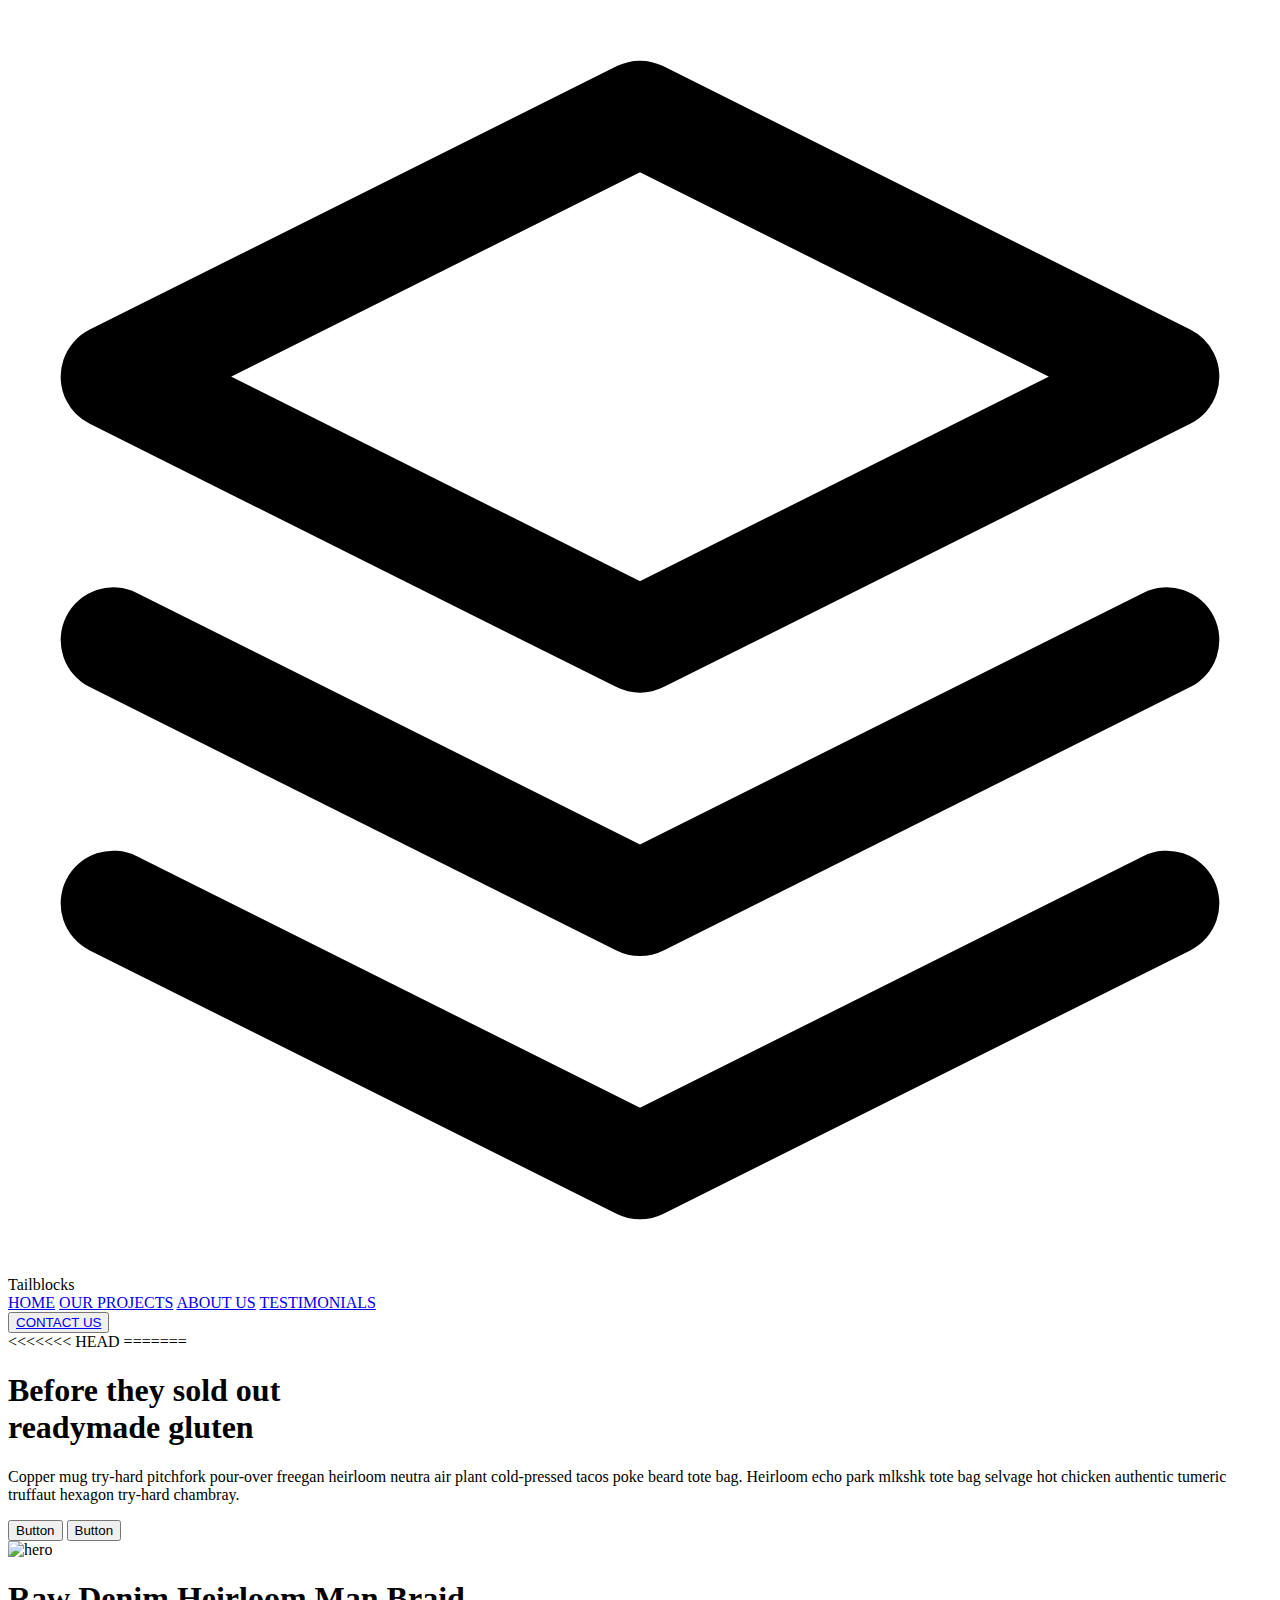
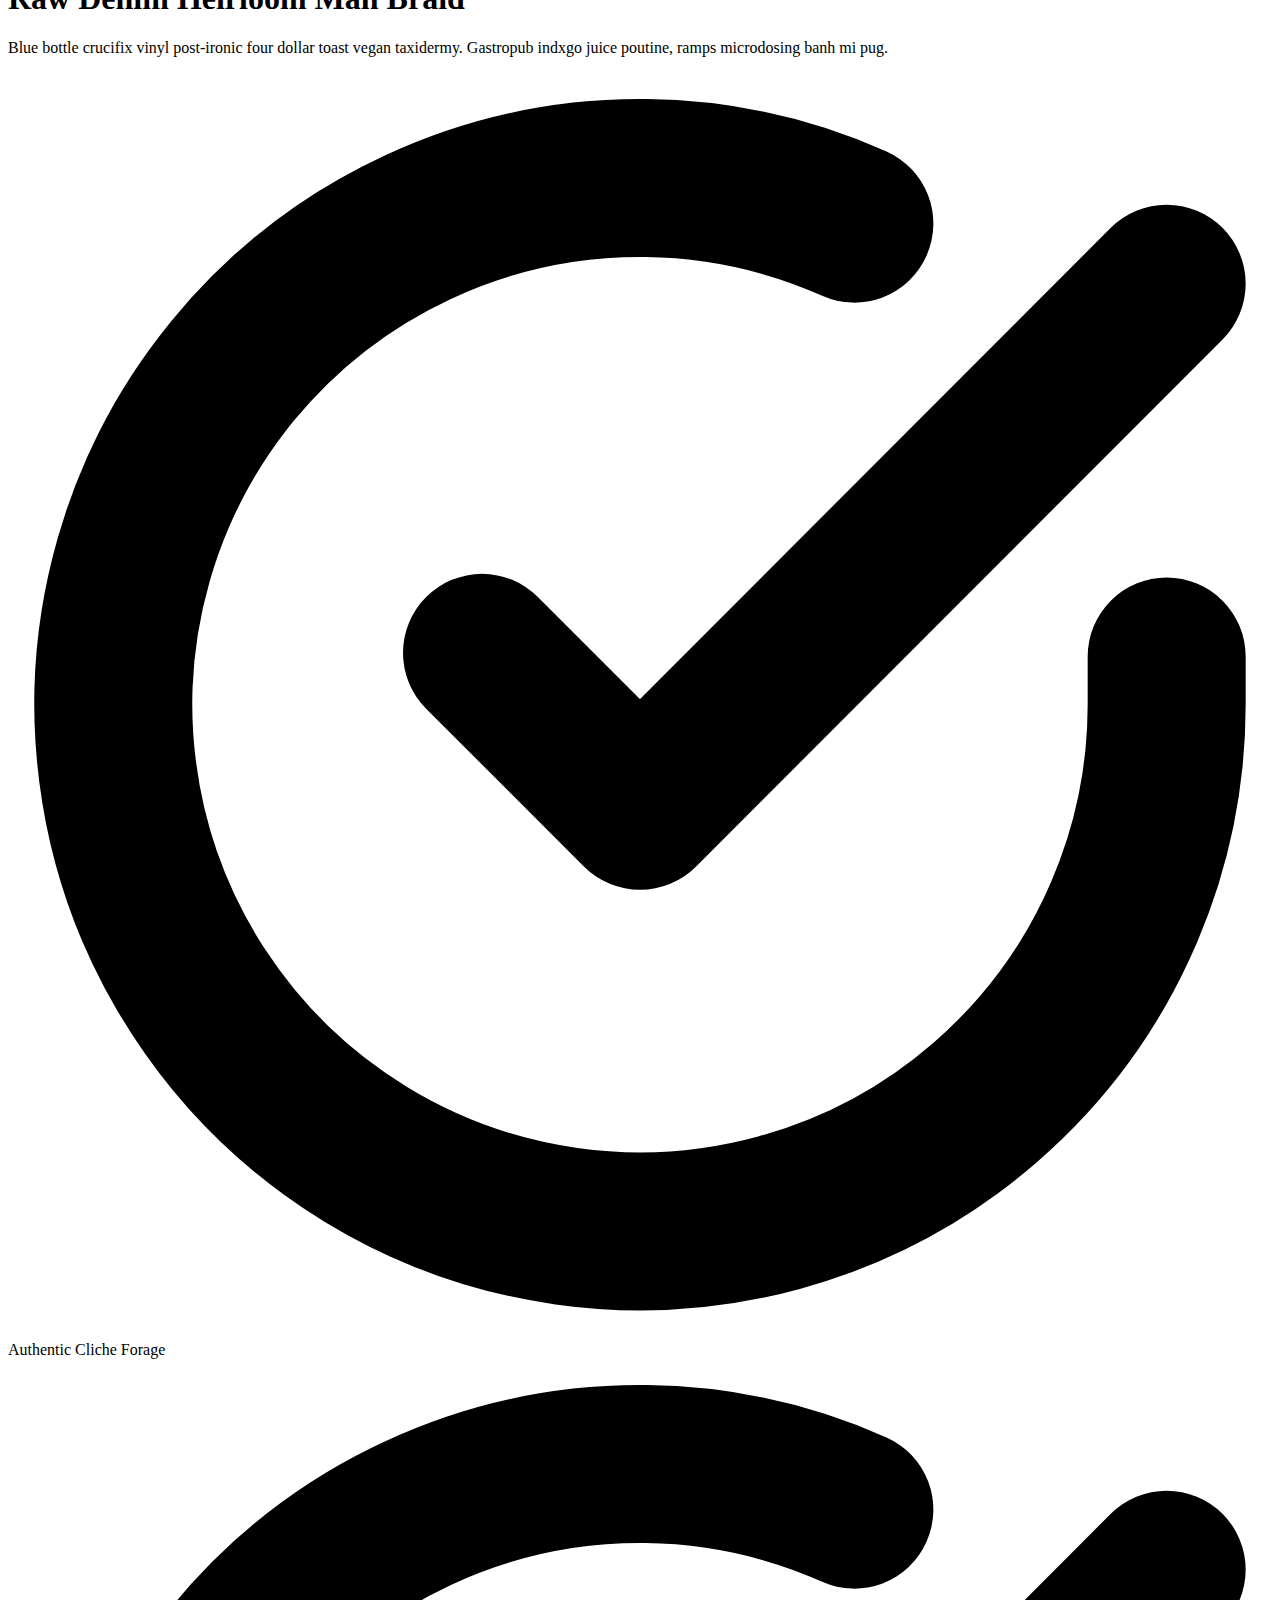
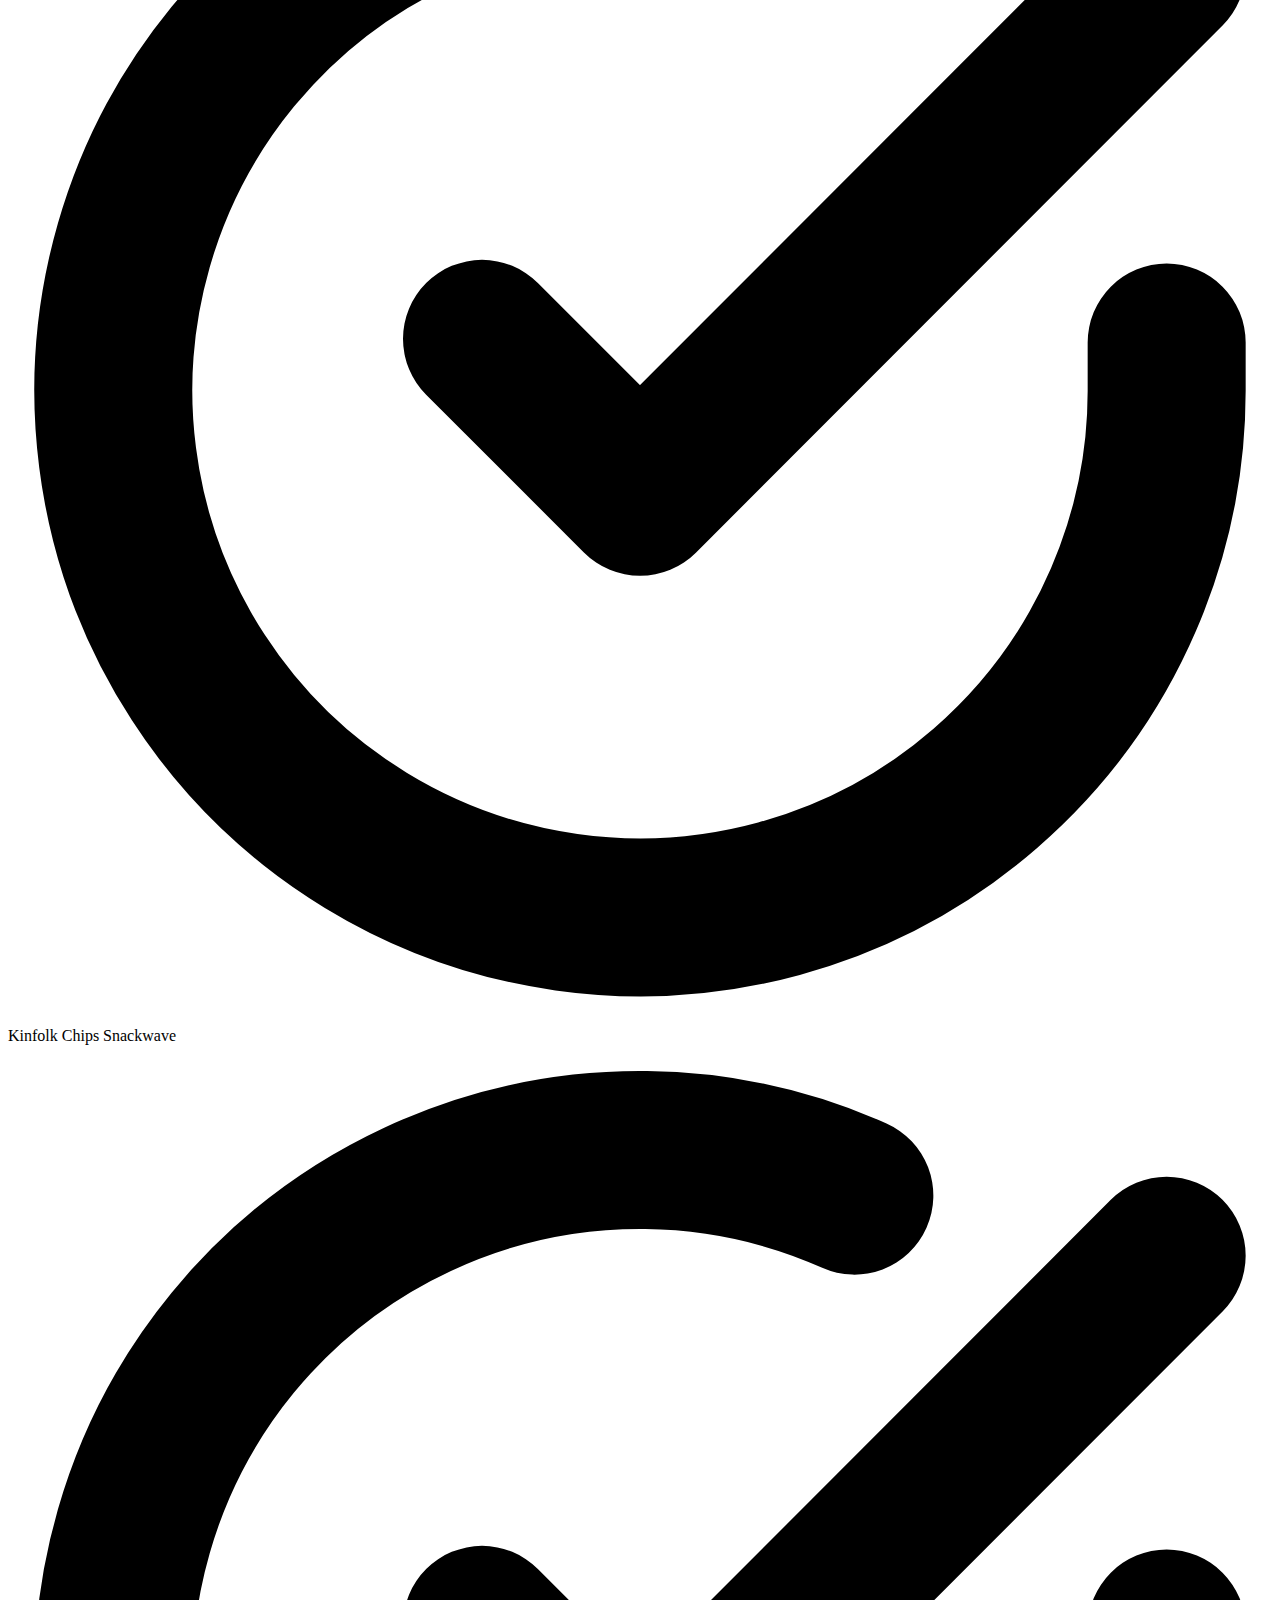
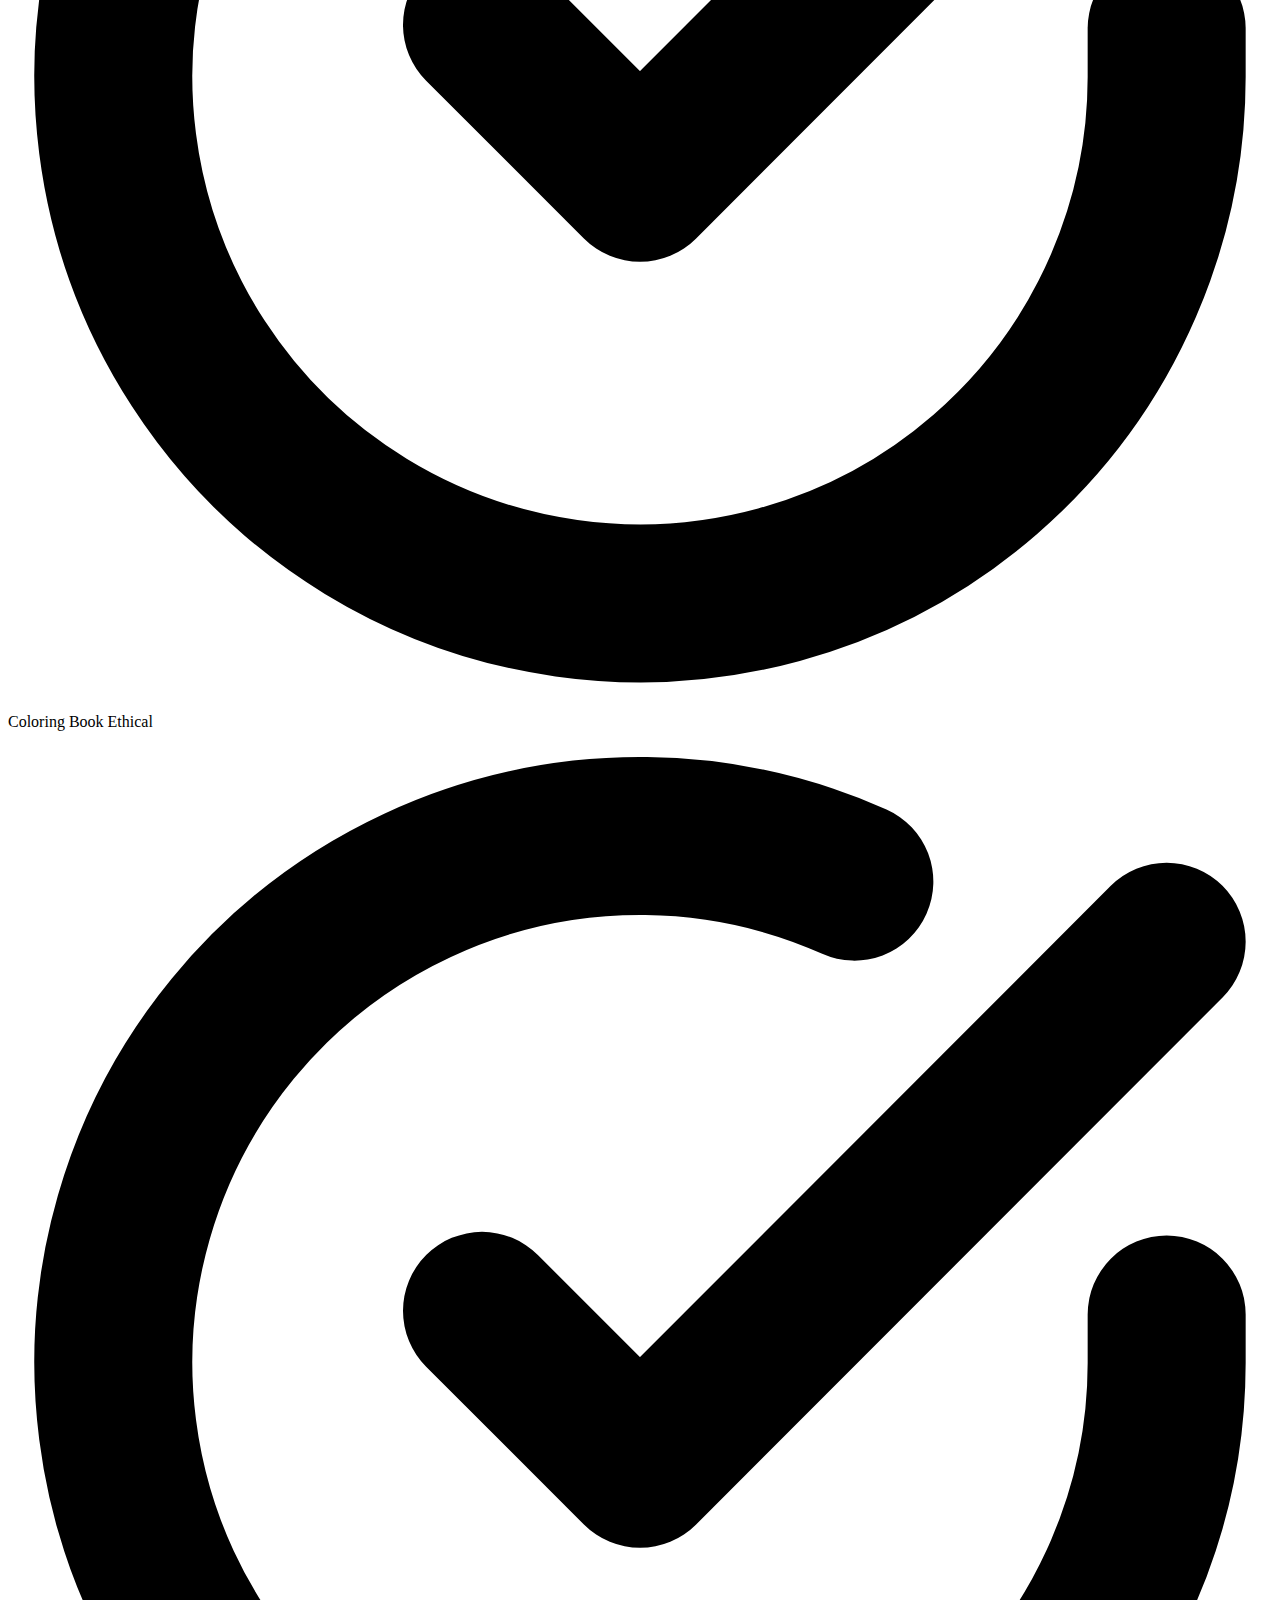
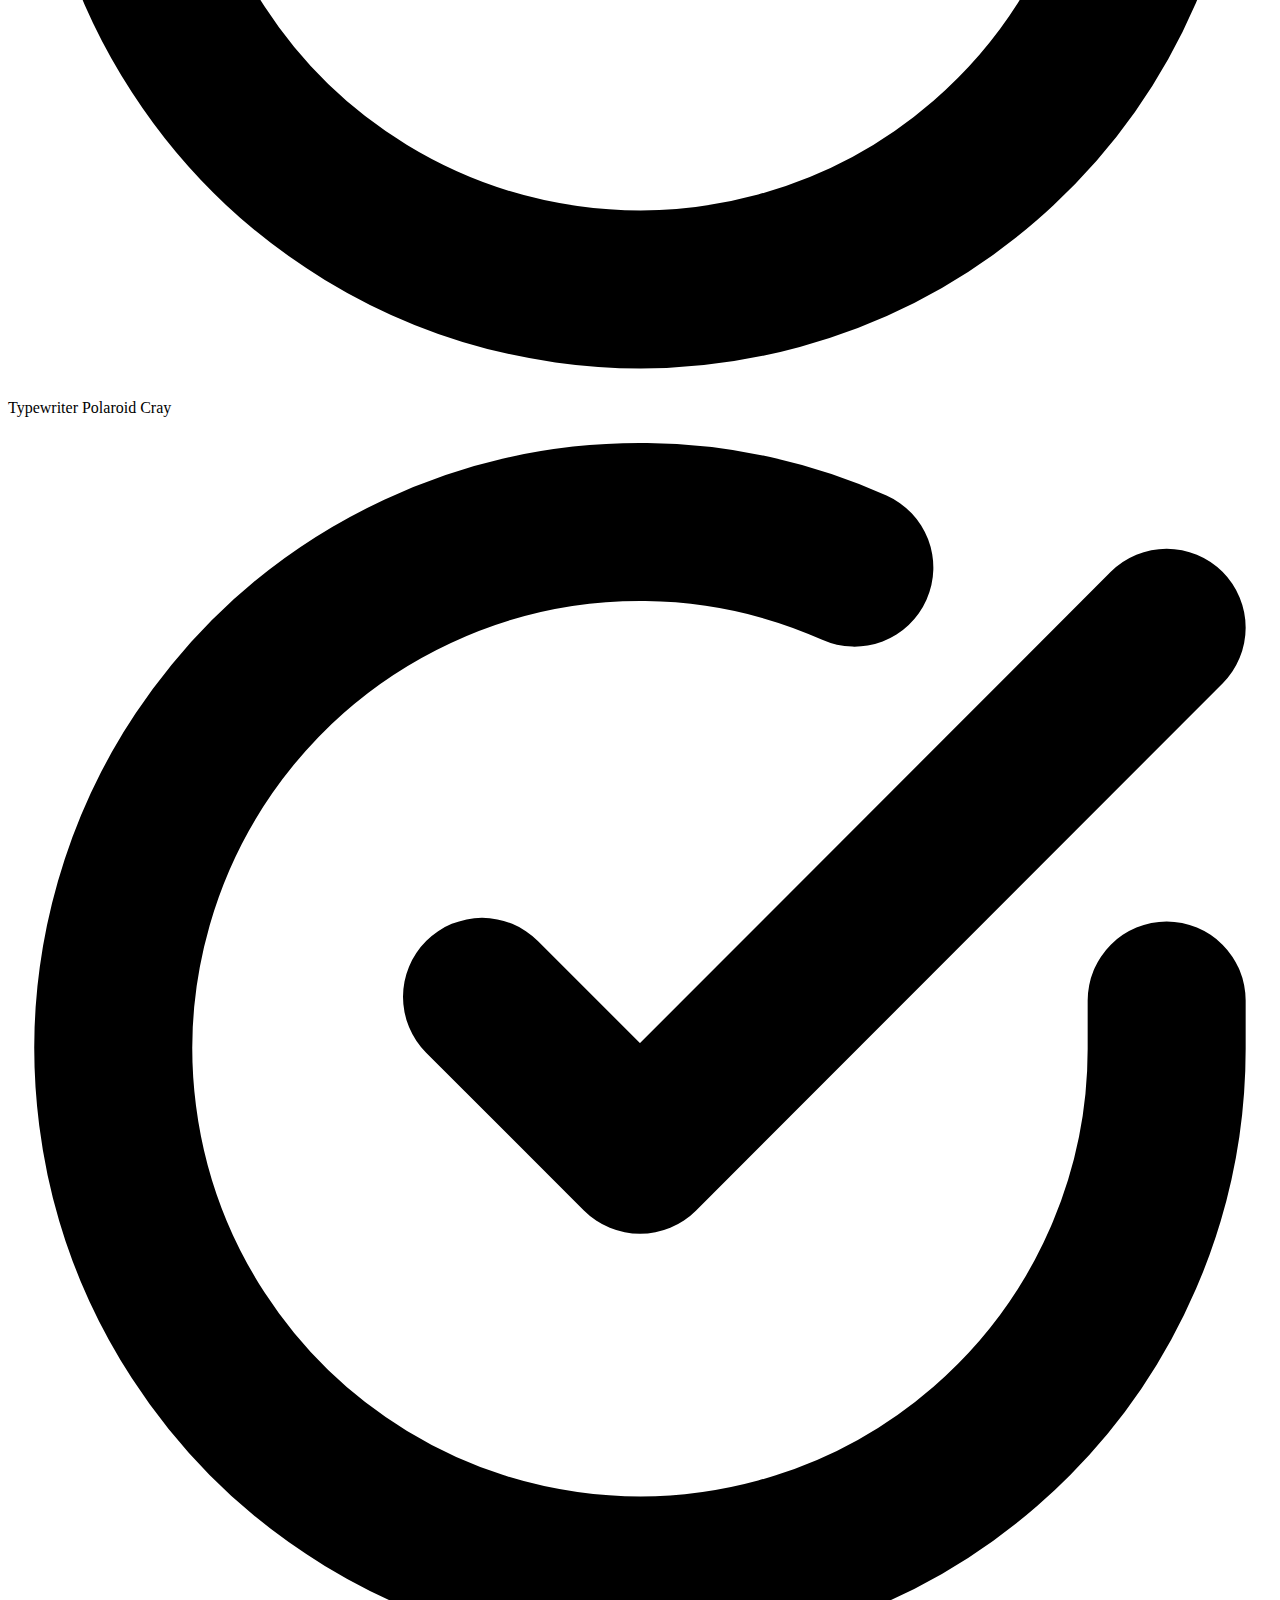
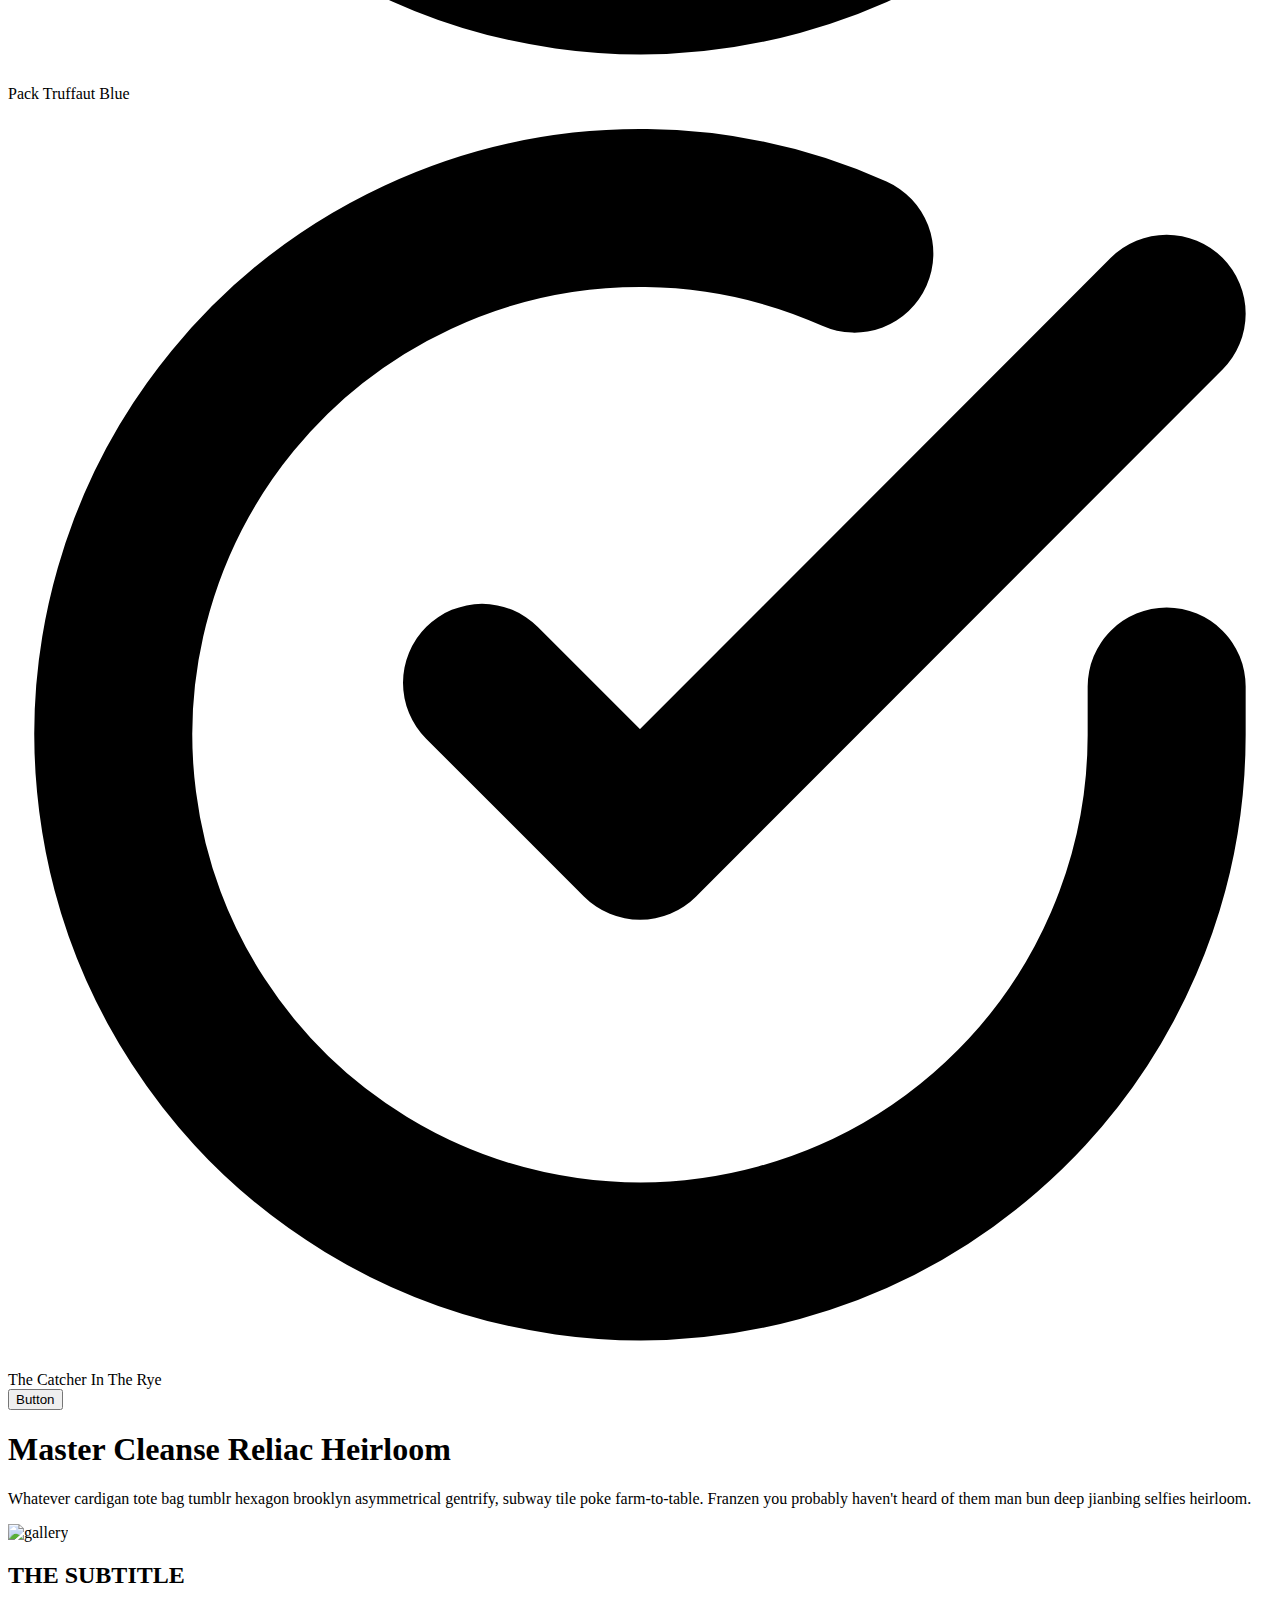
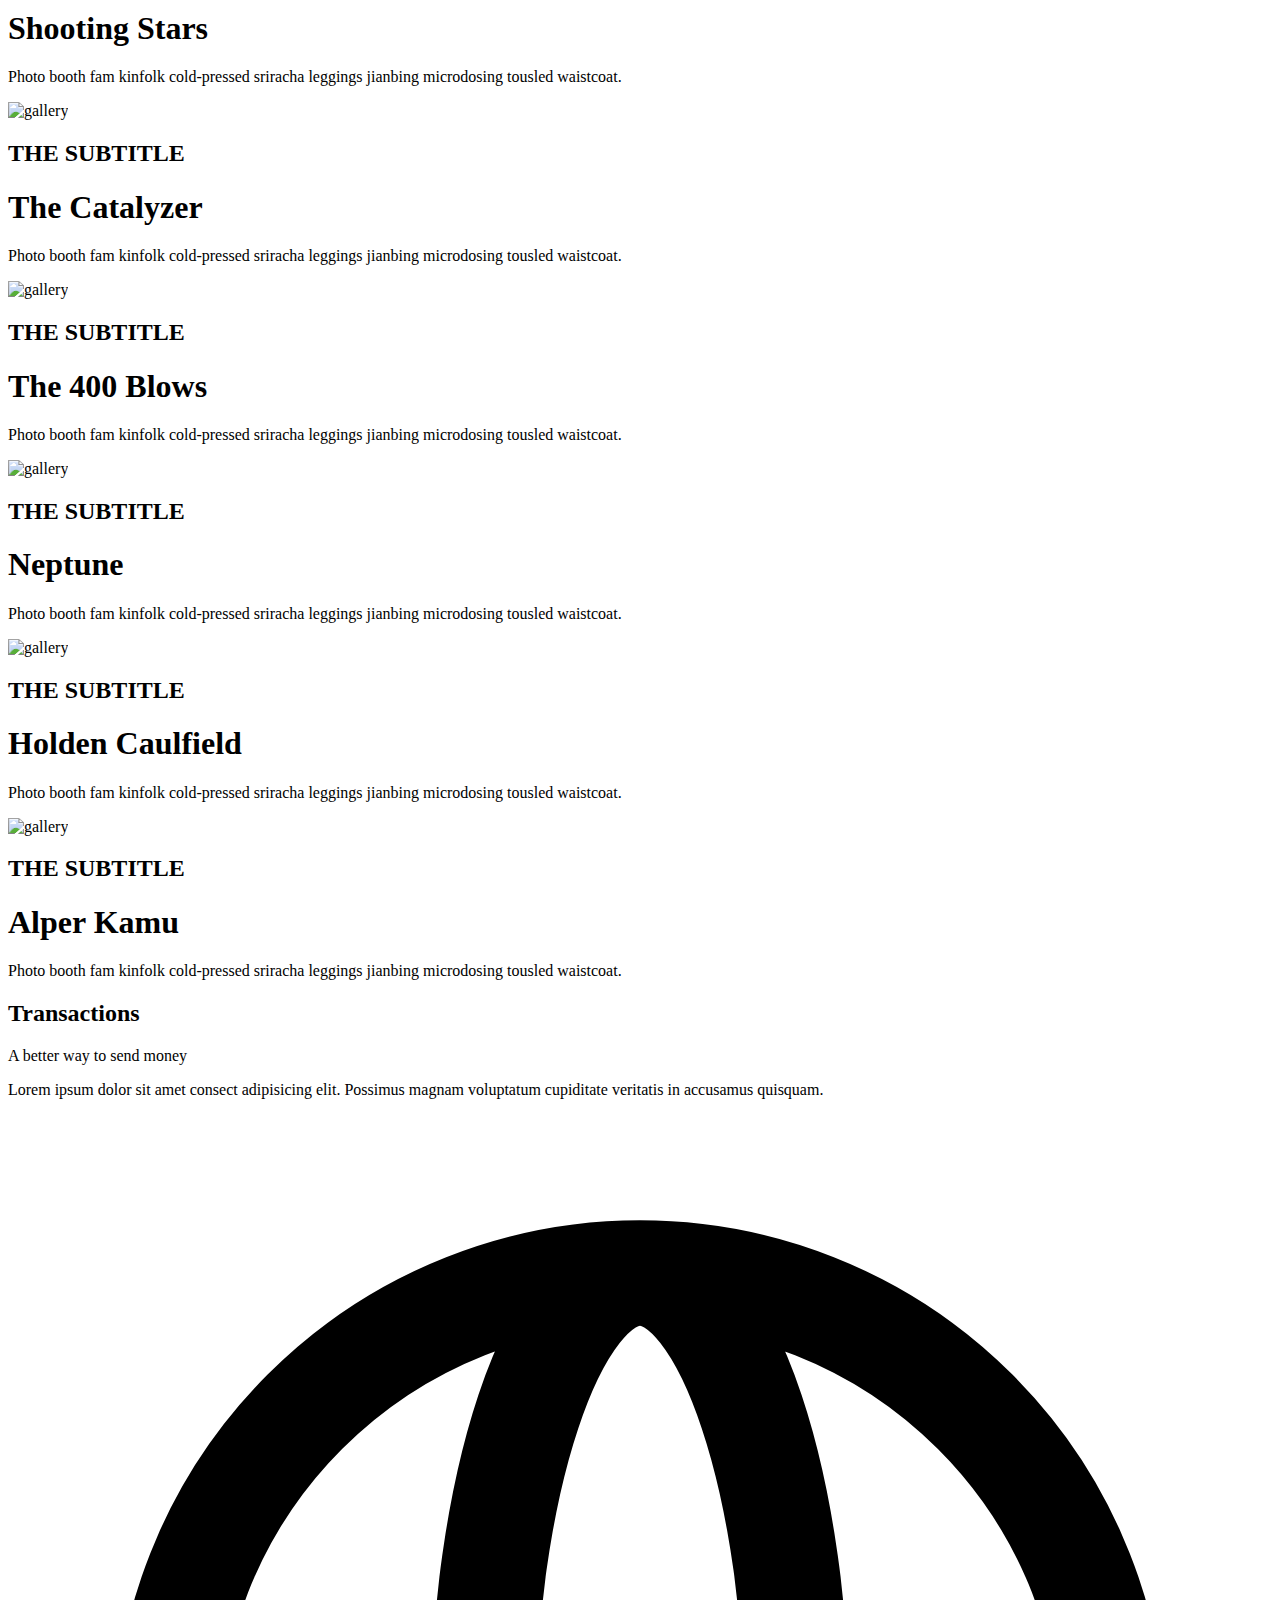
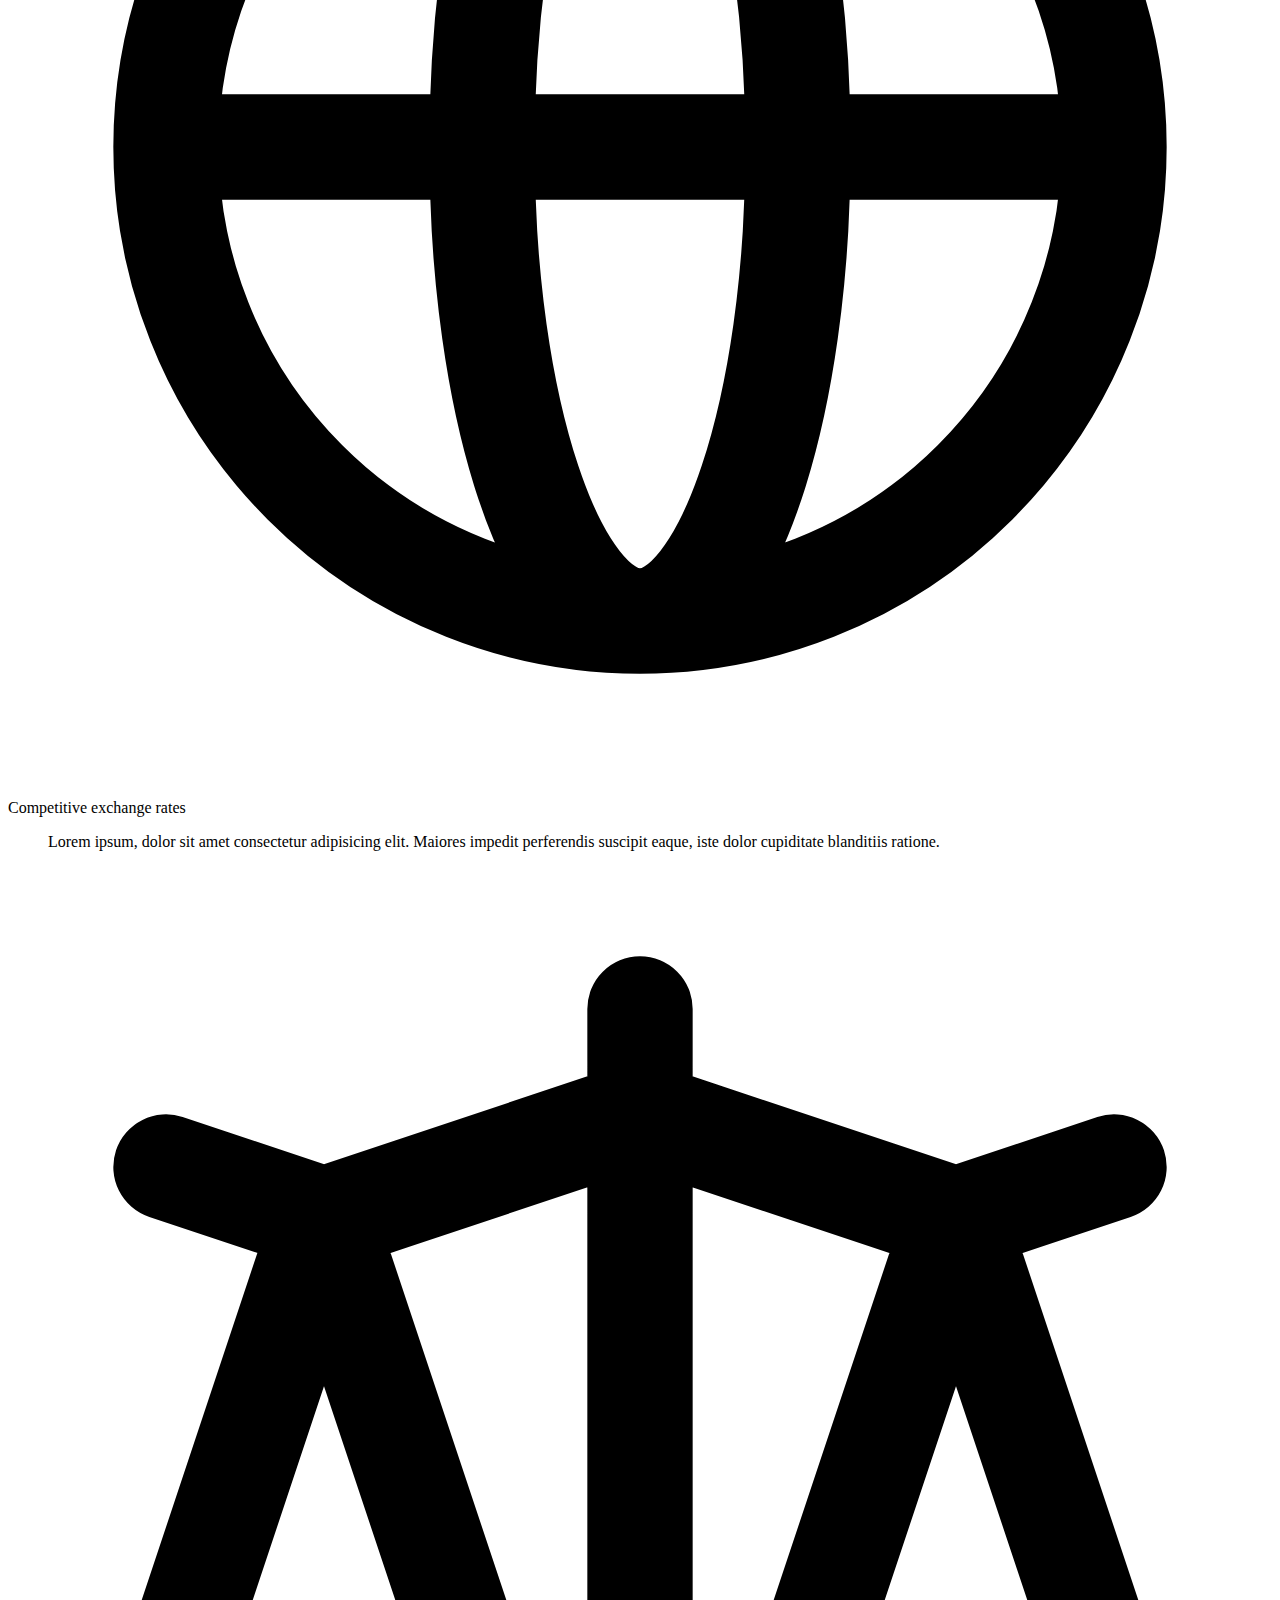
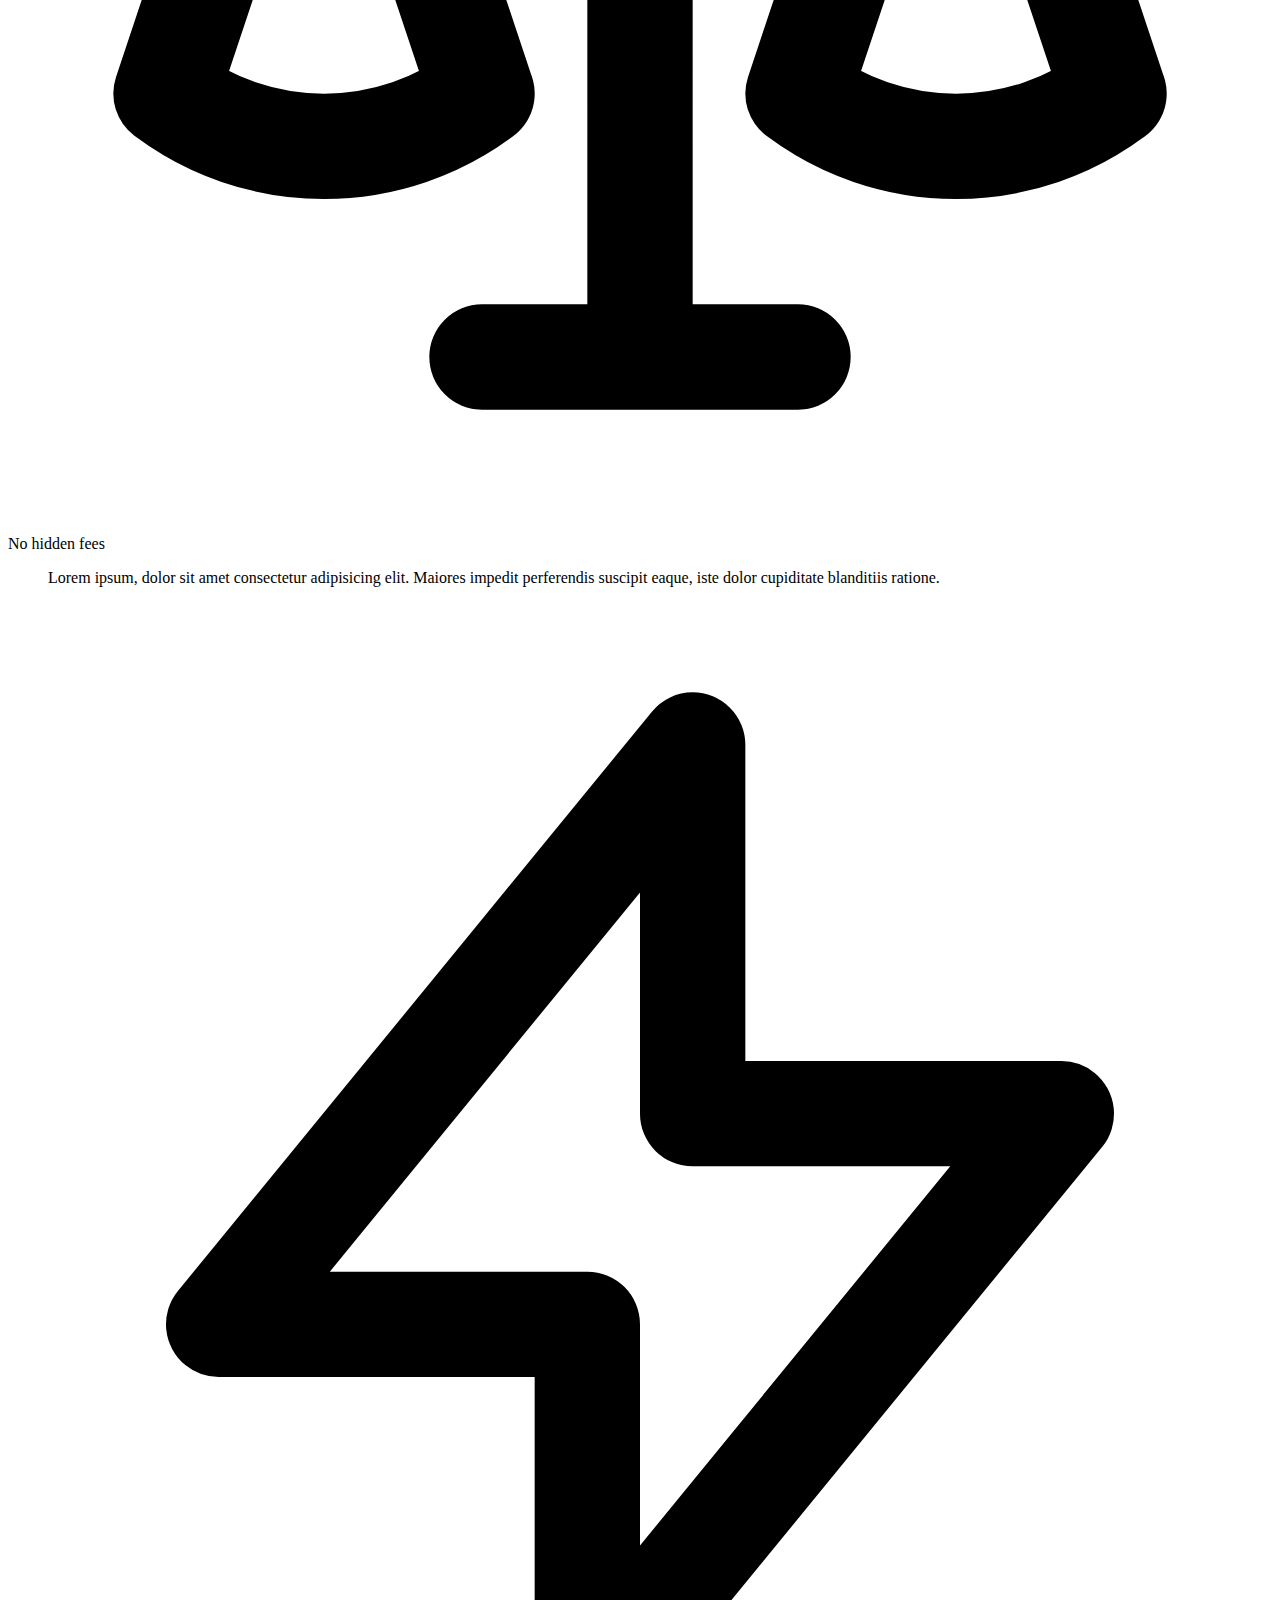
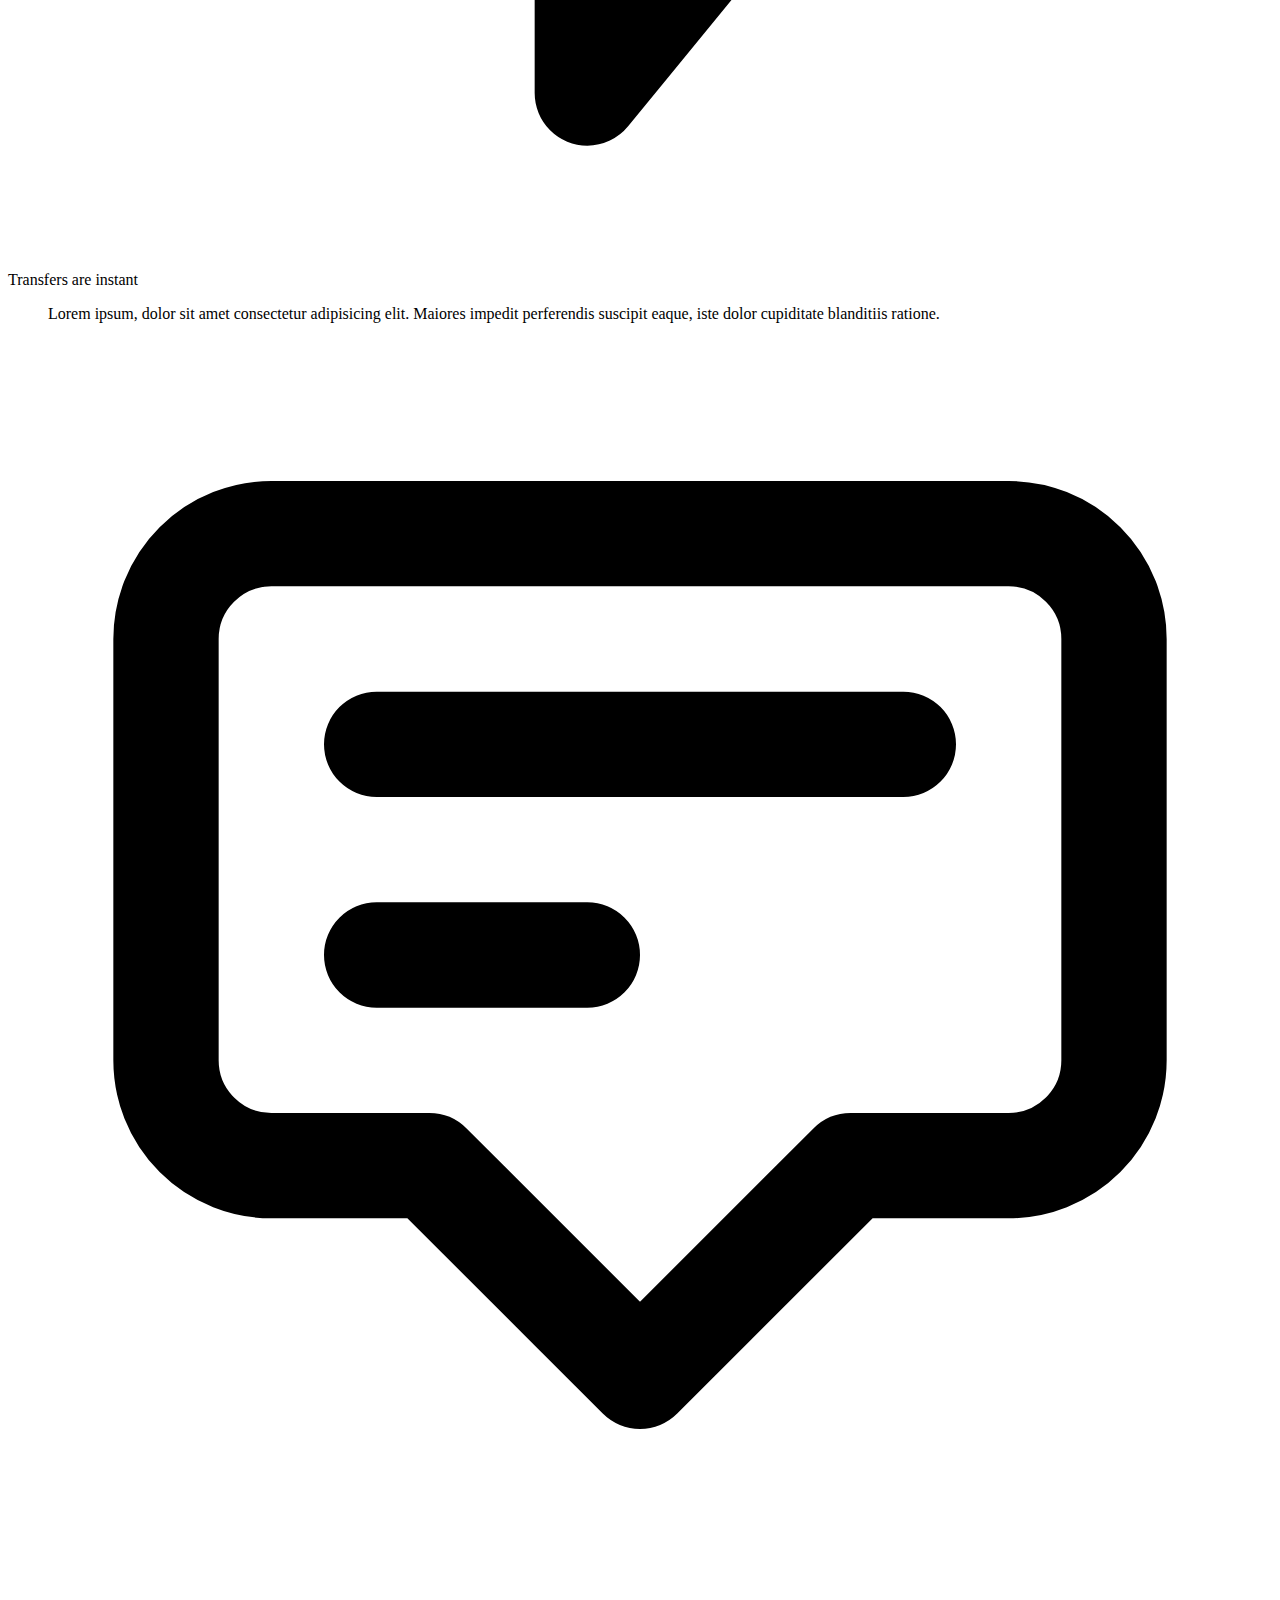
==== index.html @ 27c6a4db "ok" ====
<!DOCTYPE html>
<html lang="en">
<head>
    <meta charset="UTF-8">
    <meta http-equiv="X-UA-Compatible" content="IE=edge">
    <meta name="viewport" content="width=device-width, initial-scale=1.0">
    <script src="https://cdn.tailwindcss.com"></script>
    <title>ADIL MUGHAL</title>
</head>
<body>
    <!-- it is the header for my website  -->
    <header id="home" class="text-gray-600 body-font">
        <div class="container mx-auto flex flex-wrap p-5 flex-col md:flex-row items-center">
          <a class="flex title-font font-medium items-center text-gray-900 mb-4 md:mb-0">
            <svg xmlns="http://www.w3.org/2000/svg" fill="none" stroke="currentColor" stroke-linecap="round" stroke-linejoin="round" stroke-width="2" class="w-10 h-10 text-white p-2 bg-blue-500 rounded-full" viewBox="0 0 24 24">
              <path d="M12 2L2 7l10 5 10-5-10-5zM2 17l10 5 10-5M2 12l10 5 10-5"></path>
            </svg>
            <span class="ml-3 text-xl">Tailblocks</span>
          </a>
          <nav class="md:ml-auto md:mr-auto flex flex-wrap items-center text-base justify-center">
            <a class="mr-5 hover:text-gray-900" href="#home">HOME</a>
            <a class="mr-5 hover:text-gray-900" href="#our-projects">OUR PROJECTS</a>
            <a class="mr-5 hover:text-gray-900" href="#about-us">ABOUT US</a>
            <a class="mr-5 hover:text-gray-900" href="#testimonials">TESTIMONIALS</a>
          </nav>
          <button class="inline-flex items-center bg-gray-100 border-0 py-1 px-3 focus:outline-none hover:bg-blue-500 hover:text-white rounded text-base mt-4 md:mt-0"><a href="#contact-us">CONTACT US</a>
          </button>
        </div>
      </header>
<<<<<<< HEAD
        
=======
      <!-- including first section  -->
      <section class="text-gray-600 body-font">
        <div class="container mx-auto flex px-5 py-24 md:flex-row flex-col items-center">
          <div class="lg:flex-grow md:w-1/2 lg:pr-24 md:pr-16 flex flex-col md:items-start md:text-left mb-16 md:mb-0 items-center text-center">
            <h1 class="title-font sm:text-4xl text-3xl mb-4 font-medium text-gray-900">Before they sold out
              <br class="hidden lg:inline-block">readymade gluten
            </h1>
            <p class="mb-8 leading-relaxed">Copper mug try-hard pitchfork pour-over freegan heirloom neutra air plant cold-pressed tacos poke beard tote bag. Heirloom echo park mlkshk tote bag selvage hot chicken authentic tumeric truffaut hexagon try-hard chambray.</p>
            <div class="flex justify-center">
              <button class="inline-flex text-white bg-blue-500 border-0 py-2 px-6 focus:outline-none hover:bg-blue-600 rounded text-lg">Button</button>
              <button class="ml-4 inline-flex text-gray-700 bg-gray-100 border-0 py-2 px-6 focus:outline-none hover:bg-gray-200 rounded text-lg">Button</button>
            </div>
          </div>
          <div class="lg:max-w-lg lg:w-full md:w-1/2 w-5/6">
            <img class="object-cover object-center rounded" alt="hero" src="https://dummyimage.com/720x600">
          </div>
        </div>
      </section>
      <!-- 2nd Section of the website -->
      <section class="text-gray-600 body-font">
        <div class="container px-5 py-24 mx-auto">
          <div class="text-center mb-20">
            <h1 class="sm:text-3xl text-2xl font-medium text-center title-font text-gray-900 mb-4">Raw Denim Heirloom Man Braid</h1>
            <p class="text-base leading-relaxed xl:w-2/4 lg:w-3/4 mx-auto">Blue bottle crucifix vinyl post-ironic four dollar toast vegan taxidermy. Gastropub indxgo juice poutine, ramps microdosing banh mi pug.</p>
          </div>
          <div class="flex flex-wrap lg:w-4/5 sm:mx-auto sm:mb-2 -mx-2">
            <div class="p-2 sm:w-1/2 w-full">
              <div class="bg-gray-100 rounded flex p-4 h-full items-center">
                <svg fill="none" stroke="currentColor" stroke-linecap="round" stroke-linejoin="round" stroke-width="3" class="text-blue-500 w-6 h-6 flex-shrink-0 mr-4" viewBox="0 0 24 24">
                  <path d="M22 11.08V12a10 10 0 11-5.93-9.14"></path>
                  <path d="M22 4L12 14.01l-3-3"></path>
                </svg>
                <span class="title-font font-medium">Authentic Cliche Forage</span>
              </div>
            </div>
            <div class="p-2 sm:w-1/2 w-full">
              <div class="bg-gray-100 rounded flex p-4 h-full items-center">
                <svg fill="none" stroke="currentColor" stroke-linecap="round" stroke-linejoin="round" stroke-width="3" class="text-blue-500 w-6 h-6 flex-shrink-0 mr-4" viewBox="0 0 24 24">
                  <path d="M22 11.08V12a10 10 0 11-5.93-9.14"></path>
                  <path d="M22 4L12 14.01l-3-3"></path>
                </svg>
                <span class="title-font font-medium">Kinfolk Chips Snackwave</span>
              </div>
            </div>
            <div class="p-2 sm:w-1/2 w-full">
              <div class="bg-gray-100 rounded flex p-4 h-full items-center">
                <svg fill="none" stroke="currentColor" stroke-linecap="round" stroke-linejoin="round" stroke-width="3" class="text-blue-500 w-6 h-6 flex-shrink-0 mr-4" viewBox="0 0 24 24">
                  <path d="M22 11.08V12a10 10 0 11-5.93-9.14"></path>
                  <path d="M22 4L12 14.01l-3-3"></path>
                </svg>
                <span class="title-font font-medium">Coloring Book Ethical</span>
              </div>
            </div>
            <div class="p-2 sm:w-1/2 w-full">
              <div class="bg-gray-100 rounded flex p-4 h-full items-center">
                <svg fill="none" stroke="currentColor" stroke-linecap="round" stroke-linejoin="round" stroke-width="3" class="text-blue-500 w-6 h-6 flex-shrink-0 mr-4" viewBox="0 0 24 24">
                  <path d="M22 11.08V12a10 10 0 11-5.93-9.14"></path>
                  <path d="M22 4L12 14.01l-3-3"></path>
                </svg>
                <span class="title-font font-medium">Typewriter Polaroid Cray</span>
              </div>
            </div>
            <div class="p-2 sm:w-1/2 w-full">
              <div class="bg-gray-100 rounded flex p-4 h-full items-center">
                <svg fill="none" stroke="currentColor" stroke-linecap="round" stroke-linejoin="round" stroke-width="3" class="text-blue-500 w-6 h-6 flex-shrink-0 mr-4" viewBox="0 0 24 24">
                  <path d="M22 11.08V12a10 10 0 11-5.93-9.14"></path>
                  <path d="M22 4L12 14.01l-3-3"></path>
                </svg>
                <span class="title-font font-medium">Pack Truffaut Blue</span>
              </div>
            </div>
            <div class="p-2 sm:w-1/2 w-full">
              <div class="bg-gray-100 rounded flex p-4 h-full items-center">
                <svg fill="none" stroke="currentColor" stroke-linecap="round" stroke-linejoin="round" stroke-width="3" class="text-blue-500 w-6 h-6 flex-shrink-0 mr-4" viewBox="0 0 24 24">
                  <path d="M22 11.08V12a10 10 0 11-5.93-9.14"></path>
                  <path d="M22 4L12 14.01l-3-3"></path>
                </svg>
                <span class="title-font font-medium">The Catcher In The Rye</span>
              </div>
            </div>
          </div>
          <button class="flex mx-auto mt-16 text-white bg-blue-500 border-0 py-2 px-8 focus:outline-none hover:bg-blue-600 rounded text-lg">Button</button>
        </div>
      </section>
      <!-- 3rd Section of the website -->
      <section id="our-projects" class="text-gray-600 body-font">
        <div class="container px-5 py-24 mx-auto">
          <div class="flex flex-col text-center w-full mb-20">
            <h1 class="sm:text-3xl text-2xl font-medium title-font mb-4 text-gray-900">Master Cleanse Reliac Heirloom</h1>
            <p class="lg:w-2/3 mx-auto leading-relaxed text-base">Whatever cardigan tote bag tumblr hexagon brooklyn asymmetrical gentrify, subway tile poke farm-to-table. Franzen you probably haven't heard of them man bun deep jianbing selfies heirloom.</p>
          </div>
          <div class="flex flex-wrap -m-4">
            <div class="lg:w-1/3 sm:w-1/2 p-4">
              <div class="flex relative">
                <img alt="gallery" class="absolute inset-0 w-full h-full object-cover object-center" src="https://dummyimage.com/600x360">
                <div class="px-8 py-10 relative z-10 w-full border-4 border-gray-200 bg-white opacity-0 hover:opacity-100">
                  <h2 class="tracking-widest text-sm title-font font-medium text-blue-500 mb-1">THE SUBTITLE</h2>
                  <h1 class="title-font text-lg font-medium text-gray-900 mb-3">Shooting Stars</h1>
                  <p class="leading-relaxed">Photo booth fam kinfolk cold-pressed sriracha leggings jianbing microdosing tousled waistcoat.</p>
                </div>
              </div>
            </div>
            <div class="lg:w-1/3 sm:w-1/2 p-4">
              <div class="flex relative">
                <img alt="gallery" class="absolute inset-0 w-full h-full object-cover object-center" src="https://dummyimage.com/601x361">
                <div class="px-8 py-10 relative z-10 w-full border-4 border-gray-200 bg-white opacity-0 hover:opacity-100">
                  <h2 class="tracking-widest text-sm title-font font-medium text-blue-500 mb-1">THE SUBTITLE</h2>
                  <h1 class="title-font text-lg font-medium text-gray-900 mb-3">The Catalyzer</h1>
                  <p class="leading-relaxed">Photo booth fam kinfolk cold-pressed sriracha leggings jianbing microdosing tousled waistcoat.</p>
                </div>
              </div>
            </div>
            <div class="lg:w-1/3 sm:w-1/2 p-4">
              <div class="flex relative">
                <img alt="gallery" class="absolute inset-0 w-full h-full object-cover object-center" src="https://dummyimage.com/603x363">
                <div class="px-8 py-10 relative z-10 w-full border-4 border-gray-200 bg-white opacity-0 hover:opacity-100">
                  <h2 class="tracking-widest text-sm title-font font-medium text-blue-500 mb-1">THE SUBTITLE</h2>
                  <h1 class="title-font text-lg font-medium text-gray-900 mb-3">The 400 Blows</h1>
                  <p class="leading-relaxed">Photo booth fam kinfolk cold-pressed sriracha leggings jianbing microdosing tousled waistcoat.</p>
                </div>
              </div>
            </div>
            <div class="lg:w-1/3 sm:w-1/2 p-4">
              <div class="flex relative">
                <img alt="gallery" class="absolute inset-0 w-full h-full object-cover object-center" src="https://dummyimage.com/602x362">
                <div class="px-8 py-10 relative z-10 w-full border-4 border-gray-200 bg-white opacity-0 hover:opacity-100">
                  <h2 class="tracking-widest text-sm title-font font-medium text-blue-500 mb-1">THE SUBTITLE</h2>
                  <h1 class="title-font text-lg font-medium text-gray-900 mb-3">Neptune</h1>
                  <p class="leading-relaxed">Photo booth fam kinfolk cold-pressed sriracha leggings jianbing microdosing tousled waistcoat.</p>
                </div>
              </div>
            </div>
            <div class="lg:w-1/3 sm:w-1/2 p-4">
              <div class="flex relative">
                <img alt="gallery" class="absolute inset-0 w-full h-full object-cover object-center" src="https://dummyimage.com/605x365">
                <div class="px-8 py-10 relative z-10 w-full border-4 border-gray-200 bg-white opacity-0 hover:opacity-100">
                  <h2 class="tracking-widest text-sm title-font font-medium text-blue-500 mb-1">THE SUBTITLE</h2>
                  <h1 class="title-font text-lg font-medium text-gray-900 mb-3">Holden Caulfield</h1>
                  <p class="leading-relaxed">Photo booth fam kinfolk cold-pressed sriracha leggings jianbing microdosing tousled waistcoat.</p>
                </div>
              </div>
            </div>
            <div class="lg:w-1/3 sm:w-1/2 p-4">
              <div class="flex relative">
                <img alt="gallery" class="absolute inset-0 w-full h-full object-cover object-center" src="https://dummyimage.com/606x366">
                <div class="px-8 py-10 relative z-10 w-full border-4 border-gray-200 bg-white opacity-0 hover:opacity-100">
                  <h2 class="tracking-widest text-sm title-font font-medium text-blue-500 mb-1">THE SUBTITLE</h2>
                  <h1 class="title-font text-lg font-medium text-gray-900 mb-3">Alper Kamu</h1>
                  <p class="leading-relaxed">Photo booth fam kinfolk cold-pressed sriracha leggings jianbing microdosing tousled waistcoat.</p>
                </div>
              </div>
            </div>
          </div>
        </div>
      </section>

        <!-- 4th Section of the website (OUR WORK) -->
        <!-- This example requires Tailwind CSS v2.0+ -->
<div class="py-12 bg-white">
    <div class="max-w-7xl mx-auto px-4 sm:px-6 lg:px-8">
      <div class="lg:text-center">
        <h2 class="text-base text-indigo-600 font-semibold tracking-wide uppercase">Transactions</h2>
        <p class="mt-2 text-3xl leading-8 font-extrabold tracking-tight text-gray-900 sm:text-4xl">A better way to send money</p>
        <p class="mt-4 max-w-2xl text-xl text-gray-500 lg:mx-auto">Lorem ipsum dolor sit amet consect adipisicing elit. Possimus magnam voluptatum cupiditate veritatis in accusamus quisquam.</p>
      </div>
  
      <div class="mt-10">
        <dl class="space-y-10 md:space-y-0 md:grid md:grid-cols-2 md:gap-x-8 md:gap-y-10">
          <div class="relative">
            <dt>
              <div class="absolute flex items-center justify-center h-12 w-12 rounded-md bg-indigo-500 text-white">
                <!-- Heroicon name: outline/globe-alt -->
                <svg class="h-6 w-6" xmlns="http://www.w3.org/2000/svg" fill="none" viewBox="0 0 24 24" stroke-width="2" stroke="currentColor" aria-hidden="true">
                  <path stroke-linecap="round" stroke-linejoin="round" d="M21 12a9 9 0 01-9 9m9-9a9 9 0 00-9-9m9 9H3m9 9a9 9 0 01-9-9m9 9c1.657 0 3-4.03 3-9s-1.343-9-3-9m0 18c-1.657 0-3-4.03-3-9s1.343-9 3-9m-9 9a9 9 0 019-9" />
                </svg>
              </div>
              <p class="ml-16 text-lg leading-6 font-medium text-gray-900">Competitive exchange rates</p>
            </dt>
            <dd class="mt-2 ml-16 text-base text-gray-500">Lorem ipsum, dolor sit amet consectetur adipisicing elit. Maiores impedit perferendis suscipit eaque, iste dolor cupiditate blanditiis ratione.</dd>
          </div>
  
          <div class="relative">
            <dt>
              <div class="absolute flex items-center justify-center h-12 w-12 rounded-md bg-indigo-500 text-white">
                <!-- Heroicon name: outline/scale -->
                <svg class="h-6 w-6" xmlns="http://www.w3.org/2000/svg" fill="none" viewBox="0 0 24 24" stroke-width="2" stroke="currentColor" aria-hidden="true">
                  <path stroke-linecap="round" stroke-linejoin="round" d="M3 6l3 1m0 0l-3 9a5.002 5.002 0 006.001 0M6 7l3 9M6 7l6-2m6 2l3-1m-3 1l-3 9a5.002 5.002 0 006.001 0M18 7l3 9m-3-9l-6-2m0-2v2m0 16V5m0 16H9m3 0h3" />
                </svg>
              </div>
              <p class="ml-16 text-lg leading-6 font-medium text-gray-900">No hidden fees</p>
            </dt>
            <dd class="mt-2 ml-16 text-base text-gray-500">Lorem ipsum, dolor sit amet consectetur adipisicing elit. Maiores impedit perferendis suscipit eaque, iste dolor cupiditate blanditiis ratione.</dd>
          </div>
  
          <div class="relative">
            <dt>
              <div class="absolute flex items-center justify-center h-12 w-12 rounded-md bg-indigo-500 text-white">
                <!-- Heroicon name: outline/lightning-bolt -->
                <svg class="h-6 w-6" xmlns="http://www.w3.org/2000/svg" fill="none" viewBox="0 0 24 24" stroke-width="2" stroke="currentColor" aria-hidden="true">
                  <path stroke-linecap="round" stroke-linejoin="round" d="M13 10V3L4 14h7v7l9-11h-7z" />
                </svg>
              </div>
              <p class="ml-16 text-lg leading-6 font-medium text-gray-900">Transfers are instant</p>
            </dt>
            <dd class="mt-2 ml-16 text-base text-gray-500">Lorem ipsum, dolor sit amet consectetur adipisicing elit. Maiores impedit perferendis suscipit eaque, iste dolor cupiditate blanditiis ratione.</dd>
          </div>
  
          <div class="relative">
            <dt>
              <div class="absolute flex items-center justify-center h-12 w-12 rounded-md bg-indigo-500 text-white">
                <!-- Heroicon name: outline/annotation -->
                <svg class="h-6 w-6" xmlns="http://www.w3.org/2000/svg" fill="none" viewBox="0 0 24 24" stroke-width="2" stroke="currentColor" aria-hidden="true">
                  <path stroke-linecap="round" stroke-linejoin="round" d="M7 8h10M7 12h4m1 8l-4-4H5a2 2 0 01-2-2V6a2 2 0 012-2h14a2 2 0 012 2v8a2 2 0 01-2 2h-3l-4 4z" />
                </svg>
              </div>
              <p class="ml-16 text-lg leading-6 font-medium text-gray-900">Mobile notifications</p>
            </dt>
            <dd class="mt-2 ml-16 text-base text-gray-500">Lorem ipsum, dolor sit amet consectetur adipisicing elit. Maiores impedit perferendis suscipit eaque, iste dolor cupiditate blanditiis ratione.</dd>
          </div>
        </dl>
      </div>
    </div>
  </div>
        <!-- 5th Section of the website (OUR TEAM) -->
        <section class="text-gray-600 body-font">
            <div class="container px-5 py-24 mx-auto">
              <div class="flex flex-col text-center w-full mb-20">
                <h1 class="text-2xl font-medium title-font mb-4 text-gray-900">OUR TEAM</h1>
                <p class="lg:w-2/3 mx-auto leading-relaxed text-base">Whatever cardigan tote bag tumblr hexagon brooklyn asymmetrical gentrify, subway tile poke farm-to-table. Franzen you probably haven't heard of them.</p>
              </div>
              <div class="flex flex-wrap -m-4">
                <div class="p-4 lg:w-1/4 md:w-1/2">
                  <div class="h-full flex flex-col items-center text-center">
                    <img alt="team" class="flex-shrink-0 rounded-lg w-full h-56 object-cover object-center mb-4" src="https://dummyimage.com/200x200">
                    <div class="w-full">
                      <h2 class="title-font font-medium text-lg text-gray-900">Alper Kamu</h2>
                      <h3 class="text-gray-500 mb-3">UI Developer</h3>
                      <p class="mb-4">DIY tote bag drinking vinegar cronut adaptogen squid fanny pack vaporware.</p>
                      <span class="inline-flex">
                        <a class="text-gray-500">
                          <svg fill="none" stroke="currentColor" stroke-linecap="round" stroke-linejoin="round" stroke-width="2" class="w-5 h-5" viewBox="0 0 24 24">
                            <path d="M18 2h-3a5 5 0 00-5 5v3H7v4h3v8h4v-8h3l1-4h-4V7a1 1 0 011-1h3z"></path>
                          </svg>
                        </a>
                        <a class="ml-2 text-gray-500">
                          <svg fill="none" stroke="currentColor" stroke-linecap="round" stroke-linejoin="round" stroke-width="2" class="w-5 h-5" viewBox="0 0 24 24">
                            <path d="M23 3a10.9 10.9 0 01-3.14 1.53 4.48 4.48 0 00-7.86 3v1A10.66 10.66 0 013 4s-4 9 5 13a11.64 11.64 0 01-7 2c9 5 20 0 20-11.5a4.5 4.5 0 00-.08-.83A7.72 7.72 0 0023 3z"></path>
                          </svg>
                        </a>
                        <a class="ml-2 text-gray-500">
                          <svg fill="none" stroke="currentColor" stroke-linecap="round" stroke-linejoin="round" stroke-width="2" class="w-5 h-5" viewBox="0 0 24 24">
                            <path d="M21 11.5a8.38 8.38 0 01-.9 3.8 8.5 8.5 0 01-7.6 4.7 8.38 8.38 0 01-3.8-.9L3 21l1.9-5.7a8.38 8.38 0 01-.9-3.8 8.5 8.5 0 014.7-7.6 8.38 8.38 0 013.8-.9h.5a8.48 8.48 0 018 8v.5z"></path>
                          </svg>
                        </a>
                      </span>
                    </div>
                  </div>
                </div>
                <div class="p-4 lg:w-1/4 md:w-1/2">
                  <div class="h-full flex flex-col items-center text-center">
                    <img alt="team" class="flex-shrink-0 rounded-lg w-full h-56 object-cover object-center mb-4" src="https://dummyimage.com/201x201">
                    <div class="w-full">
                      <h2 class="title-font font-medium text-lg text-gray-900">Holden Caulfield</h2>
                      <h3 class="text-gray-500 mb-3">UI Developer</h3>
                      <p class="mb-4">DIY tote bag drinking vinegar cronut adaptogen squid fanny pack vaporware.</p>
                      <span class="inline-flex">
                        <a class="text-gray-500">
                          <svg fill="none" stroke="currentColor" stroke-linecap="round" stroke-linejoin="round" stroke-width="2" class="w-5 h-5" viewBox="0 0 24 24">
                            <path d="M18 2h-3a5 5 0 00-5 5v3H7v4h3v8h4v-8h3l1-4h-4V7a1 1 0 011-1h3z"></path>
                          </svg>
                        </a>
                        <a class="ml-2 text-gray-500">
                          <svg fill="none" stroke="currentColor" stroke-linecap="round" stroke-linejoin="round" stroke-width="2" class="w-5 h-5" viewBox="0 0 24 24">
                            <path d="M23 3a10.9 10.9 0 01-3.14 1.53 4.48 4.48 0 00-7.86 3v1A10.66 10.66 0 013 4s-4 9 5 13a11.64 11.64 0 01-7 2c9 5 20 0 20-11.5a4.5 4.5 0 00-.08-.83A7.72 7.72 0 0023 3z"></path>
                          </svg>
                        </a>
                        <a class="ml-2 text-gray-500">
                          <svg fill="none" stroke="currentColor" stroke-linecap="round" stroke-linejoin="round" stroke-width="2" class="w-5 h-5" viewBox="0 0 24 24">
                            <path d="M21 11.5a8.38 8.38 0 01-.9 3.8 8.5 8.5 0 01-7.6 4.7 8.38 8.38 0 01-3.8-.9L3 21l1.9-5.7a8.38 8.38 0 01-.9-3.8 8.5 8.5 0 014.7-7.6 8.38 8.38 0 013.8-.9h.5a8.48 8.48 0 018 8v.5z"></path>
                          </svg>
                        </a>
                      </span>
                    </div>
                  </div>
                </div>
                <div class="p-4 lg:w-1/4 md:w-1/2">
                  <div class="h-full flex flex-col items-center text-center">
                    <img alt="team" class="flex-shrink-0 rounded-lg w-full h-56 object-cover object-center mb-4" src="https://dummyimage.com/202x202">
                    <div class="w-full">
                      <h2 class="title-font font-medium text-lg text-gray-900">Atticus Finch</h2>
                      <h3 class="text-gray-500 mb-3">UI Developer</h3>
                      <p class="mb-4">DIY tote bag drinking vinegar cronut adaptogen squid fanny pack vaporware.</p>
                      <span class="inline-flex">
                        <a class="text-gray-500">
                          <svg fill="none" stroke="currentColor" stroke-linecap="round" stroke-linejoin="round" stroke-width="2" class="w-5 h-5" viewBox="0 0 24 24">
                            <path d="M18 2h-3a5 5 0 00-5 5v3H7v4h3v8h4v-8h3l1-4h-4V7a1 1 0 011-1h3z"></path>
                          </svg>
                        </a>
                        <a class="ml-2 text-gray-500">
                          <svg fill="none" stroke="currentColor" stroke-linecap="round" stroke-linejoin="round" stroke-width="2" class="w-5 h-5" viewBox="0 0 24 24">
                            <path d="M23 3a10.9 10.9 0 01-3.14 1.53 4.48 4.48 0 00-7.86 3v1A10.66 10.66 0 013 4s-4 9 5 13a11.64 11.64 0 01-7 2c9 5 20 0 20-11.5a4.5 4.5 0 00-.08-.83A7.72 7.72 0 0023 3z"></path>
                          </svg>
                        </a>
                        <a class="ml-2 text-gray-500">
                          <svg fill="none" stroke="currentColor" stroke-linecap="round" stroke-linejoin="round" stroke-width="2" class="w-5 h-5" viewBox="0 0 24 24">
                            <path d="M21 11.5a8.38 8.38 0 01-.9 3.8 8.5 8.5 0 01-7.6 4.7 8.38 8.38 0 01-3.8-.9L3 21l1.9-5.7a8.38 8.38 0 01-.9-3.8 8.5 8.5 0 014.7-7.6 8.38 8.38 0 013.8-.9h.5a8.48 8.48 0 018 8v.5z"></path>
                          </svg>
                        </a>
                      </span>
                    </div>
                  </div>
                </div>
                <div class="p-4 lg:w-1/4 md:w-1/2">
                  <div class="h-full flex flex-col items-center text-center">
                    <img alt="team" class="flex-shrink-0 rounded-lg w-full h-56 object-cover object-center mb-4" src="https://dummyimage.com/203x203">
                    <div class="w-full">
                      <h2 class="title-font font-medium text-lg text-gray-900">Henry Letham</h2>
                      <h3 class="text-gray-500 mb-3">UI Developer</h3>
                      <p class="mb-4">DIY tote bag drinking vinegar cronut adaptogen squid fanny pack vaporware.</p>
                      <span class="inline-flex">
                        <a class="text-gray-500">
                          <svg fill="none" stroke="currentColor" stroke-linecap="round" stroke-linejoin="round" stroke-width="2" class="w-5 h-5" viewBox="0 0 24 24">
                            <path d="M18 2h-3a5 5 0 00-5 5v3H7v4h3v8h4v-8h3l1-4h-4V7a1 1 0 011-1h3z"></path>
                          </svg>
                        </a>
                        <a class="ml-2 text-gray-500">
                          <svg fill="none" stroke="currentColor" stroke-linecap="round" stroke-linejoin="round" stroke-width="2" class="w-5 h-5" viewBox="0 0 24 24">
                            <path d="M23 3a10.9 10.9 0 01-3.14 1.53 4.48 4.48 0 00-7.86 3v1A10.66 10.66 0 013 4s-4 9 5 13a11.64 11.64 0 01-7 2c9 5 20 0 20-11.5a4.5 4.5 0 00-.08-.83A7.72 7.72 0 0023 3z"></path>
                          </svg>
                        </a>
                        <a class="ml-2 text-gray-500">
                          <svg fill="none" stroke="currentColor" stroke-linecap="round" stroke-linejoin="round" stroke-width="2" class="w-5 h-5" viewBox="0 0 24 24">
                            <path d="M21 11.5a8.38 8.38 0 01-.9 3.8 8.5 8.5 0 01-7.6 4.7 8.38 8.38 0 01-3.8-.9L3 21l1.9-5.7a8.38 8.38 0 01-.9-3.8 8.5 8.5 0 014.7-7.6 8.38 8.38 0 013.8-.9h.5a8.48 8.48 0 018 8v.5z"></path>
                          </svg>
                        </a>
                      </span>
                    </div>
                  </div>
                </div>
              </div>
            </div>
        </section>
        <!-- 5th Section of the website (ABOUT US) -->
        <section id="about-us" class="text-gray-600 body-font">
            <div class="container px-5 py-24 mx-auto">
              <div class="xl:w-1/2 lg:w-3/4 w-full mx-auto text-center">
                <svg xmlns="http://www.w3.org/2000/svg" fill="currentColor" class="inline-block w-8 h-8 text-gray-400 mb-8" viewBox="0 0 975.036 975.036">
                  <path d="M925.036 57.197h-304c-27.6 0-50 22.4-50 50v304c0 27.601 22.4 50 50 50h145.5c-1.9 79.601-20.4 143.3-55.4 191.2-27.6 37.8-69.399 69.1-125.3 93.8-25.7 11.3-36.8 41.7-24.8 67.101l36 76c11.6 24.399 40.3 35.1 65.1 24.399 66.2-28.6 122.101-64.8 167.7-108.8 55.601-53.7 93.7-114.3 114.3-181.9 20.601-67.6 30.9-159.8 30.9-276.8v-239c0-27.599-22.401-50-50-50zM106.036 913.497c65.4-28.5 121-64.699 166.9-108.6 56.1-53.7 94.4-114.1 115-181.2 20.6-67.1 30.899-159.6 30.899-277.5v-239c0-27.6-22.399-50-50-50h-304c-27.6 0-50 22.4-50 50v304c0 27.601 22.4 50 50 50h145.5c-1.9 79.601-20.4 143.3-55.4 191.2-27.6 37.8-69.4 69.1-125.3 93.8-25.7 11.3-36.8 41.7-24.8 67.101l35.9 75.8c11.601 24.399 40.501 35.2 65.301 24.399z"></path>
                </svg>
                <p class="leading-relaxed text-lg">Edison bulb retro cloud bread echo park, helvetica stumptown taiyaki taxidermy 90's cronut +1 kinfolk. Single-origin coffee ennui shaman taiyaki vape DIY tote bag drinking vinegar cronut adaptogen squid fanny pack vaporware. Man bun next level coloring book skateboard four loko knausgaard. Kitsch keffiyeh master cleanse direct trade indigo juice before they sold out gentrify plaid gastropub normcore XOXO 90's pickled cindigo jean shorts. Slow-carb next level shoindigoitch ethical authentic, yr scenester sriracha forage franzen organic drinking vinegar.</p>
                <span class="inline-block h-1 w-10 rounded bg-indigo-500 mt-8 mb-6"></span>
                <h2 class="text-gray-900 font-medium title-font tracking-wider text-sm">HOLDEN CAULFIELD</h2>
                <p class="text-gray-500">Senior Product Designer</p>
              </div>
            </div>
          </section>
        <!-- 6th Section of the website (Testimonials) -->
        <section id="testimonials" class="text-gray-600 body-font">
            <div class="container px-5 py-24 mx-auto">
              <h1 class="text-3xl font-medium title-font text-gray-900 mb-12 text-center">Testimonials</h1>
              <div class="flex flex-wrap -m-4">
                <div class="p-4 md:w-1/2 w-full">
                  <div class="h-full bg-gray-100 p-8 rounded">
                    <svg xmlns="http://www.w3.org/2000/svg" fill="currentColor" class="block w-5 h-5 text-gray-400 mb-4" viewBox="0 0 975.036 975.036">
                      <path d="M925.036 57.197h-304c-27.6 0-50 22.4-50 50v304c0 27.601 22.4 50 50 50h145.5c-1.9 79.601-20.4 143.3-55.4 191.2-27.6 37.8-69.399 69.1-125.3 93.8-25.7 11.3-36.8 41.7-24.8 67.101l36 76c11.6 24.399 40.3 35.1 65.1 24.399 66.2-28.6 122.101-64.8 167.7-108.8 55.601-53.7 93.7-114.3 114.3-181.9 20.601-67.6 30.9-159.8 30.9-276.8v-239c0-27.599-22.401-50-50-50zM106.036 913.497c65.4-28.5 121-64.699 166.9-108.6 56.1-53.7 94.4-114.1 115-181.2 20.6-67.1 30.899-159.6 30.899-277.5v-239c0-27.6-22.399-50-50-50h-304c-27.6 0-50 22.4-50 50v304c0 27.601 22.4 50 50 50h145.5c-1.9 79.601-20.4 143.3-55.4 191.2-27.6 37.8-69.4 69.1-125.3 93.8-25.7 11.3-36.8 41.7-24.8 67.101l35.9 75.8c11.601 24.399 40.501 35.2 65.301 24.399z"></path>
                    </svg>
                    <p class="leading-relaxed mb-6">Synth chartreuse iPhone lomo cray raw denim brunch everyday carry neutra before they sold out fixie 90's microdosing. Tacos pinterest fanny pack venmo, post-ironic heirloom try-hard pabst authentic iceland.</p>
                    <a class="inline-flex items-center">
                      <img alt="testimonial" src="https://dummyimage.com/106x106" class="w-12 h-12 rounded-full flex-shrink-0 object-cover object-center">
                      <span class="flex-grow flex flex-col pl-4">
                        <span class="title-font font-medium text-gray-900">Holden Caulfield</span>
                        <span class="text-gray-500 text-sm">UI DEVELOPER</span>
                      </span>
                    </a>
                  </div>
                </div>
                <div class="p-4 md:w-1/2 w-full">
                  <div class="h-full bg-gray-100 p-8 rounded">
                    <svg xmlns="http://www.w3.org/2000/svg" fill="currentColor" class="block w-5 h-5 text-gray-400 mb-4" viewBox="0 0 975.036 975.036">
                      <path d="M925.036 57.197h-304c-27.6 0-50 22.4-50 50v304c0 27.601 22.4 50 50 50h145.5c-1.9 79.601-20.4 143.3-55.4 191.2-27.6 37.8-69.399 69.1-125.3 93.8-25.7 11.3-36.8 41.7-24.8 67.101l36 76c11.6 24.399 40.3 35.1 65.1 24.399 66.2-28.6 122.101-64.8 167.7-108.8 55.601-53.7 93.7-114.3 114.3-181.9 20.601-67.6 30.9-159.8 30.9-276.8v-239c0-27.599-22.401-50-50-50zM106.036 913.497c65.4-28.5 121-64.699 166.9-108.6 56.1-53.7 94.4-114.1 115-181.2 20.6-67.1 30.899-159.6 30.899-277.5v-239c0-27.6-22.399-50-50-50h-304c-27.6 0-50 22.4-50 50v304c0 27.601 22.4 50 50 50h145.5c-1.9 79.601-20.4 143.3-55.4 191.2-27.6 37.8-69.4 69.1-125.3 93.8-25.7 11.3-36.8 41.7-24.8 67.101l35.9 75.8c11.601 24.399 40.501 35.2 65.301 24.399z"></path>
                    </svg>
                    <p class="leading-relaxed mb-6">Synth chartreuse iPhone lomo cray raw denim brunch everyday carry neutra before they sold out fixie 90's microdosing. Tacos pinterest fanny pack venmo, post-ironic heirloom try-hard pabst authentic iceland.</p>
                    <a class="inline-flex items-center">
                      <img alt="testimonial" src="https://dummyimage.com/107x107" class="w-12 h-12 rounded-full flex-shrink-0 object-cover object-center">
                      <span class="flex-grow flex flex-col pl-4">
                        <span class="title-font font-medium text-gray-900">Alper Kamu</span>
                        <span class="text-gray-500 text-sm">DESIGNER</span>
                      </span>
                    </a>
                  </div>
                </div>
              </div>
            </div>
          </section>
        <!-- 6th Section of the website (CONTACT US) -->
        <section id="contact-us" class="text-gray-600 body-font relative">
            <div class="container px-5 py-24 mx-auto flex sm:flex-nowrap flex-wrap">
              <div class="lg:w-2/3 md:w-1/2 bg-gray-300 rounded-lg overflow-hidden sm:mr-10 p-10 flex items-end justify-start relative">
                <iframe width="100%" height="100%" class="absolute inset-0" frameborder="0" title="map" marginheight="0" marginwidth="0" scrolling="no" src="https://maps.google.com/maps?width=100%&height=600&hl=en&q=%C4%B0zmir+(My%20Business%20Name)&ie=UTF8&t=&z=14&iwloc=B&output=embed" style="filter: grayscale(1) contrast(1.2) opacity(0.4);"></iframe>
                <div class="bg-white relative flex flex-wrap py-6 rounded shadow-md">
                  <div class="lg:w-1/2 px-6">
                    <h2 class="title-font font-semibold text-gray-900 tracking-widest text-xs">ADDRESS</h2>
                    <p class="mt-1">Photo booth tattooed prism, portland taiyaki hoodie neutra typewriter</p>
                  </div>
                  <div class="lg:w-1/2 px-6 mt-4 lg:mt-0">
                    <h2 class="title-font font-semibold text-gray-900 tracking-widest text-xs">EMAIL</h2>
                    <a class="text-indigo-500 leading-relaxed">example@email.com</a>
                    <h2 class="title-font font-semibold text-gray-900 tracking-widest text-xs mt-4">PHONE</h2>
                    <p class="leading-relaxed">123-456-7890</p>
                  </div>
                </div>
              </div>
              <div class="lg:w-1/3 md:w-1/2 bg-white flex flex-col md:ml-auto w-full md:py-8 mt-8 md:mt-0">
                <h2 class="text-gray-900 text-lg mb-1 font-medium title-font">Feedback</h2>
                <p class="leading-relaxed mb-5 text-gray-600">Post-ironic portland shabby chic echo park, banjo fashion axe</p>
                <div class="relative mb-4">
                  <label for="name" class="leading-7 text-sm text-gray-600">Name</label>
                  <input type="text" id="name" name="name" class="w-full bg-white rounded border border-gray-300 focus:border-indigo-500 focus:ring-2 focus:ring-indigo-200 text-base outline-none text-gray-700 py-1 px-3 leading-8 transition-colors duration-200 ease-in-out">
                </div>
                <div class="relative mb-4">
                  <label for="email" class="leading-7 text-sm text-gray-600">Email</label>
                  <input type="email" id="email" name="email" class="w-full bg-white rounded border border-gray-300 focus:border-indigo-500 focus:ring-2 focus:ring-indigo-200 text-base outline-none text-gray-700 py-1 px-3 leading-8 transition-colors duration-200 ease-in-out">
                </div>
                <div class="relative mb-4">
                  <label for="message" class="leading-7 text-sm text-gray-600">Message</label>
                  <textarea id="message" name="message" class="w-full bg-white rounded border border-gray-300 focus:border-indigo-500 focus:ring-2 focus:ring-indigo-200 h-32 text-base outline-none text-gray-700 py-1 px-3 resize-none leading-6 transition-colors duration-200 ease-in-out"></textarea>
                </div>
                <button class="text-white bg-indigo-500 border-0 py-2 px-6 focus:outline-none hover:bg-indigo-600 rounded text-lg">Button</button>
                <p class="text-xs text-gray-500 mt-3">Chicharrones blog helvetica normcore iceland tousled brook viral artisan.</p>
              </div>
            </div>
          </section>
      <!-- Footer of the website -->
      <footer class="text-gray-600 body-font">
        <div class="container px-5 py-24 mx-auto flex md:items-center lg:items-start md:flex-row md:flex-nowrap flex-wrap flex-col">
          <div class="w-64 flex-shrink-0 md:mx-0 mx-auto text-center md:text-left">
            <a class="flex title-font font-medium items-center md:justify-start justify-center text-gray-900">
              <svg xmlns="http://www.w3.org/2000/svg" fill="none" stroke="currentColor" stroke-linecap="round" stroke-linejoin="round" stroke-width="2" class="w-10 h-10 text-white p-2 bg-blue-500 rounded-full" viewBox="0 0 24 24">
                <path d="M12 2L2 7l10 5 10-5-10-5zM2 17l10 5 10-5M2 12l10 5 10-5"></path>
              </svg>
              <span class="ml-3 text-xl">Tailblocks</span>
            </a>
            <p class="mt-2 text-sm text-gray-500">Air plant banjo lyft occupy retro adaptogen indego</p>
          </div>
          <div class="flex-grow flex flex-wrap md:pl-20 -mb-10 md:mt-0 mt-10 md:text-left text-center">
            <div class="lg:w-1/4 md:w-1/2 w-full px-4">
              <h2 class="title-font font-medium text-gray-900 tracking-widest text-sm mb-3">CATEGORIES</h2>
              <nav class="list-none mb-10">
                <li>
                  <a class="text-gray-600 hover:text-gray-800">First Link</a>
                </li>
                <li>
                  <a class="text-gray-600 hover:text-gray-800">Second Link</a>
                </li>
                <li>
                  <a class="text-gray-600 hover:text-gray-800">Third Link</a>
                </li>
                <li>
                  <a class="text-gray-600 hover:text-gray-800">Fourth Link</a>
                </li>
              </nav>
            </div>
            <div class="lg:w-1/4 md:w-1/2 w-full px-4">
              <h2 class="title-font font-medium text-gray-900 tracking-widest text-sm mb-3">CATEGORIES</h2>
              <nav class="list-none mb-10">
                <li>
                  <a class="text-gray-600 hover:text-gray-800">First Link</a>
                </li>
                <li>
                  <a class="text-gray-600 hover:text-gray-800">Second Link</a>
                </li>
                <li>
                  <a class="text-gray-600 hover:text-gray-800">Third Link</a>
                </li>
                <li>
                  <a class="text-gray-600 hover:text-gray-800">Fourth Link</a>
                </li>
              </nav>
            </div>
            <div class="lg:w-1/4 md:w-1/2 w-full px-4">
              <h2 class="title-font font-medium text-gray-900 tracking-widest text-sm mb-3">CATEGORIES</h2>
              <nav class="list-none mb-10">
                <li>
                  <a class="text-gray-600 hover:text-gray-800">First Link</a>
                </li>
                <li>
                  <a class="text-gray-600 hover:text-gray-800">Second Link</a>
                </li>
                <li>
                  <a class="text-gray-600 hover:text-gray-800">Third Link</a>
                </li>
                <li>
                  <a class="text-gray-600 hover:text-gray-800">Fourth Link</a>
                </li>
              </nav>
            </div>
            <div class="lg:w-1/4 md:w-1/2 w-full px-4">
              <h2 class="title-font font-medium text-gray-900 tracking-widest text-sm mb-3">CATEGORIES</h2>
              <nav class="list-none mb-10">
                <li>
                  <a class="text-gray-600 hover:text-gray-800">First Link</a>
                </li>
                <li>
                  <a class="text-gray-600 hover:text-gray-800">Second Link</a>
                </li>
                <li>
                  <a class="text-gray-600 hover:text-gray-800">Third Link</a>
                </li>
                <li>
                  <a class="text-gray-600 hover:text-gray-800">Fourth Link</a>
                </li>
              </nav>
            </div>
          </div>
        </div>
        <div class="bg-gray-100">
          <div class="container mx-auto py-4 px-5 flex flex-wrap flex-col sm:flex-row">
            <p class="text-gray-500 text-sm text-center sm:text-left">© 2020 Tailblocks —
              <a href="https://twitter.com/knyttneve" rel="noopener noreferrer" class="text-gray-600 ml-1" target="_blank">@knyttneve</a>
            </p>
            <span class="inline-flex sm:ml-auto sm:mt-0 mt-2 justify-center sm:justify-start">
              <a class="text-gray-500">
                <svg fill="currentColor" stroke-linecap="round" stroke-linejoin="round" stroke-width="2" class="w-5 h-5" viewBox="0 0 24 24">
                  <path d="M18 2h-3a5 5 0 00-5 5v3H7v4h3v8h4v-8h3l1-4h-4V7a1 1 0 011-1h3z"></path>
                </svg>
              </a>
              <a class="ml-3 text-gray-500">
                <svg fill="currentColor" stroke-linecap="round" stroke-linejoin="round" stroke-width="2" class="w-5 h-5" viewBox="0 0 24 24">
                  <path d="M23 3a10.9 10.9 0 01-3.14 1.53 4.48 4.48 0 00-7.86 3v1A10.66 10.66 0 013 4s-4 9 5 13a11.64 11.64 0 01-7 2c9 5 20 0 20-11.5a4.5 4.5 0 00-.08-.83A7.72 7.72 0 0023 3z"></path>
                </svg>
              </a>
              <a class="ml-3 text-gray-500">
                <svg fill="none" stroke="currentColor" stroke-linecap="round" stroke-linejoin="round" stroke-width="2" class="w-5 h-5" viewBox="0 0 24 24">
                  <rect width="20" height="20" x="2" y="2" rx="5" ry="5"></rect>
                  <path d="M16 11.37A4 4 0 1112.63 8 4 4 0 0116 11.37zm1.5-4.87h.01"></path>
                </svg>
              </a>
              <a class="ml-3 text-gray-500">
                <svg fill="currentColor" stroke="currentColor" stroke-linecap="round" stroke-linejoin="round" stroke-width="0" class="w-5 h-5" viewBox="0 0 24 24">
                  <path stroke="none" d="M16 8a6 6 0 016 6v7h-4v-7a2 2 0 00-2-2 2 2 0 00-2 2v7h-4v-7a6 6 0 016-6zM2 9h4v12H2z"></path>
                  <circle cx="4" cy="4" r="2" stroke="none"></circle>
                </svg>
              </a>
            </span>
          </div>
        </div>
      </footer>
>>>>>>> 920c12bd88f4c4a65fdb3b7d703b813df38d2ac3
</body>
</html>
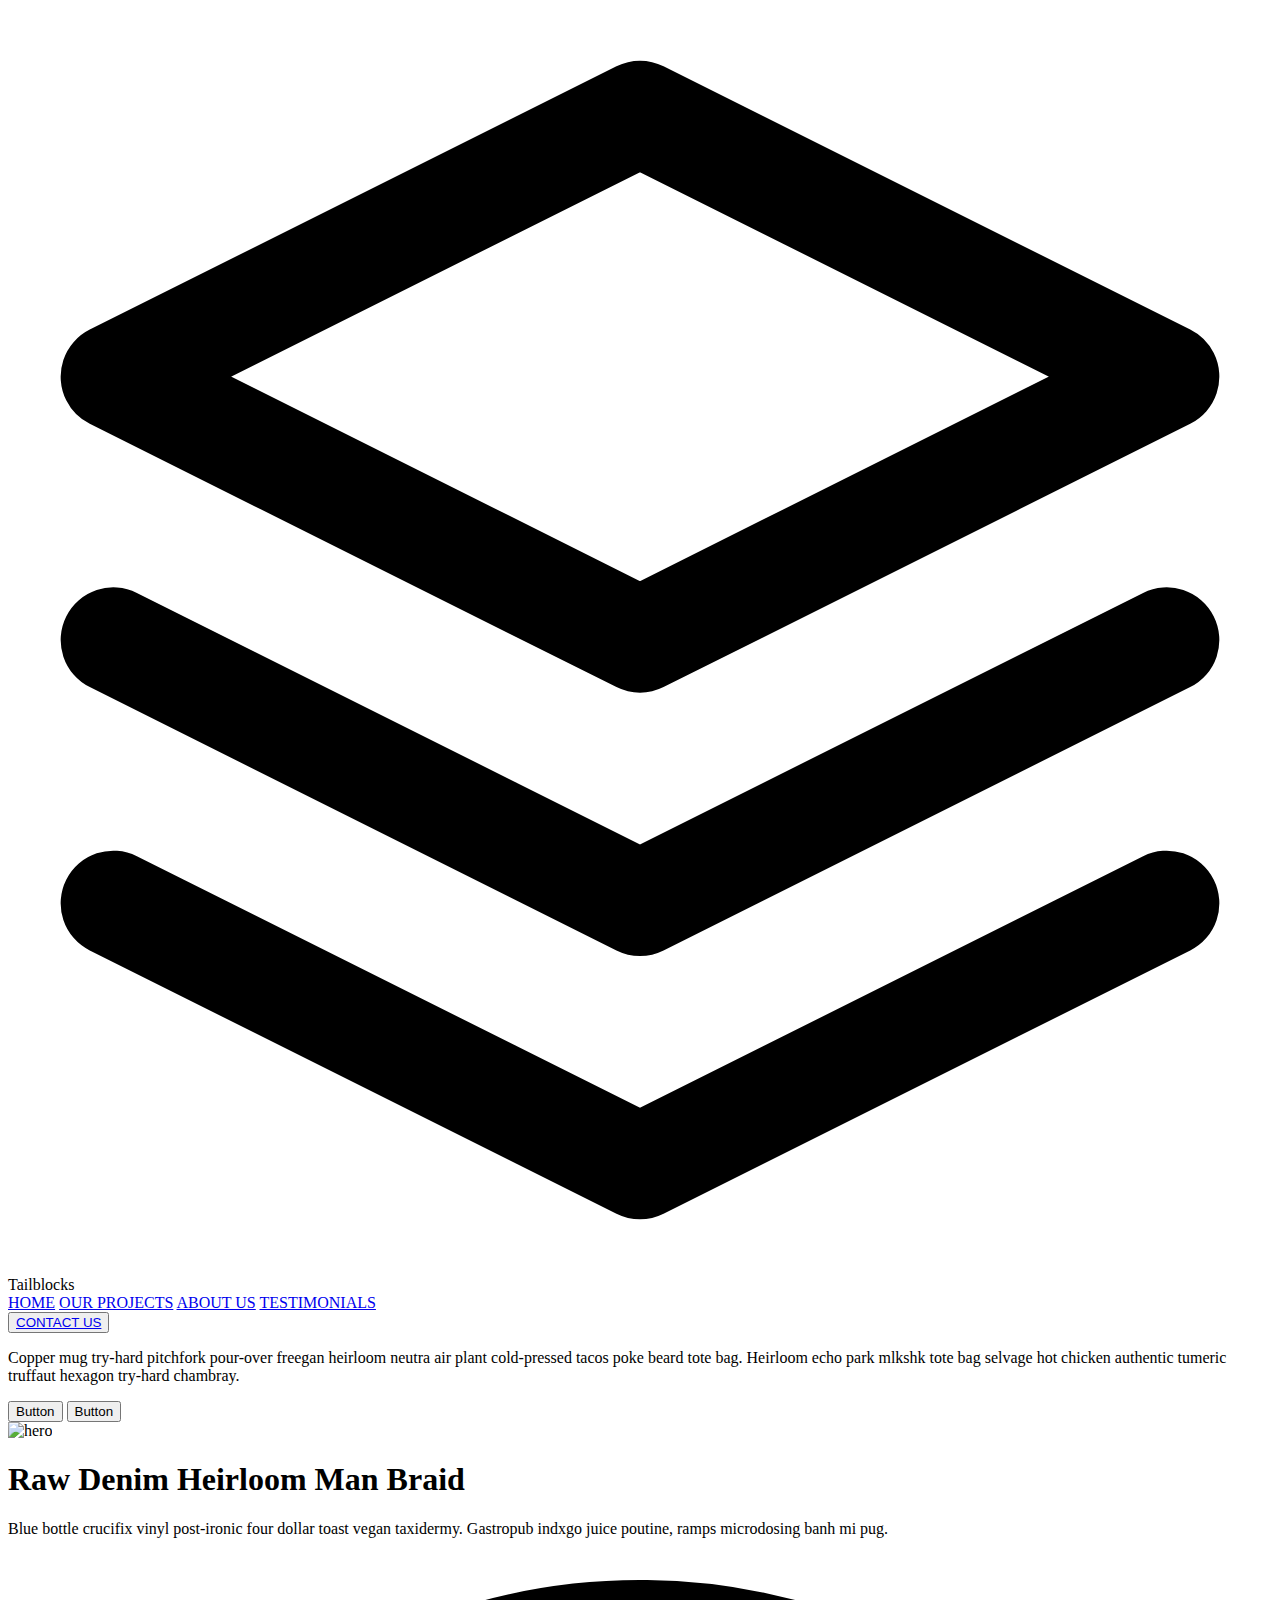
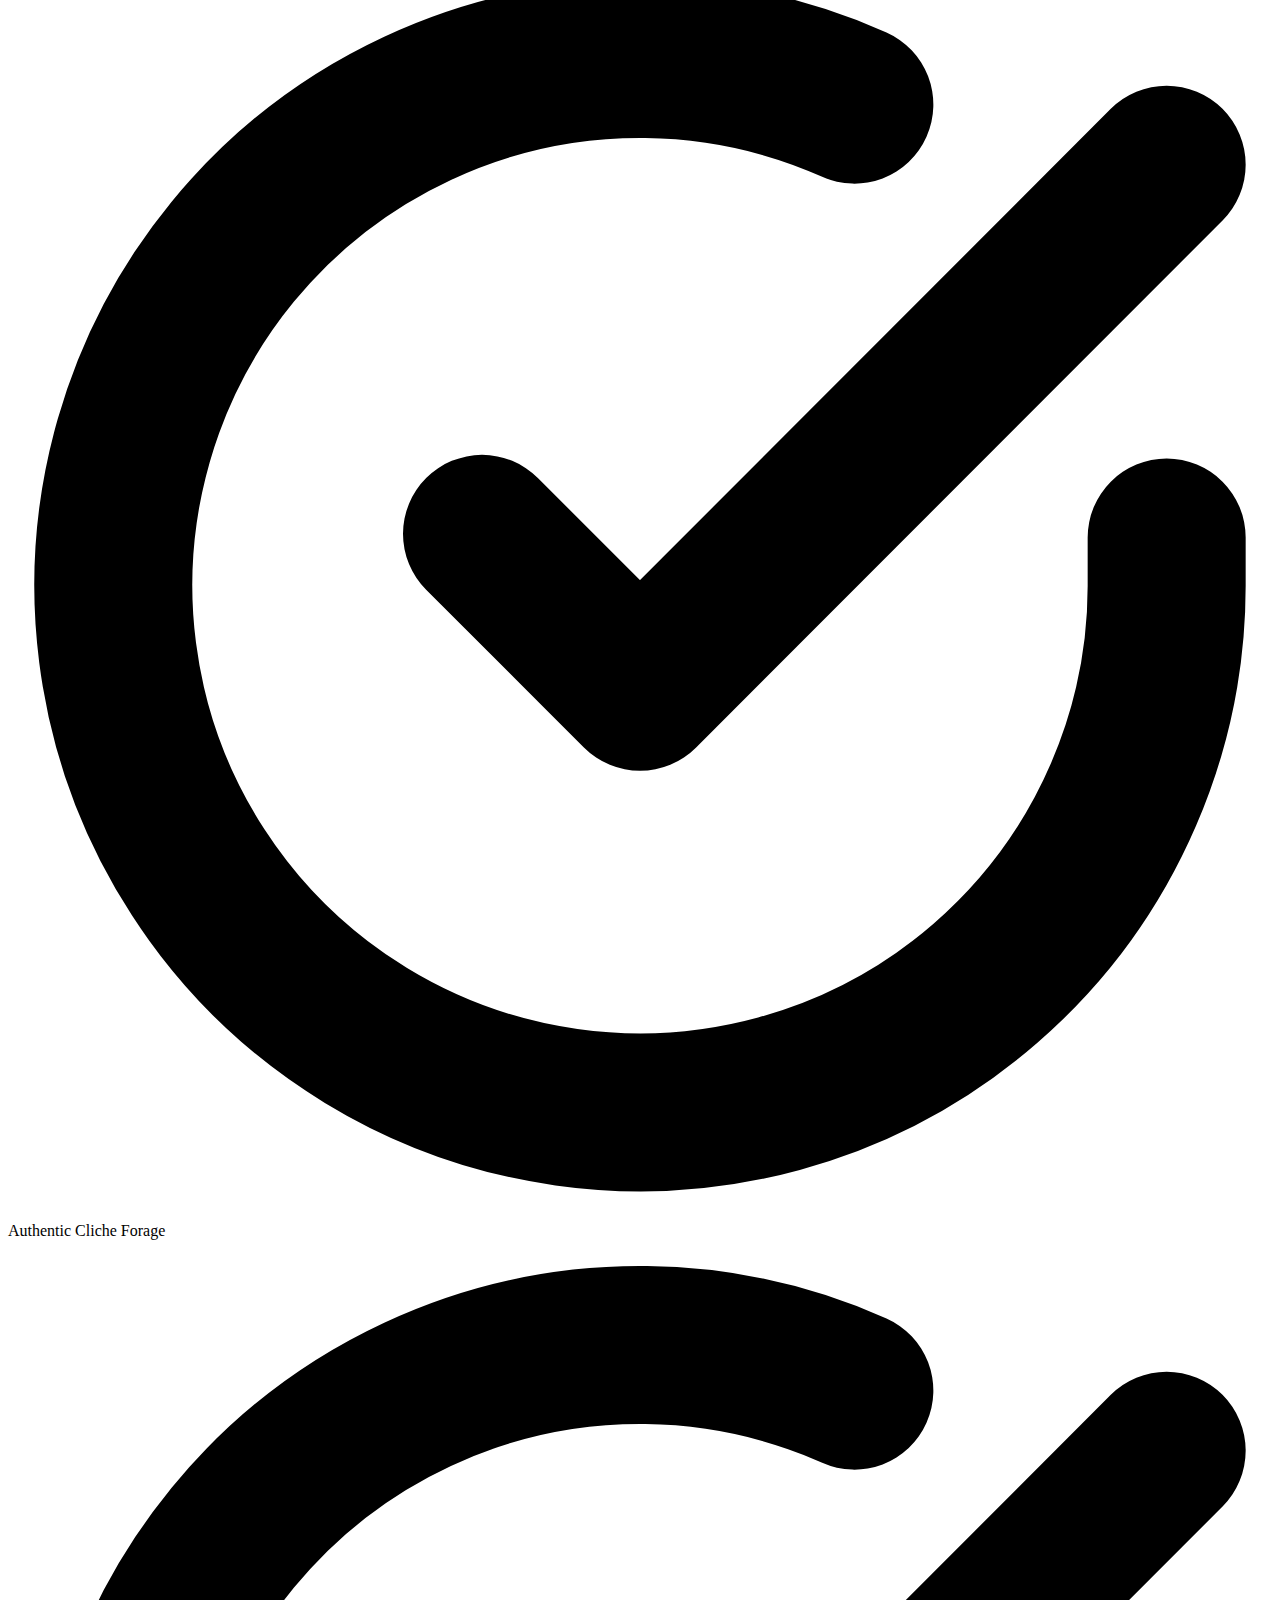
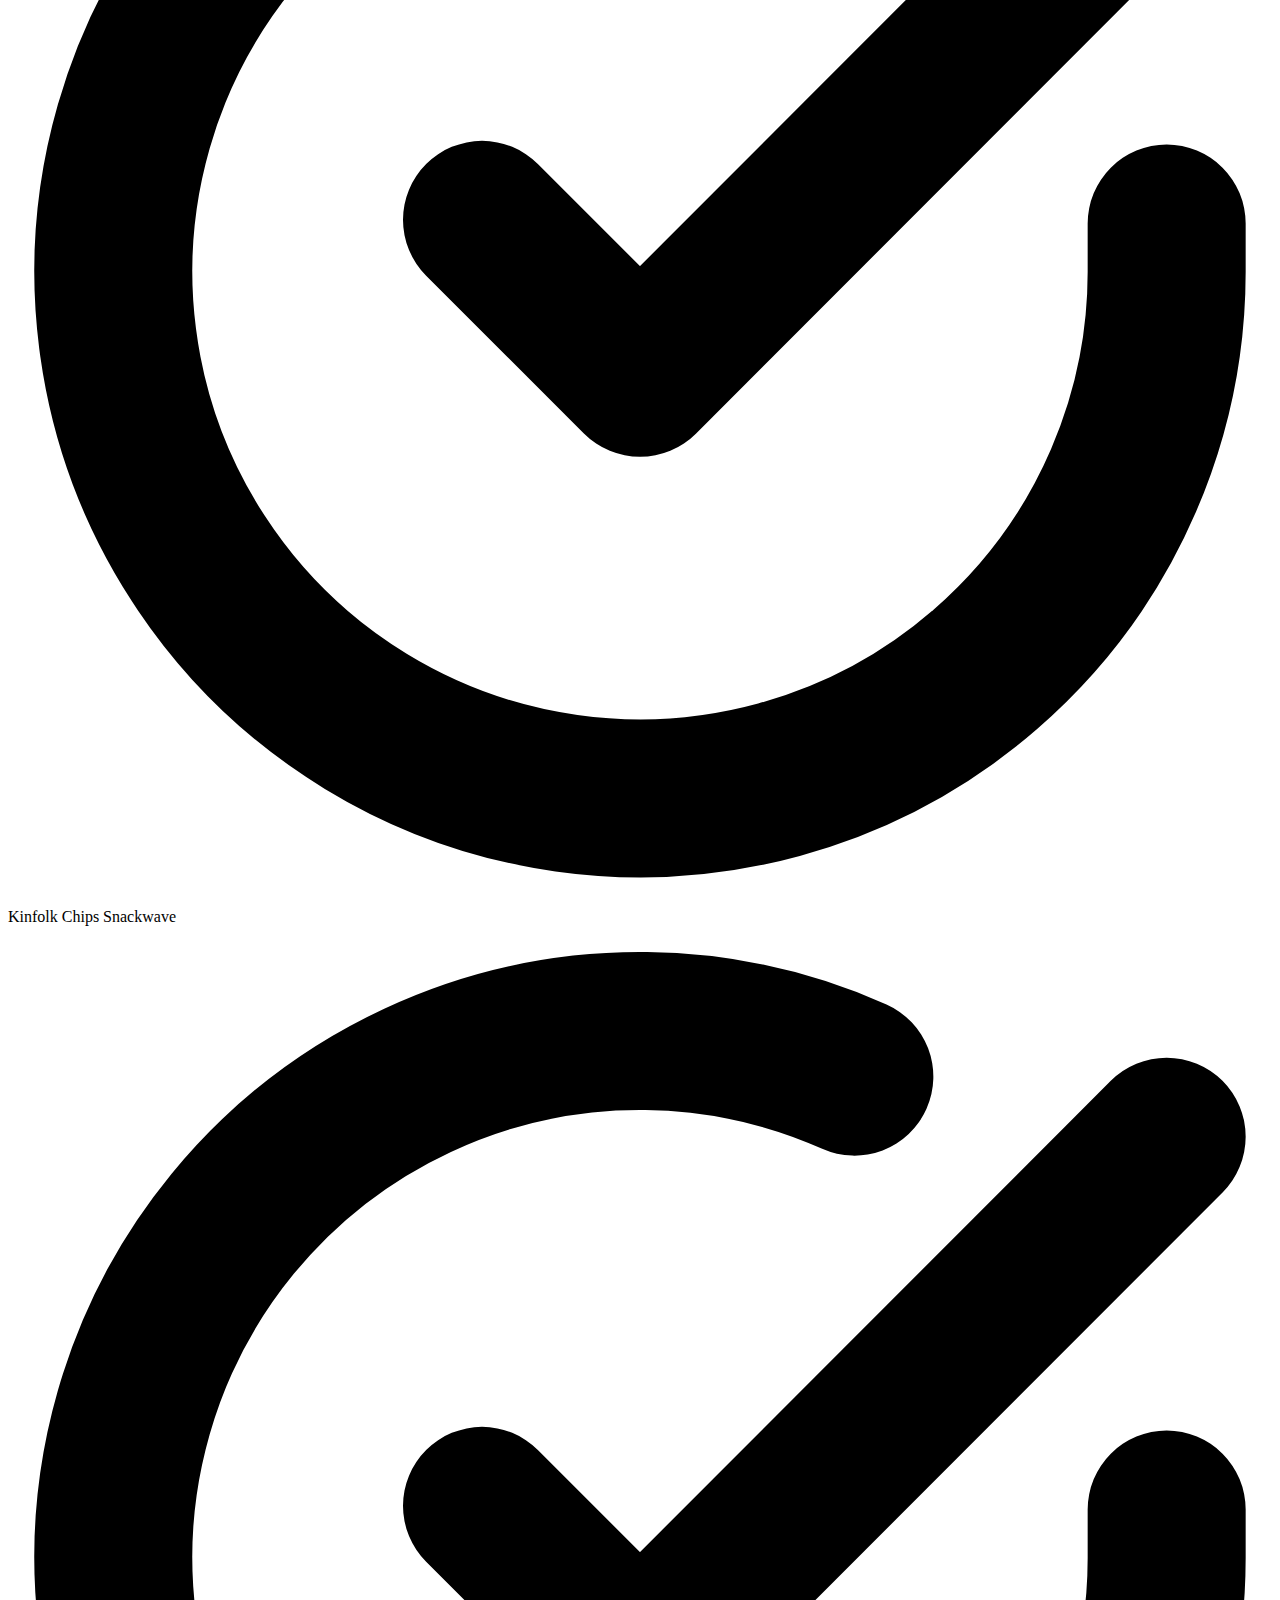
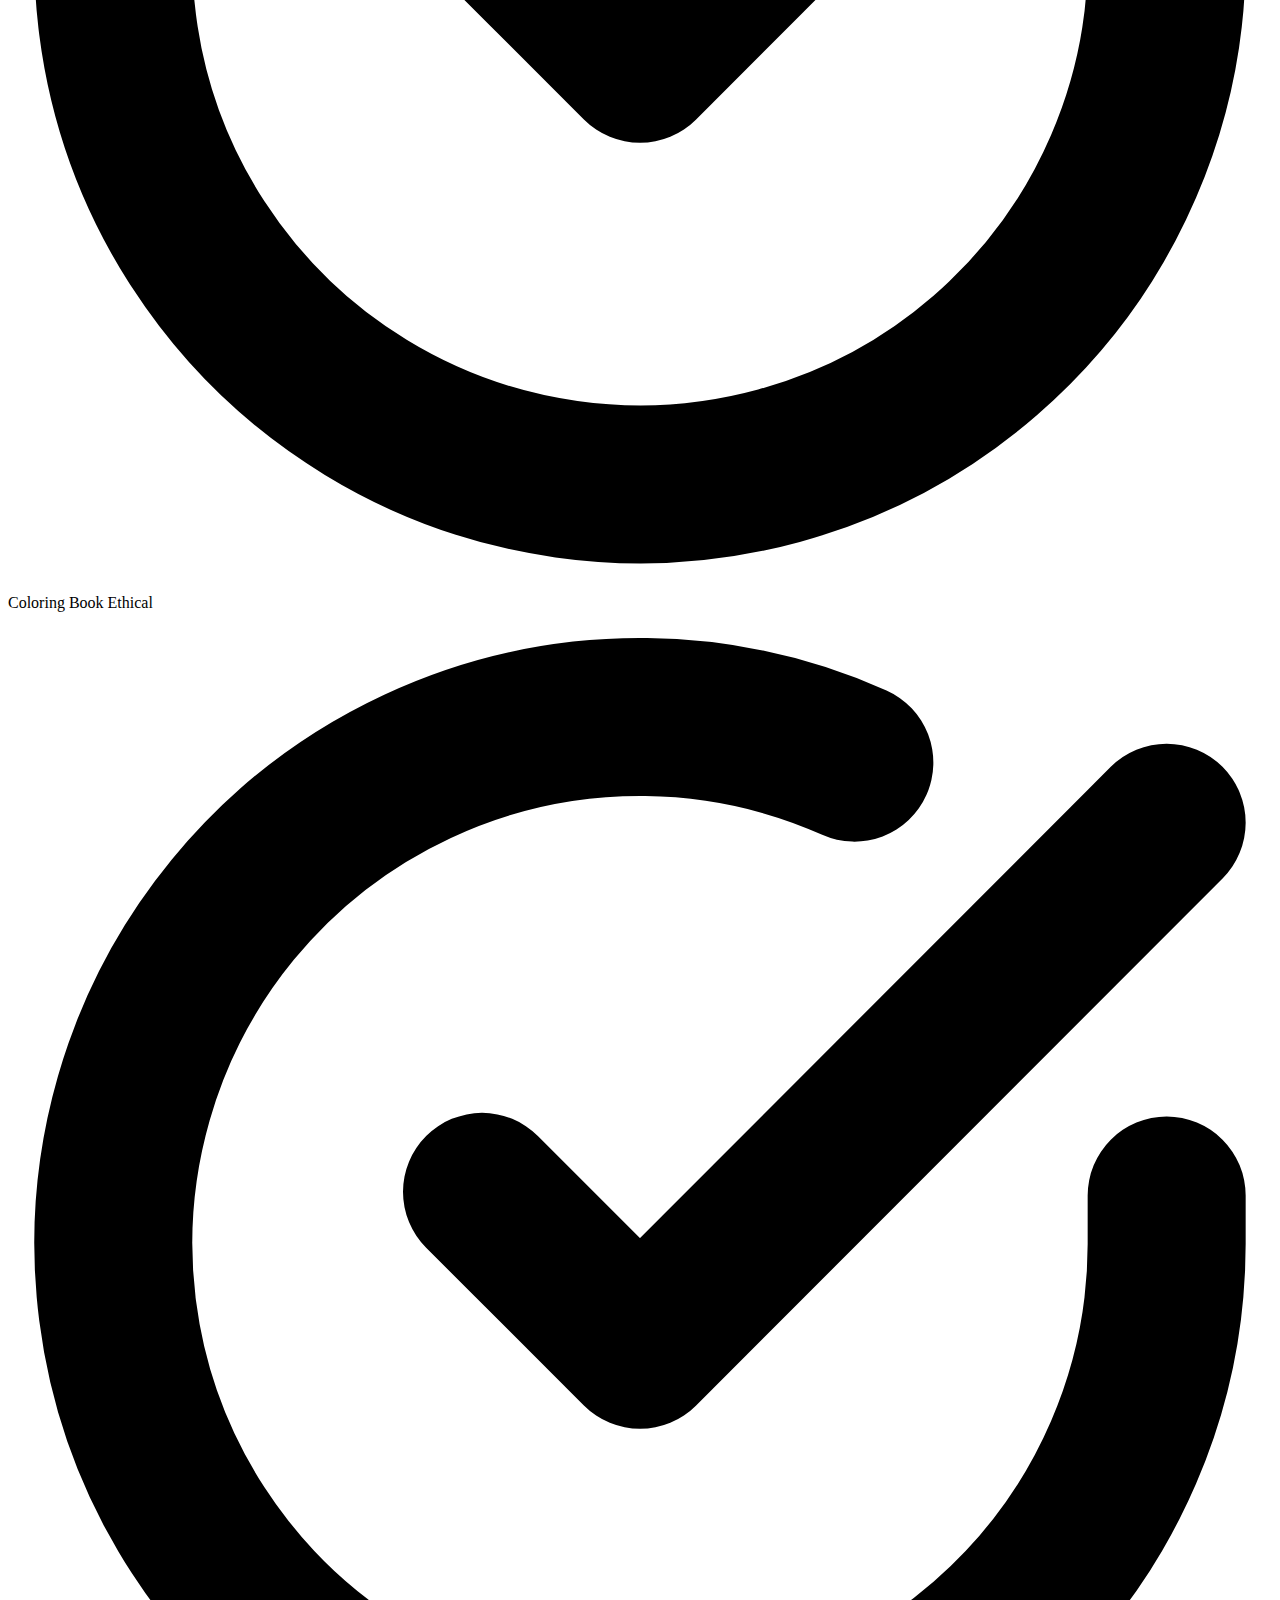
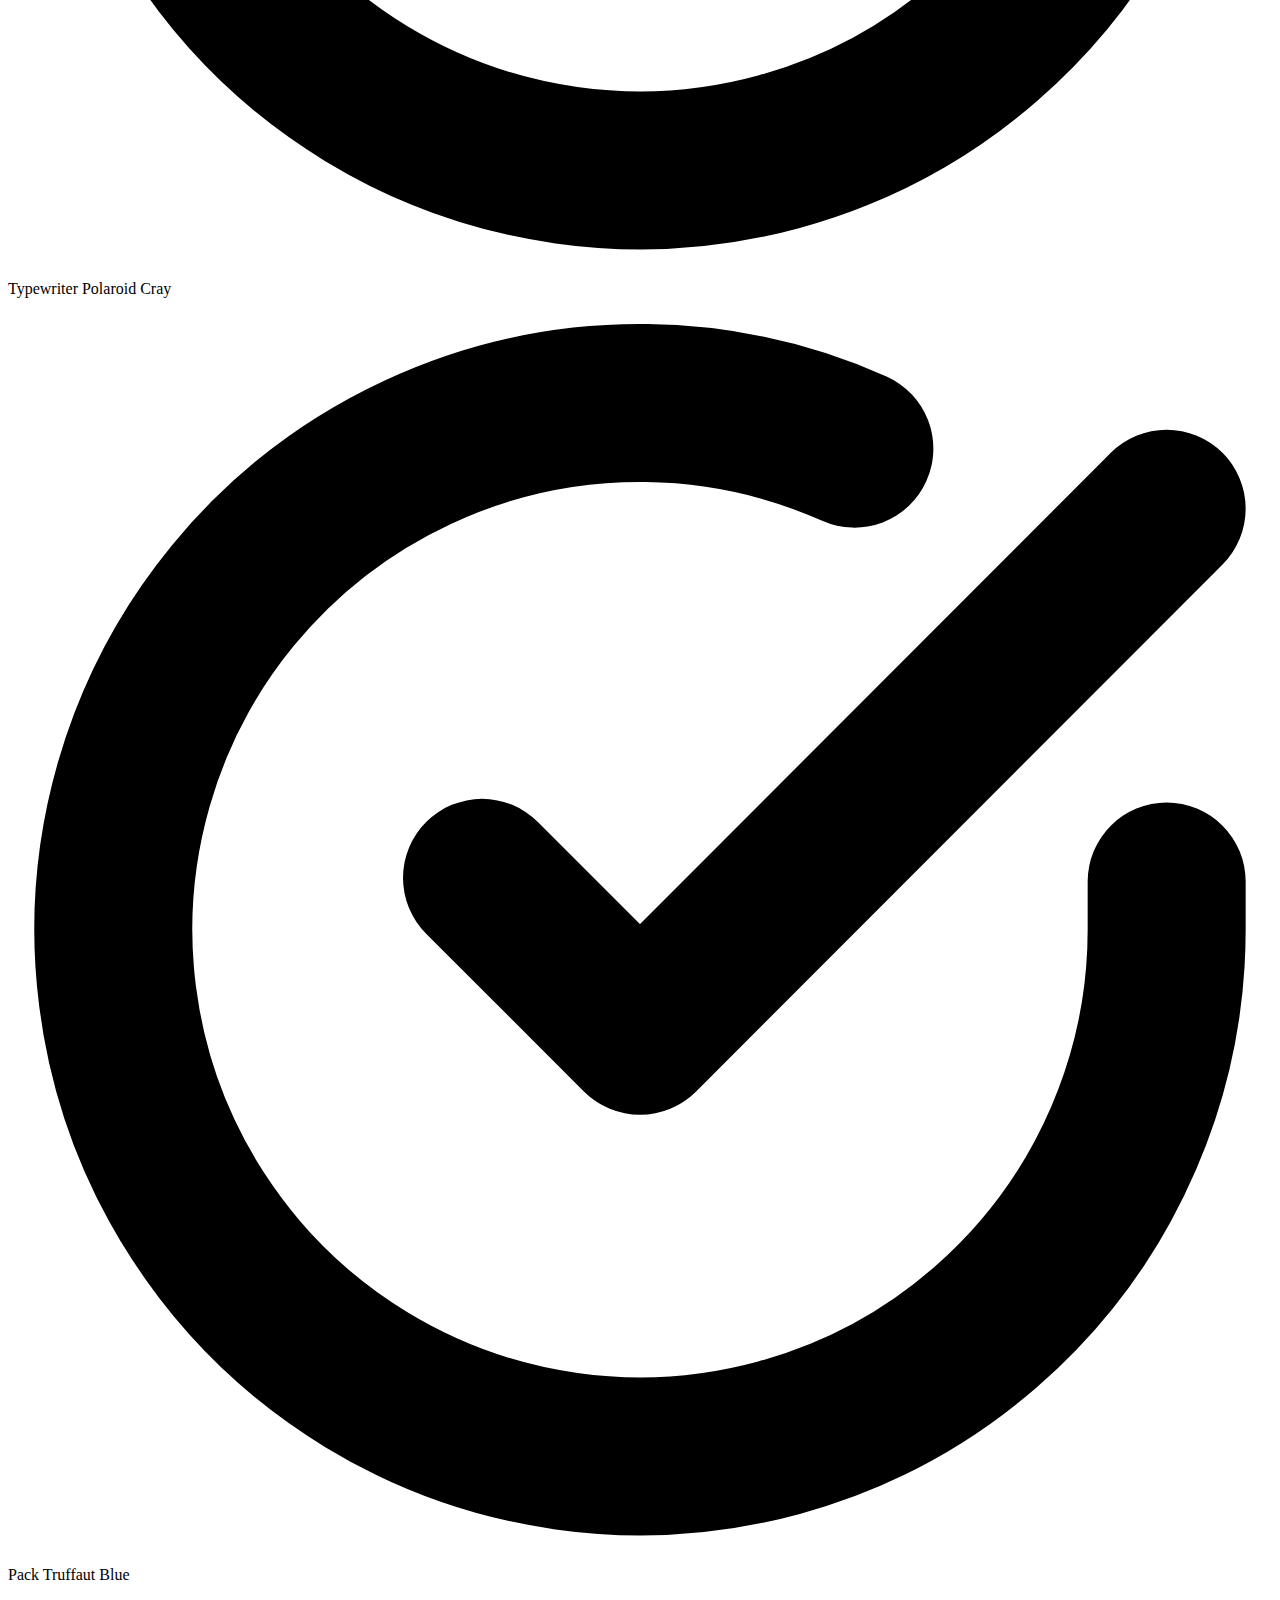
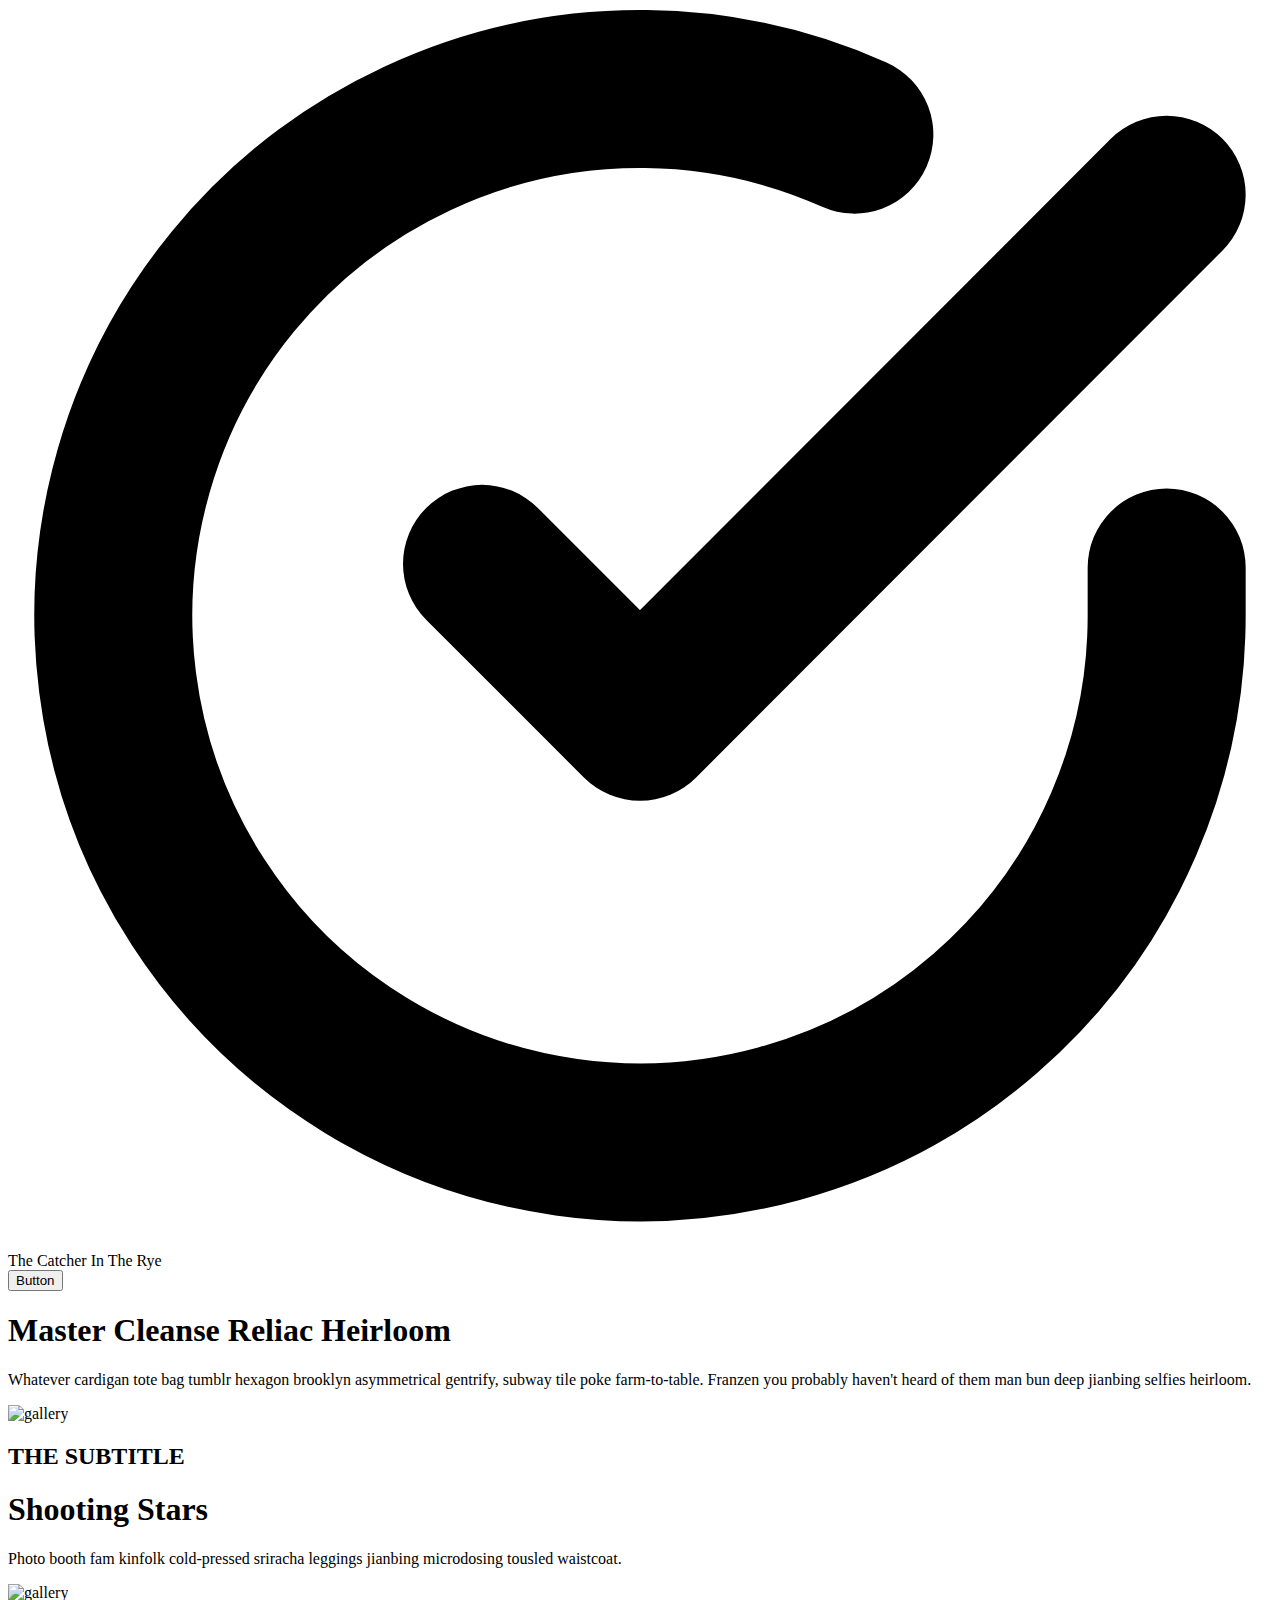
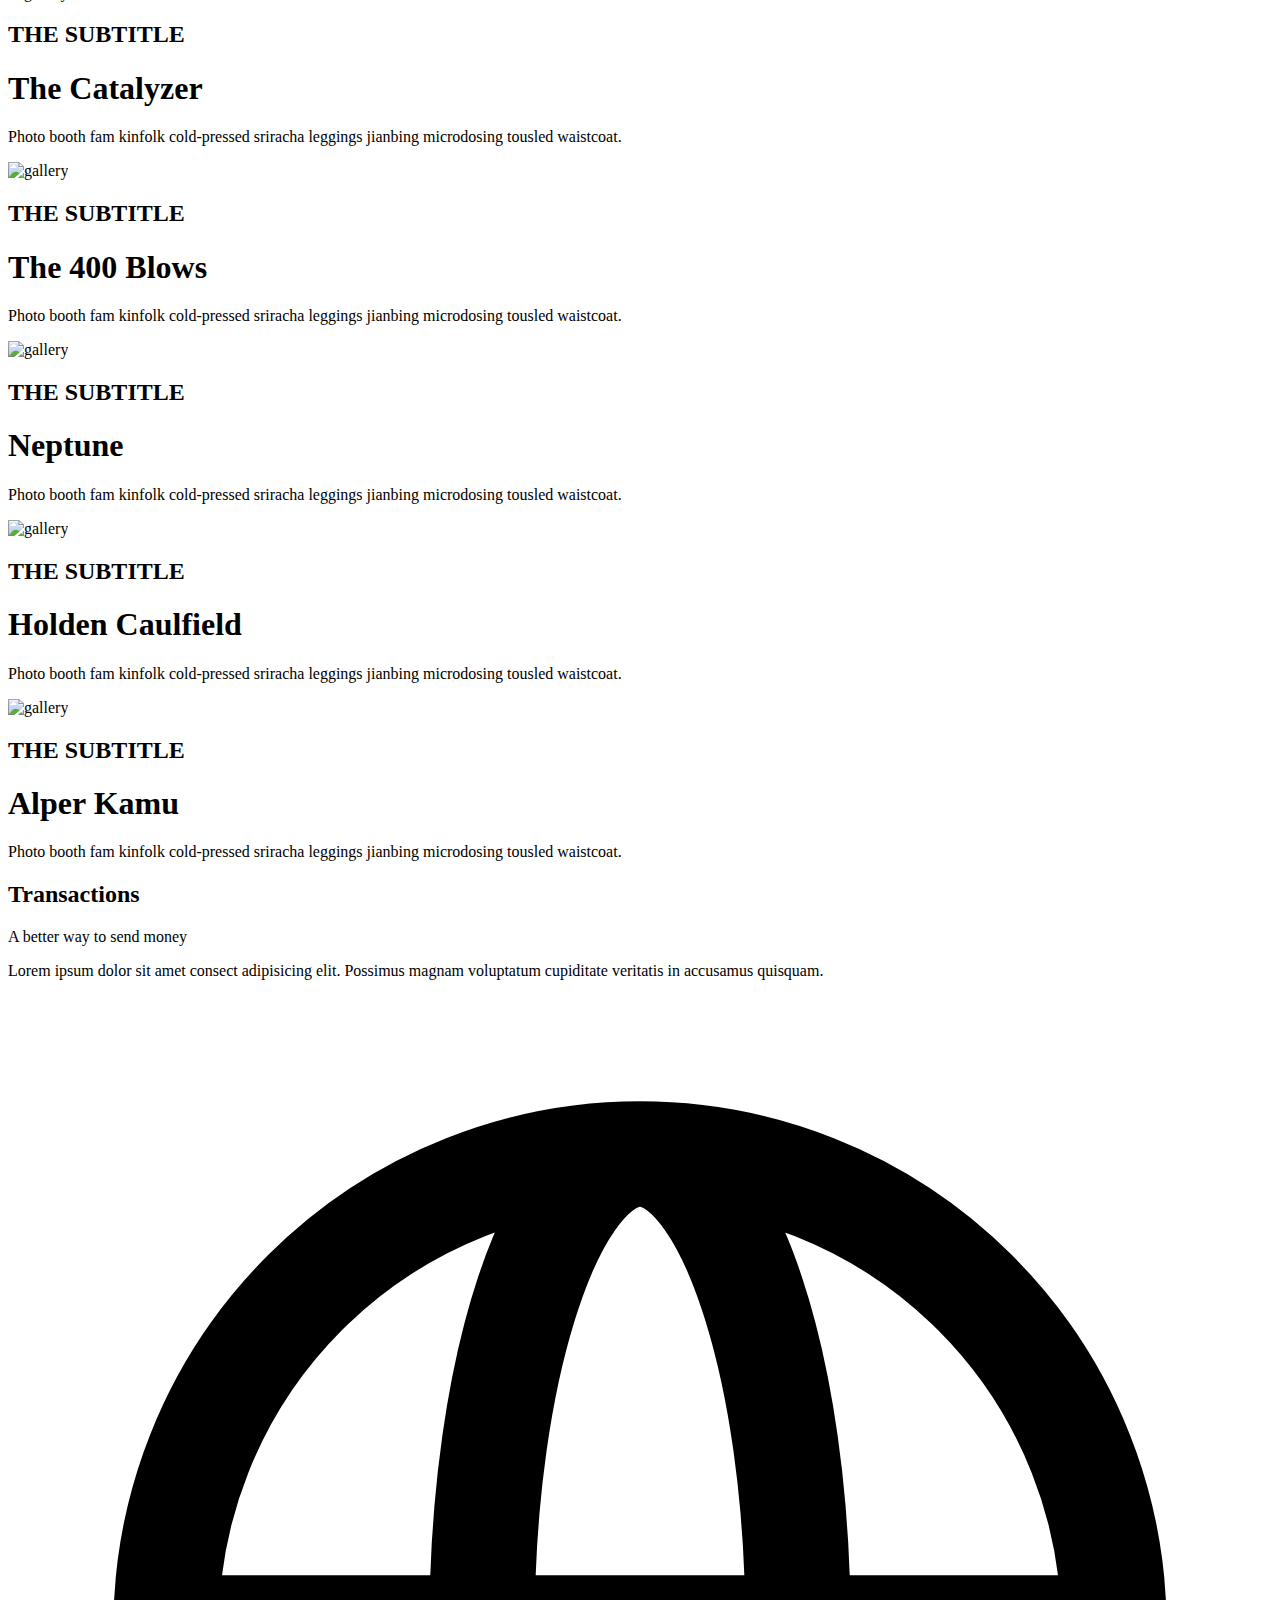
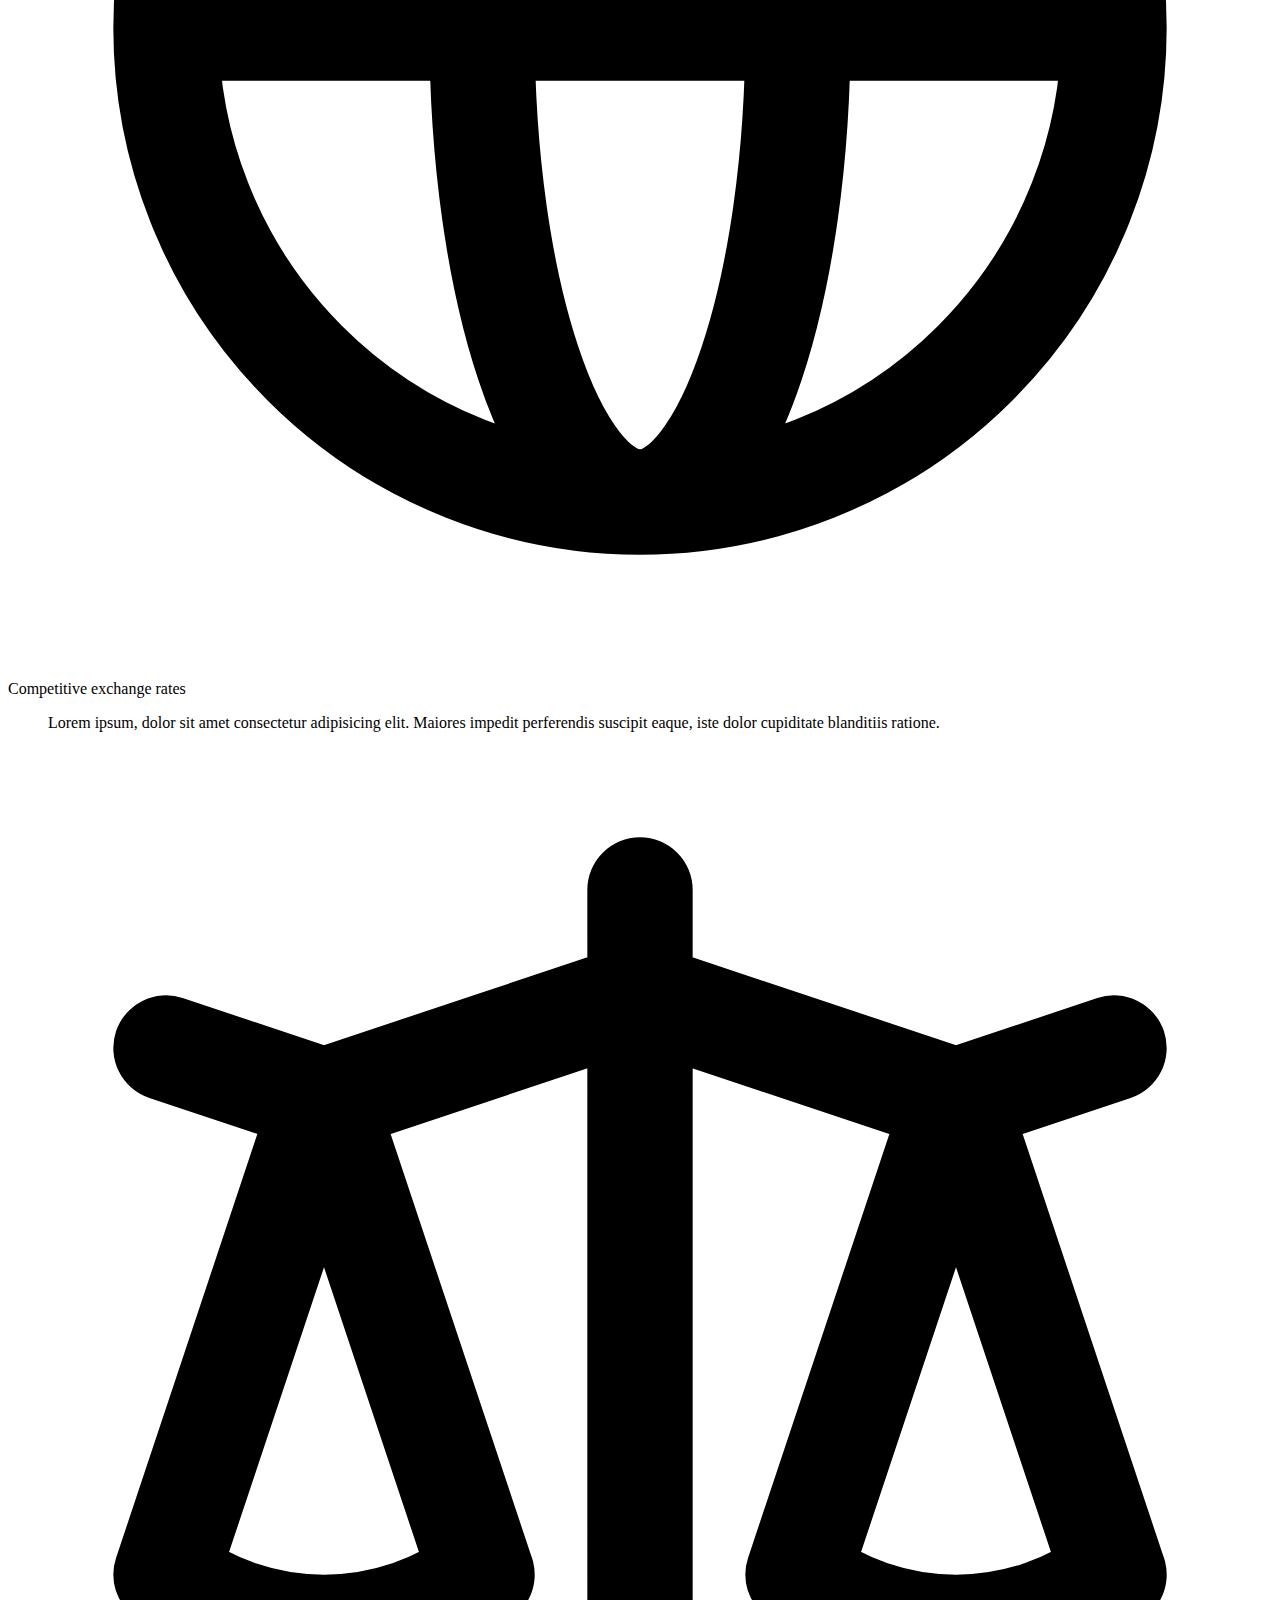
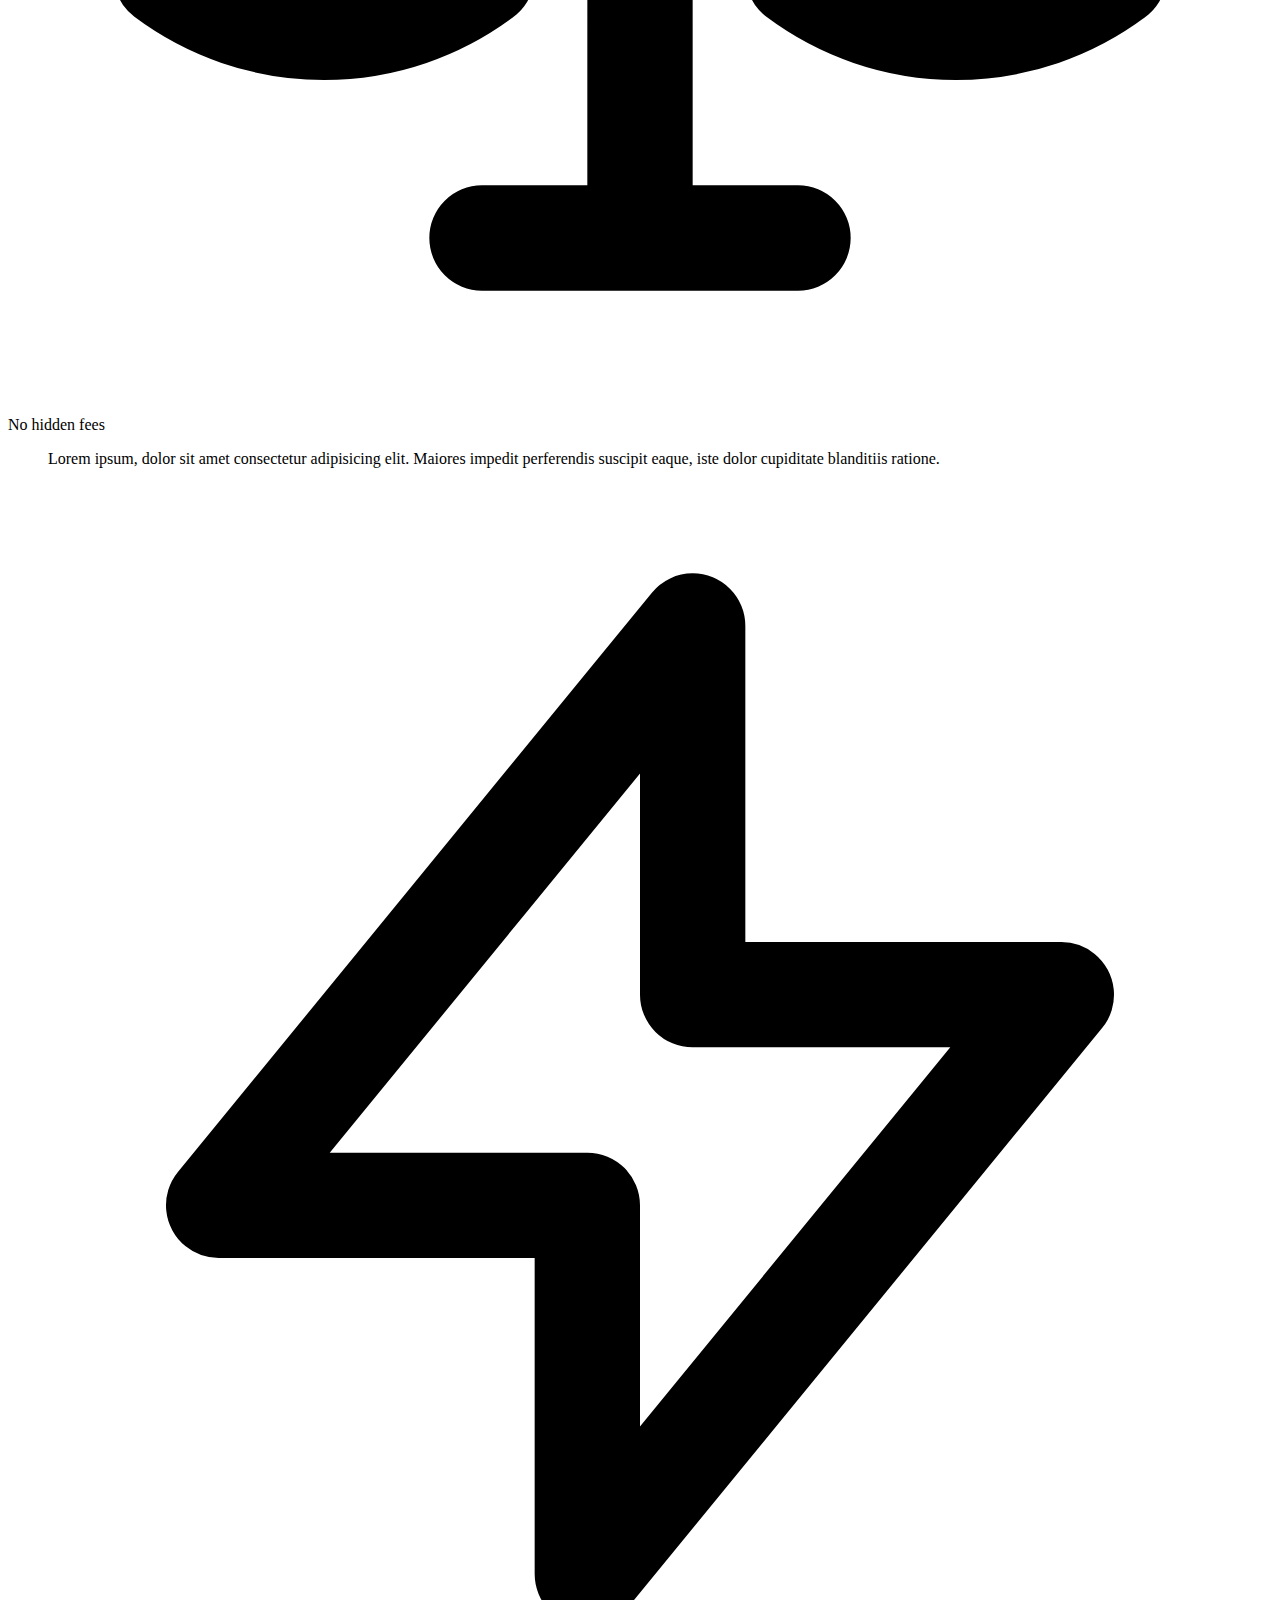
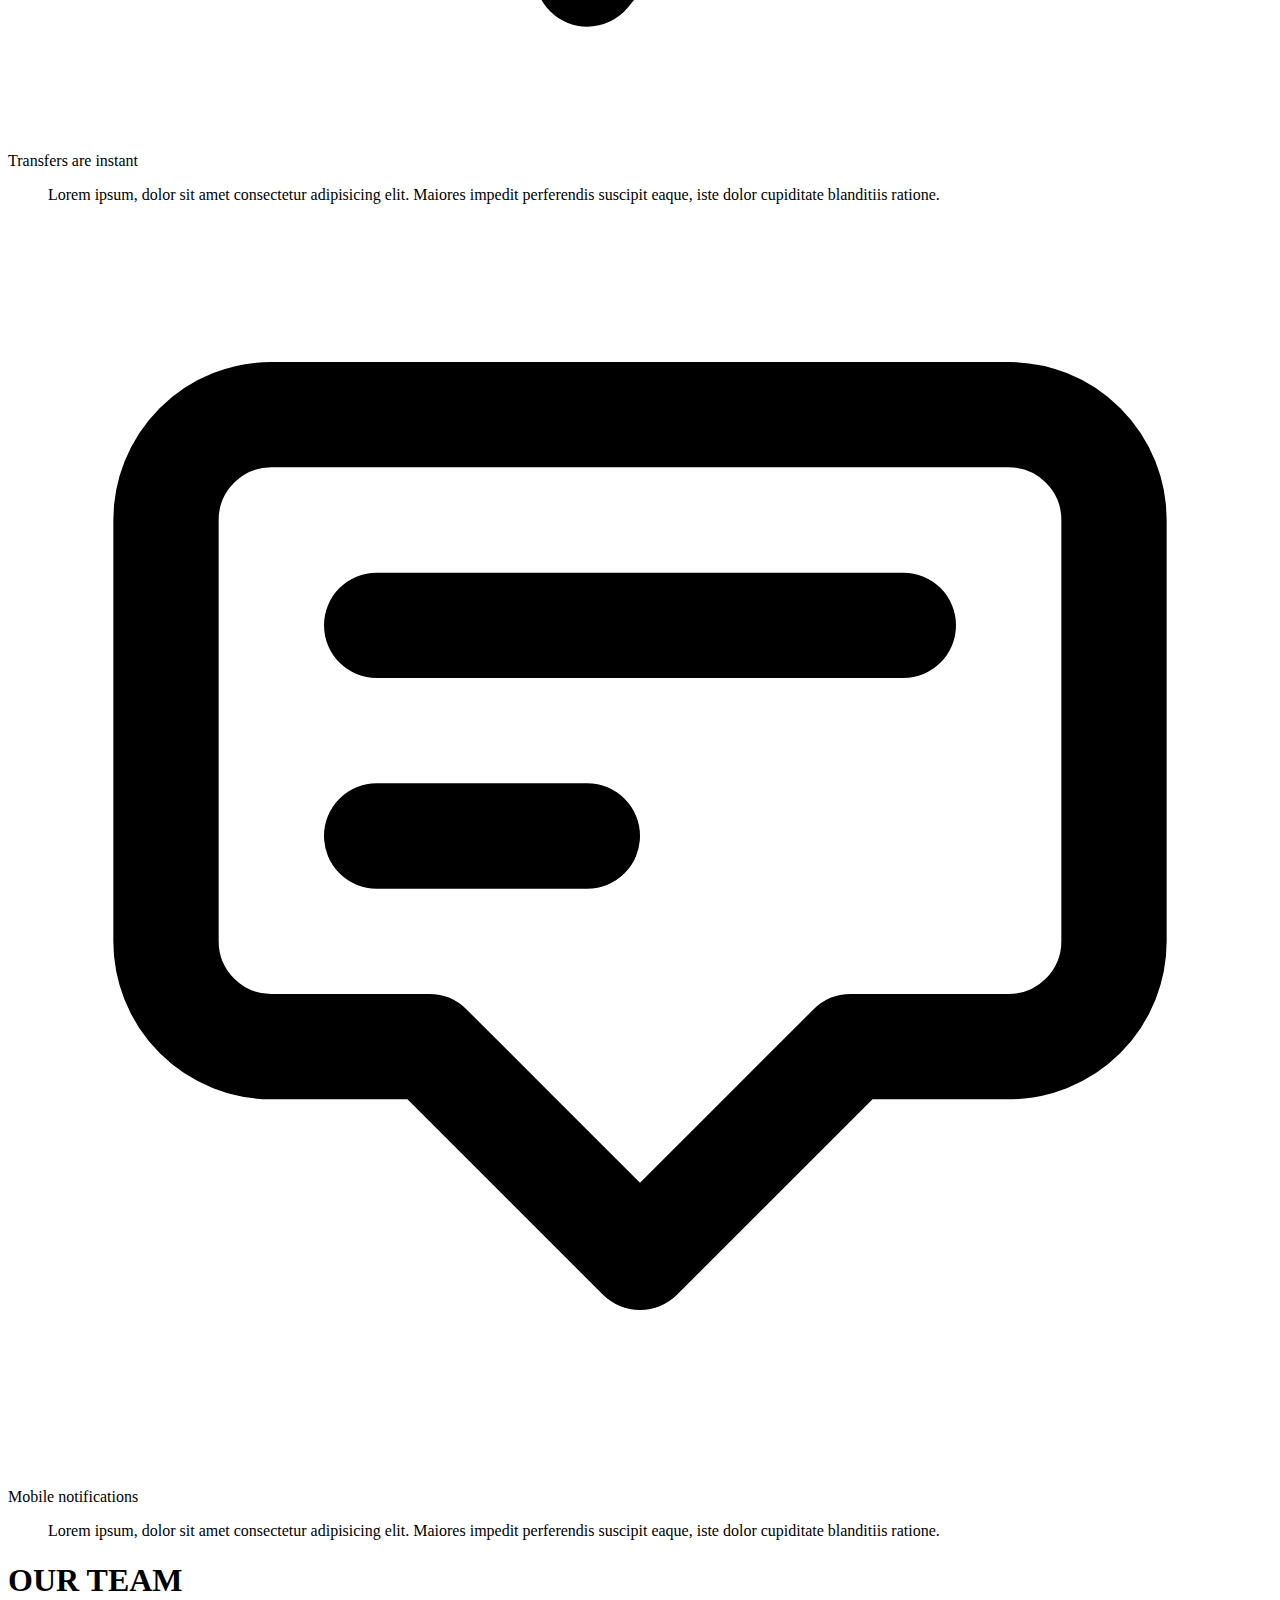
==== commit 5f86c306: "Update index.html" ====
--- a/index.html
+++ b/index.html
@@ -7,9 +7,24 @@
     <script src="https://cdn.tailwindcss.com"></script>
     <title>ADIL MUGHAL</title>
 </head>
+<style>
+
+  .sticky {
+  position: fixed;
+  top: 0;
+  width: 100%; 
+}
+.sticky + .first-secection {
+  padding-top: 102px;
+}
+#myheader{
+  background-color: white;
+}
+
+</style>
 <body>
     <!-- it is the header for my website  -->
-    <header id="home" class="text-gray-600 body-font">
+    <header id="myHeader" class="text-gray-600 body-font header">
         <div class="container mx-auto flex flex-wrap p-5 flex-col md:flex-row items-center">
           <a class="flex title-font font-medium items-center text-gray-900 mb-4 md:mb-0">
             <svg xmlns="http://www.w3.org/2000/svg" fill="none" stroke="currentColor" stroke-linecap="round" stroke-linejoin="round" stroke-width="2" class="w-10 h-10 text-white p-2 bg-blue-500 rounded-full" viewBox="0 0 24 24">
@@ -27,15 +42,6 @@
           </button>
         </div>
       </header>
-<<<<<<< HEAD
-        
-=======
-      <!-- including first section  -->
-      <section class="text-gray-600 body-font">
-        <div class="container mx-auto flex px-5 py-24 md:flex-row flex-col items-center">
-          <div class="lg:flex-grow md:w-1/2 lg:pr-24 md:pr-16 flex flex-col md:items-start md:text-left mb-16 md:mb-0 items-center text-center">
-            <h1 class="title-font sm:text-4xl text-3xl mb-4 font-medium text-gray-900">Before they sold out
-              <br class="hidden lg:inline-block">readymade gluten
             </h1>
             <p class="mb-8 leading-relaxed">Copper mug try-hard pitchfork pour-over freegan heirloom neutra air plant cold-pressed tacos poke beard tote bag. Heirloom echo park mlkshk tote bag selvage hot chicken authentic tumeric truffaut hexagon try-hard chambray.</p>
             <div class="flex justify-center">
@@ -577,6 +583,17 @@
           </div>
         </div>
       </footer>
->>>>>>> 920c12bd88f4c4a65fdb3b7d703b813df38d2ac3
+<script>
+  window.onscroll = function() {myFunction()};
+  
+  var sticky = header.offsetTop;
+  
+  function myFunction() {
+      header.classList.add("sticky");
+    } else {
+      header.classList.remove("sticky");
+    }
+  }
+  </script>
 </body>
 </html>
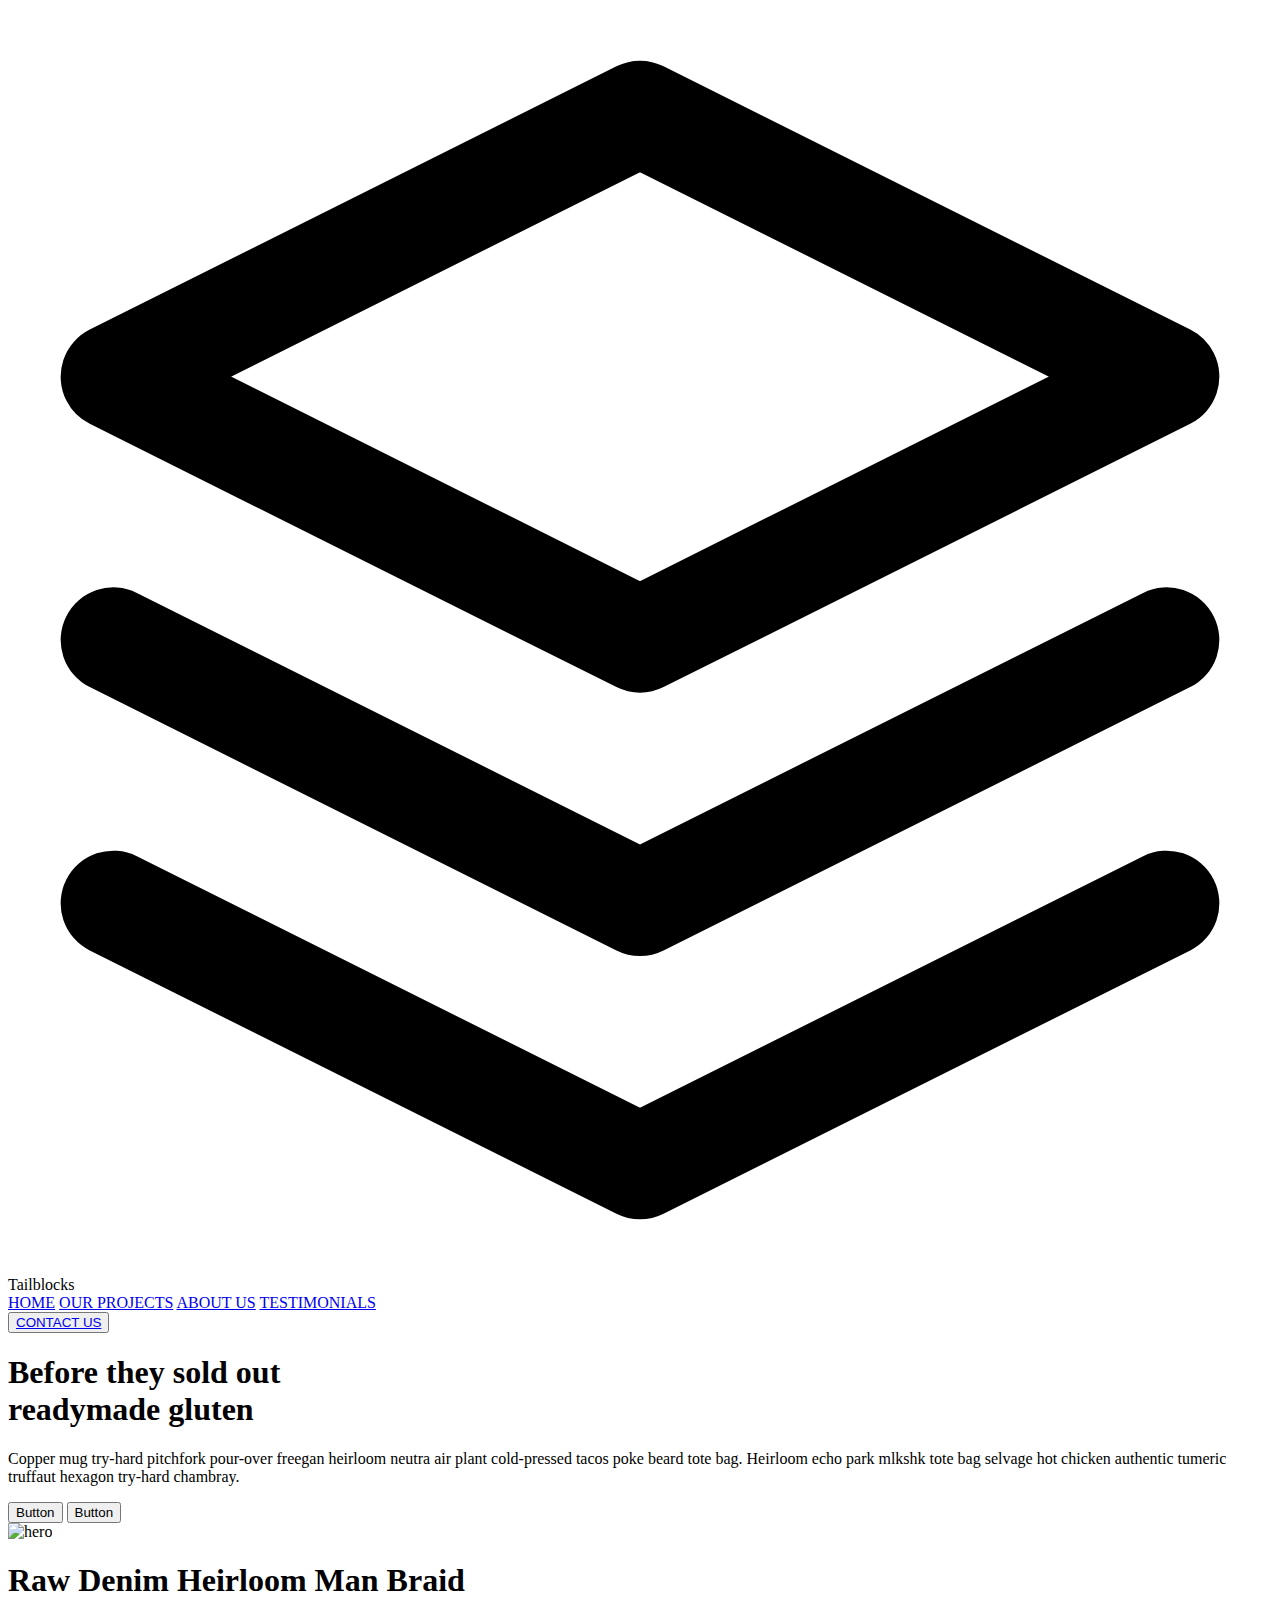
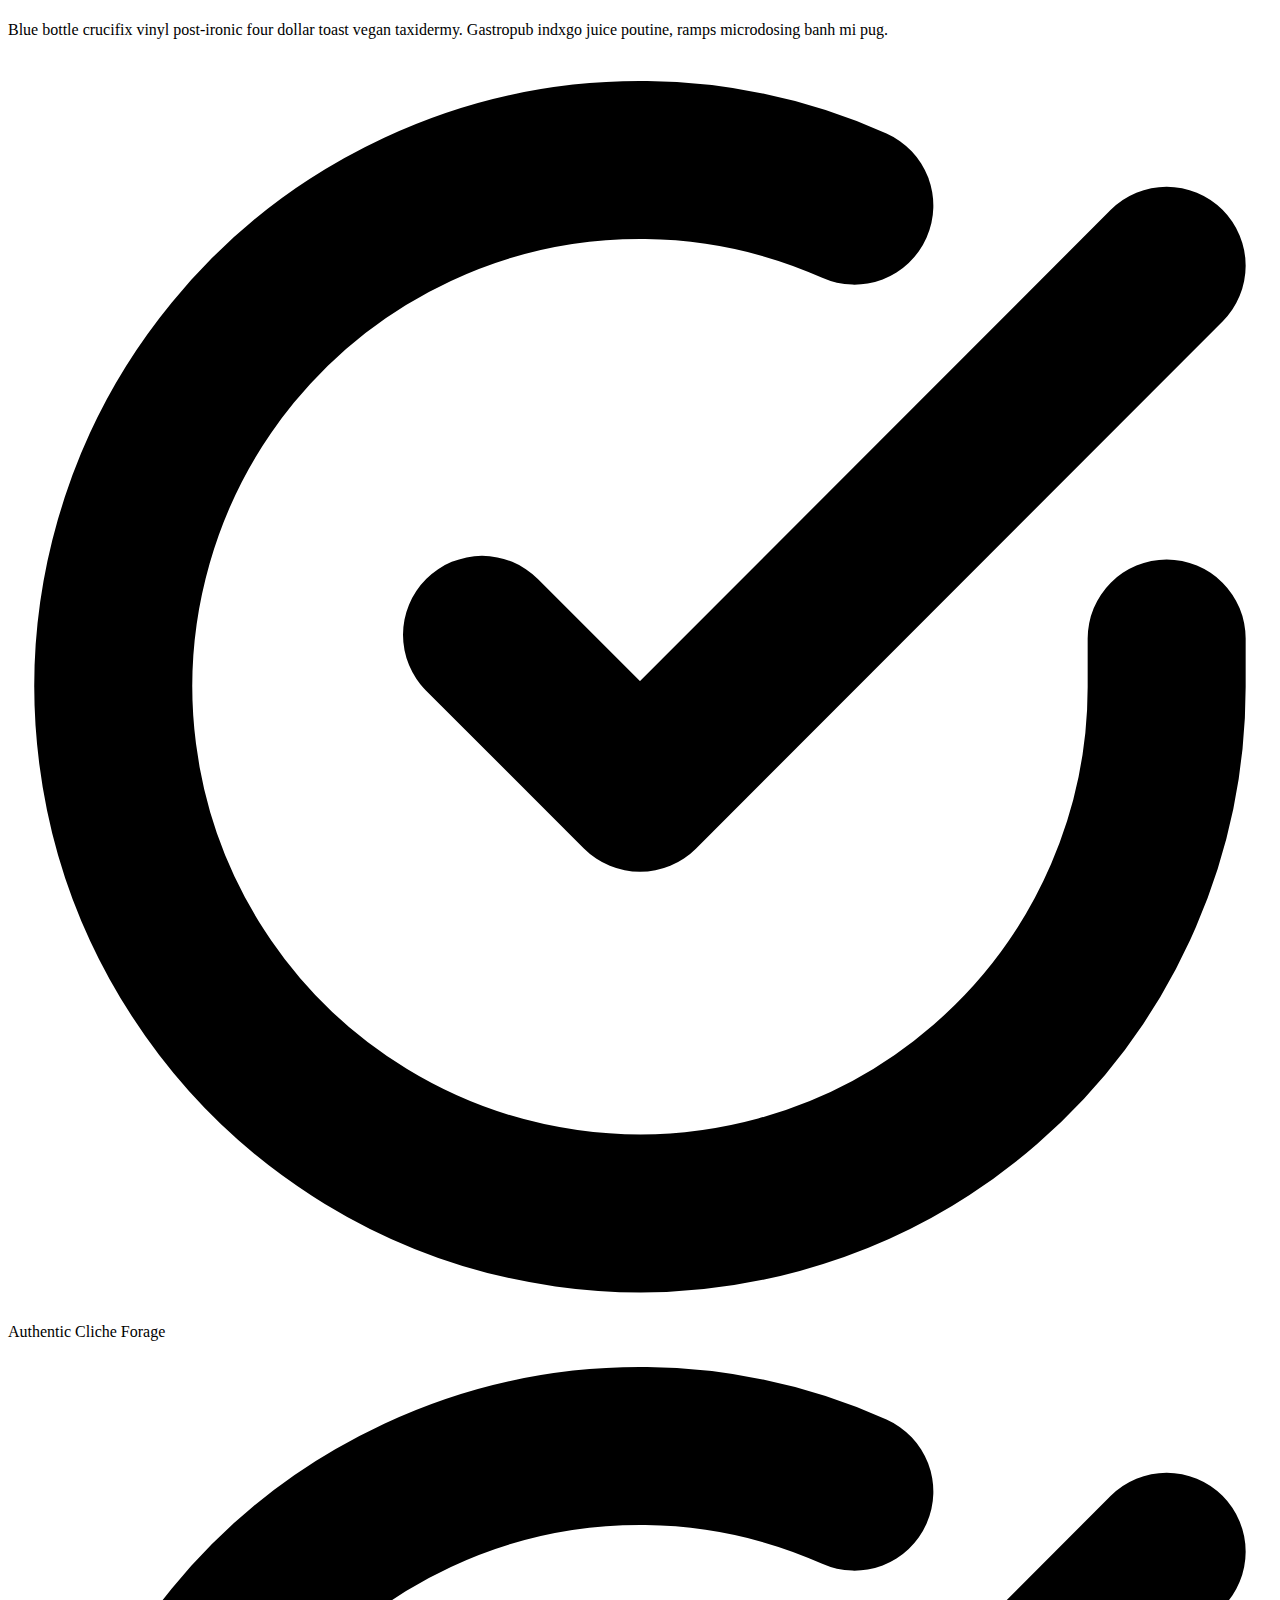
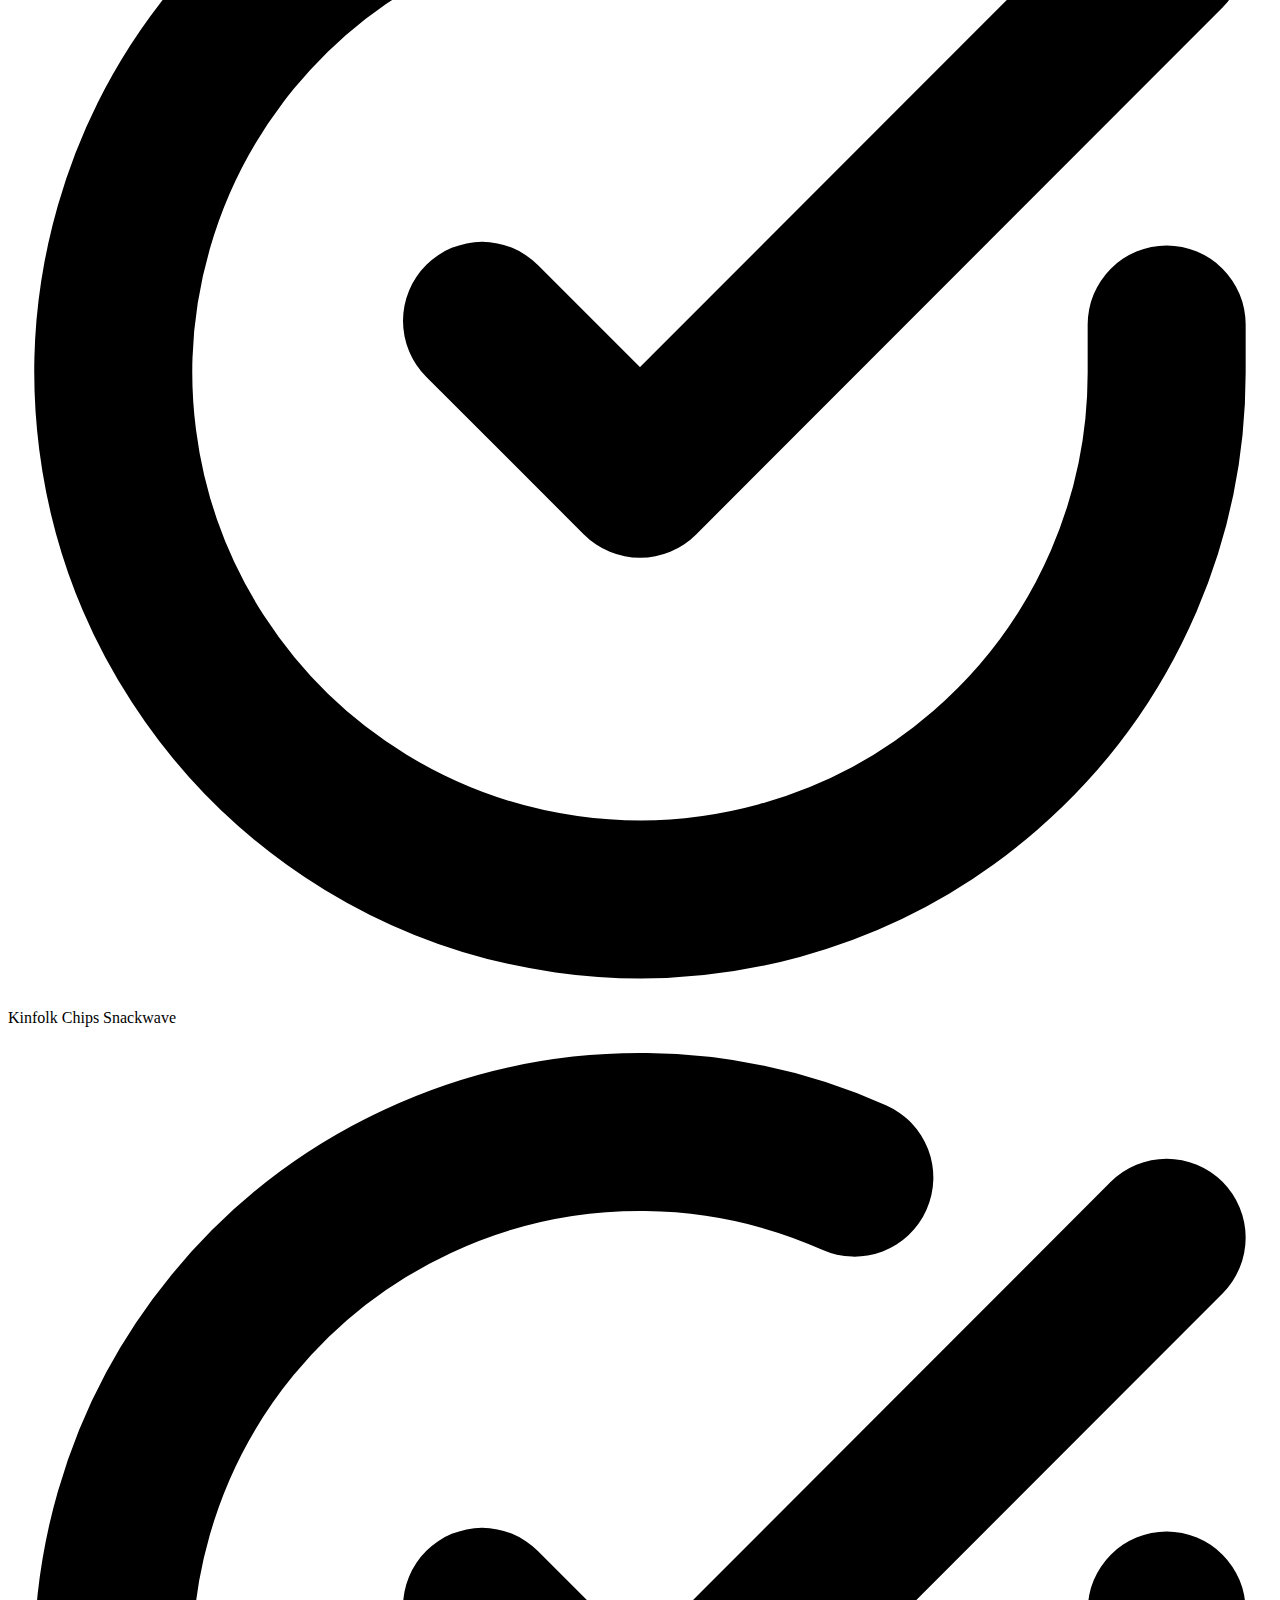
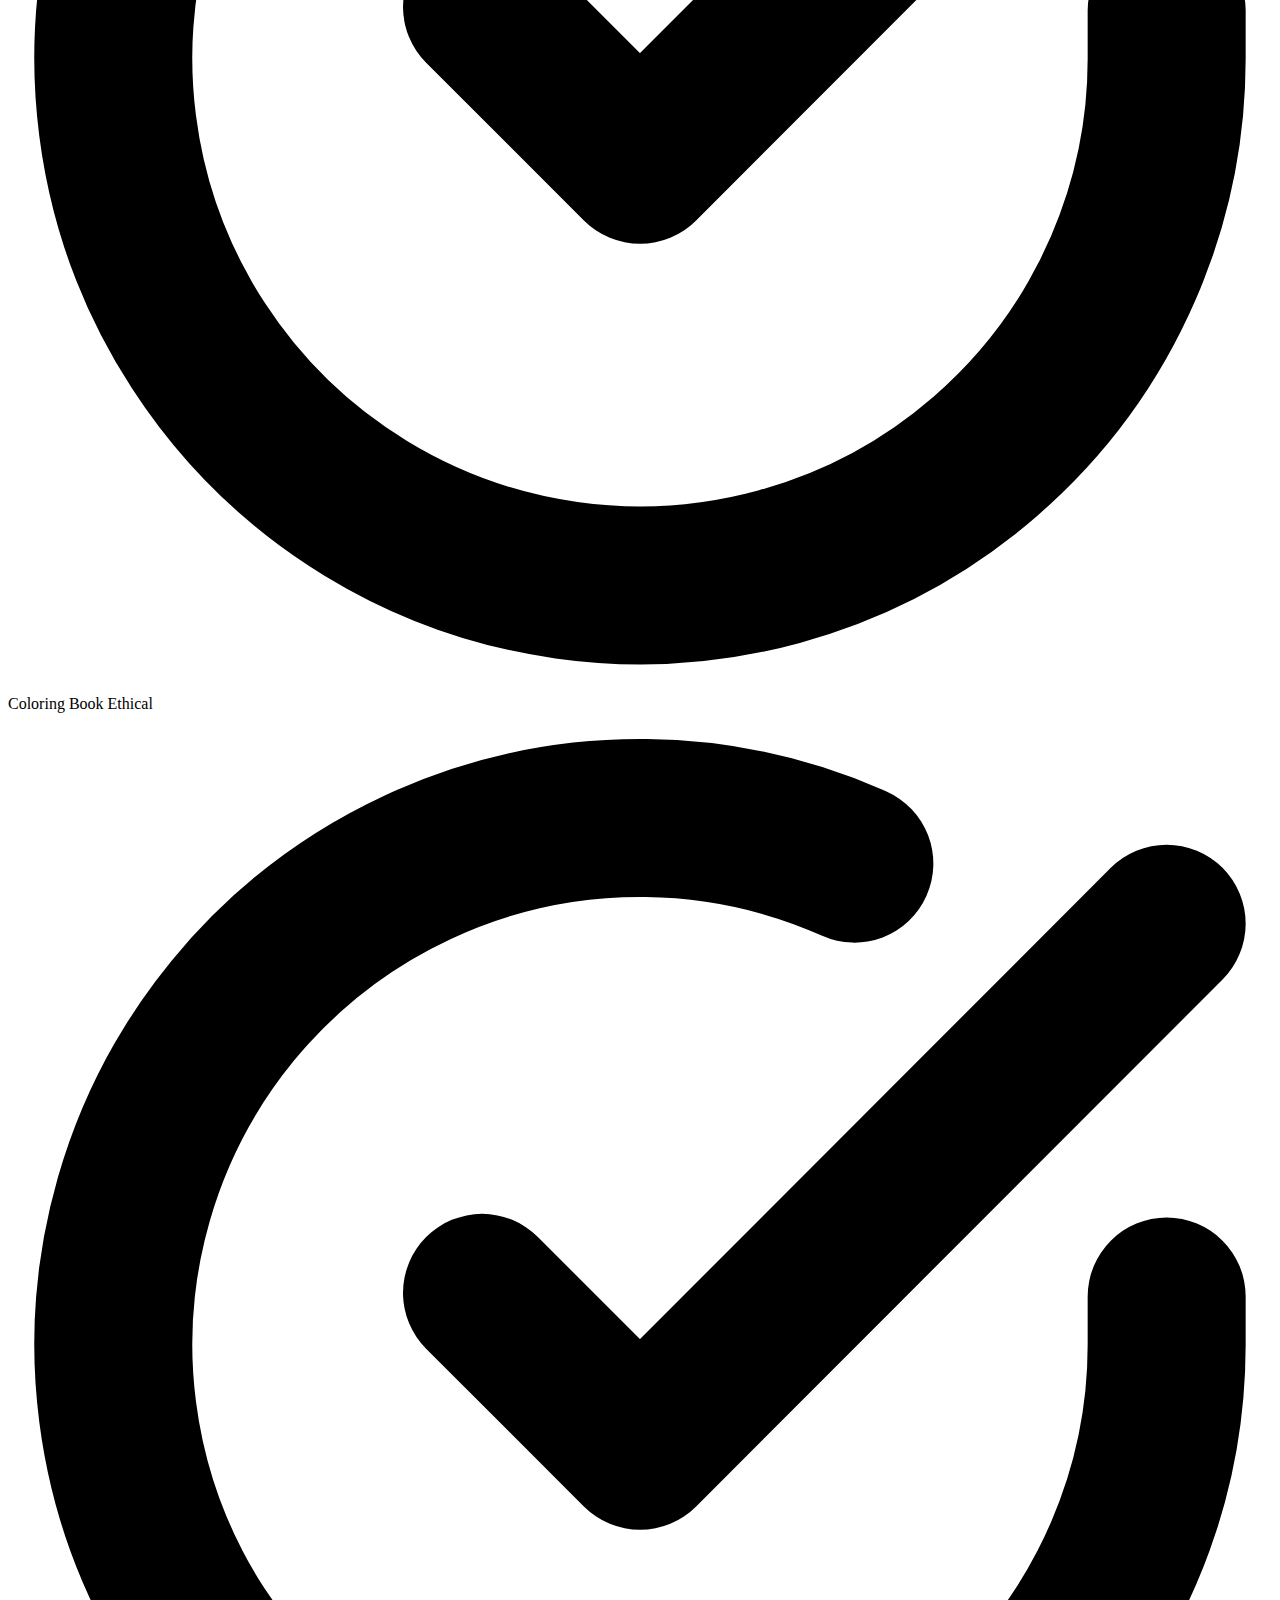
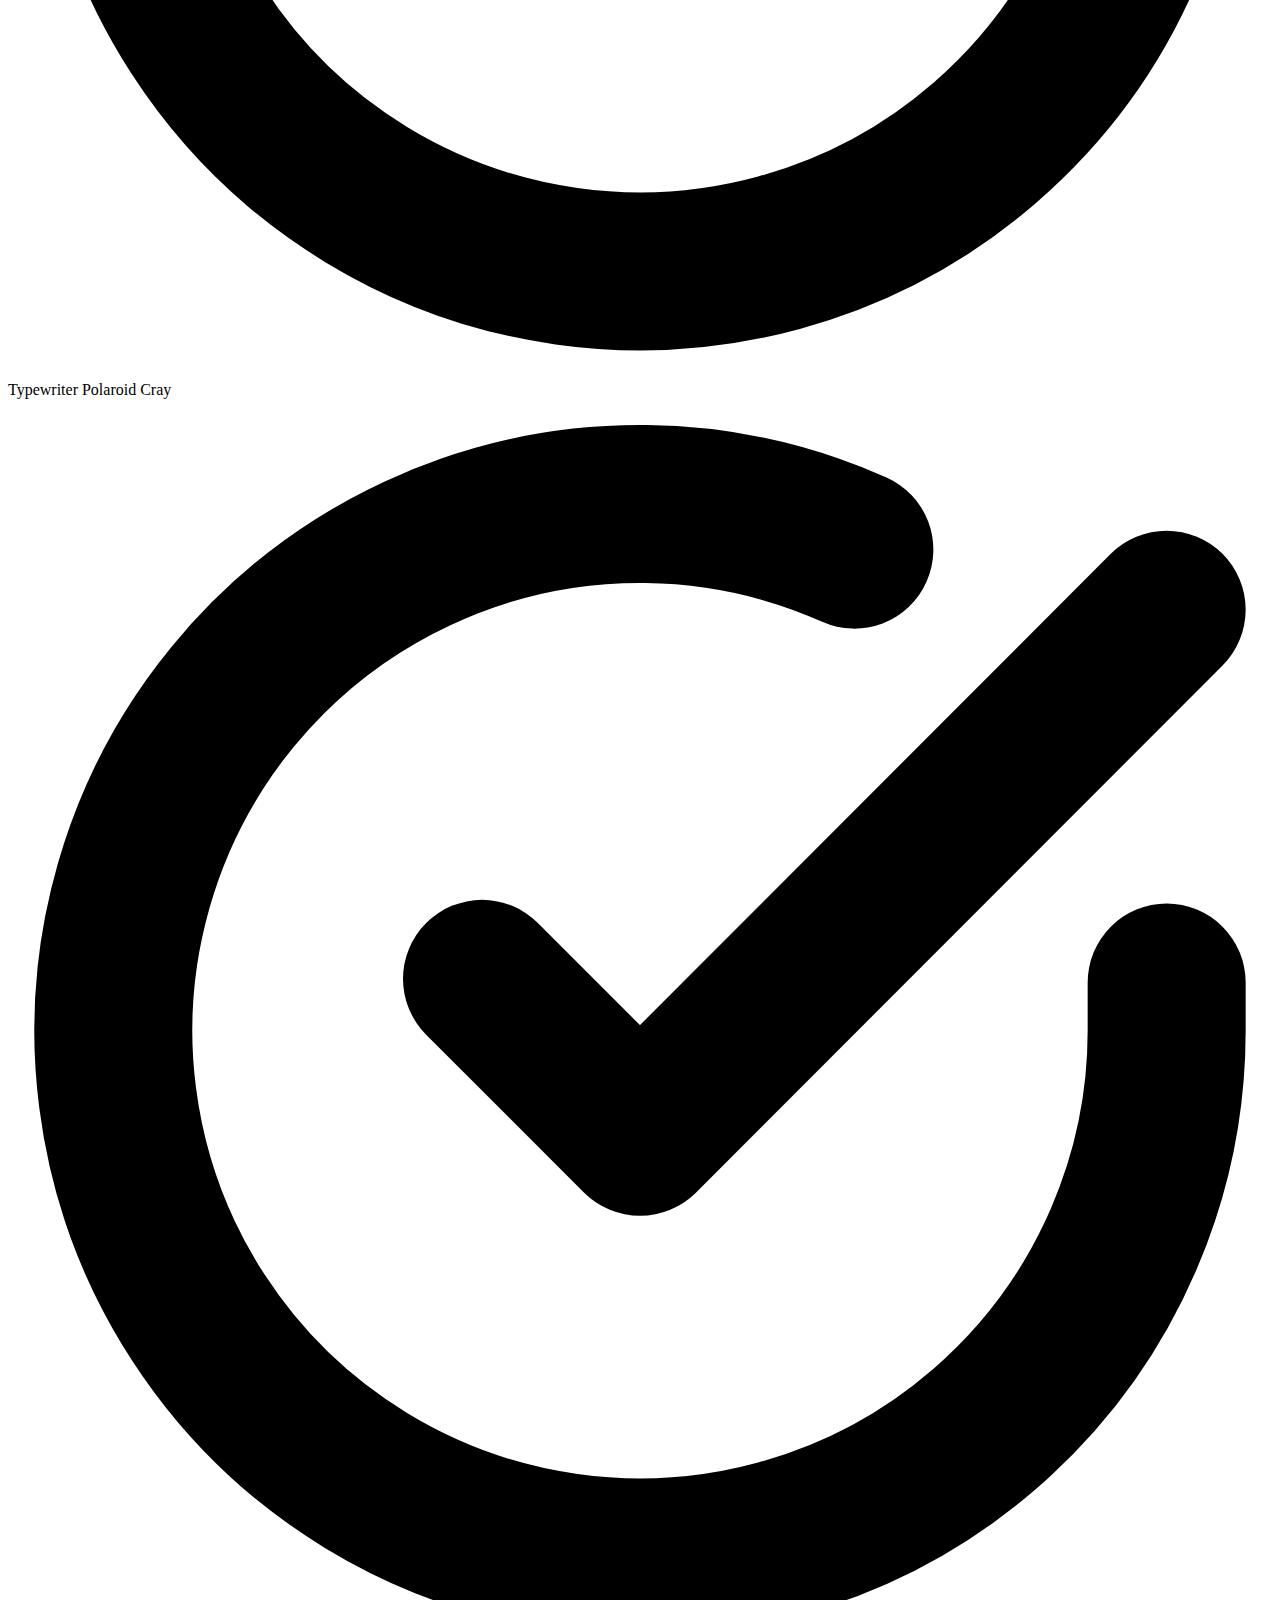
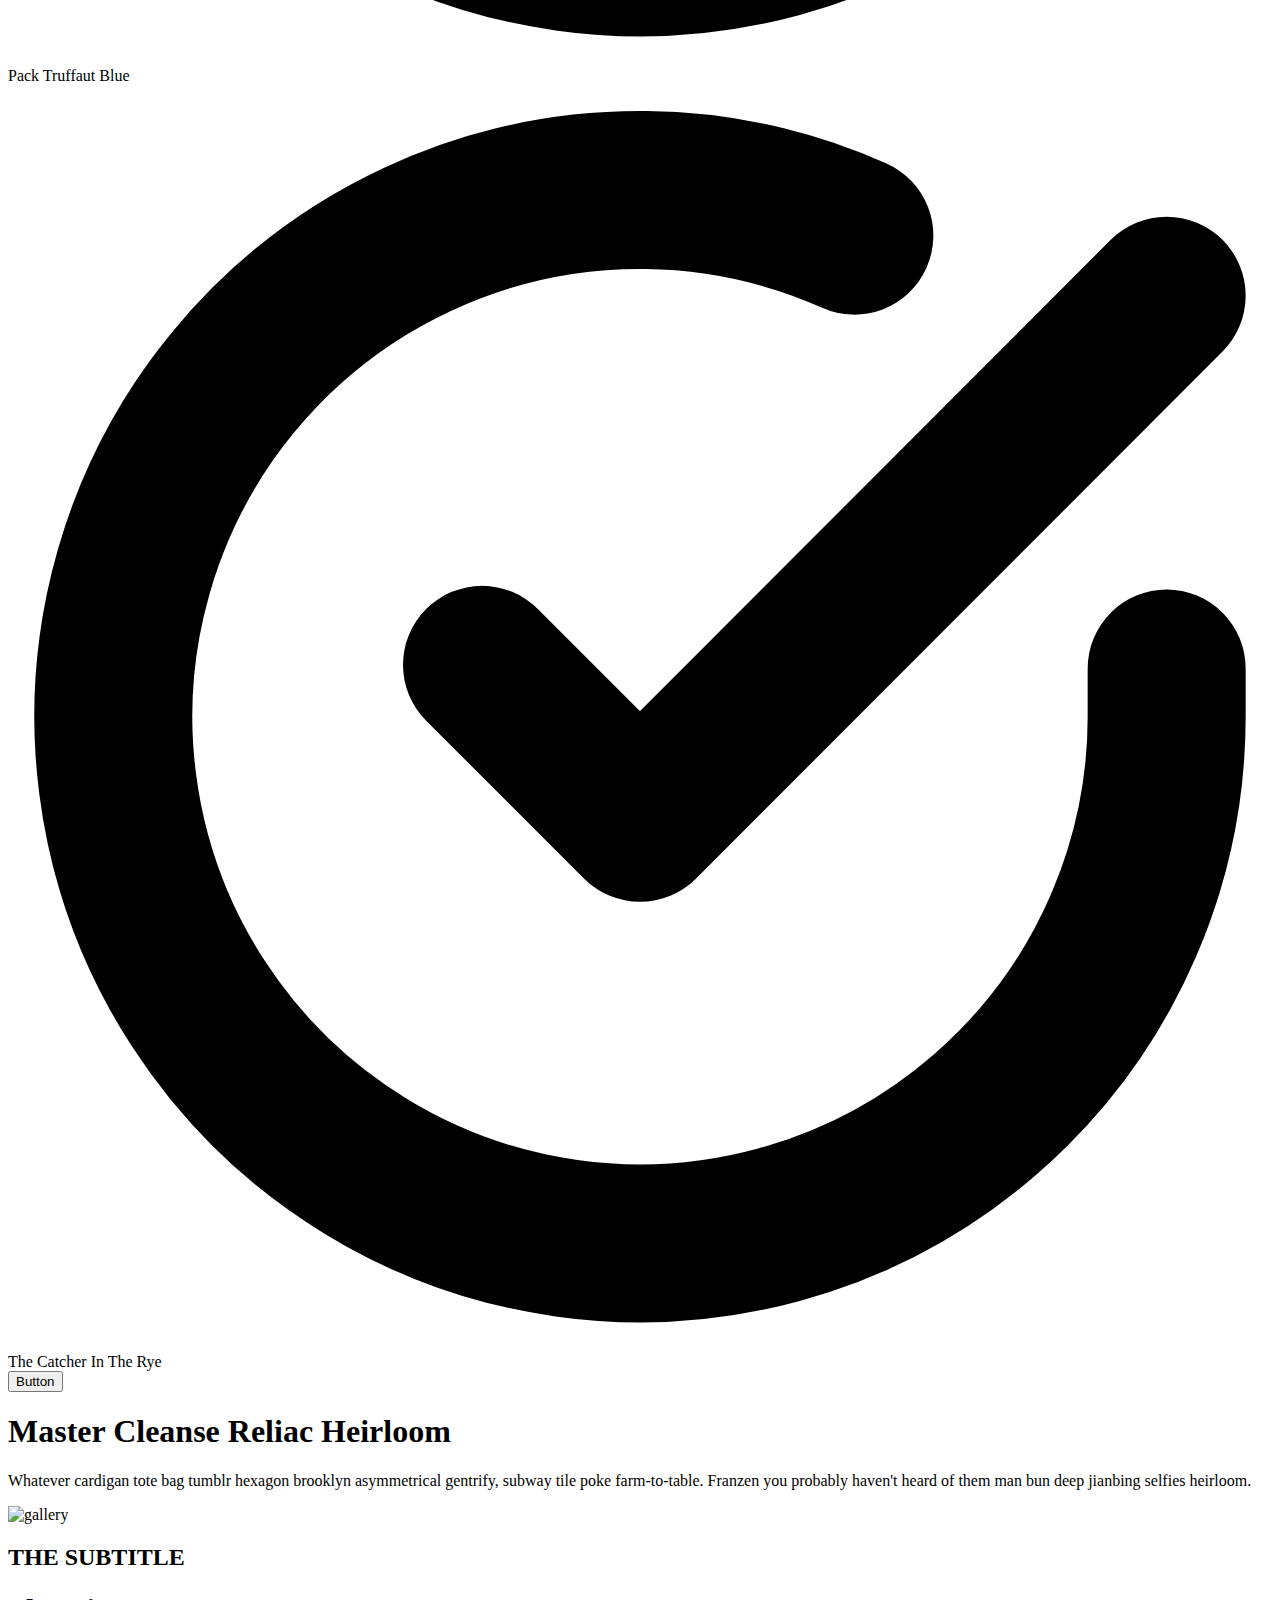
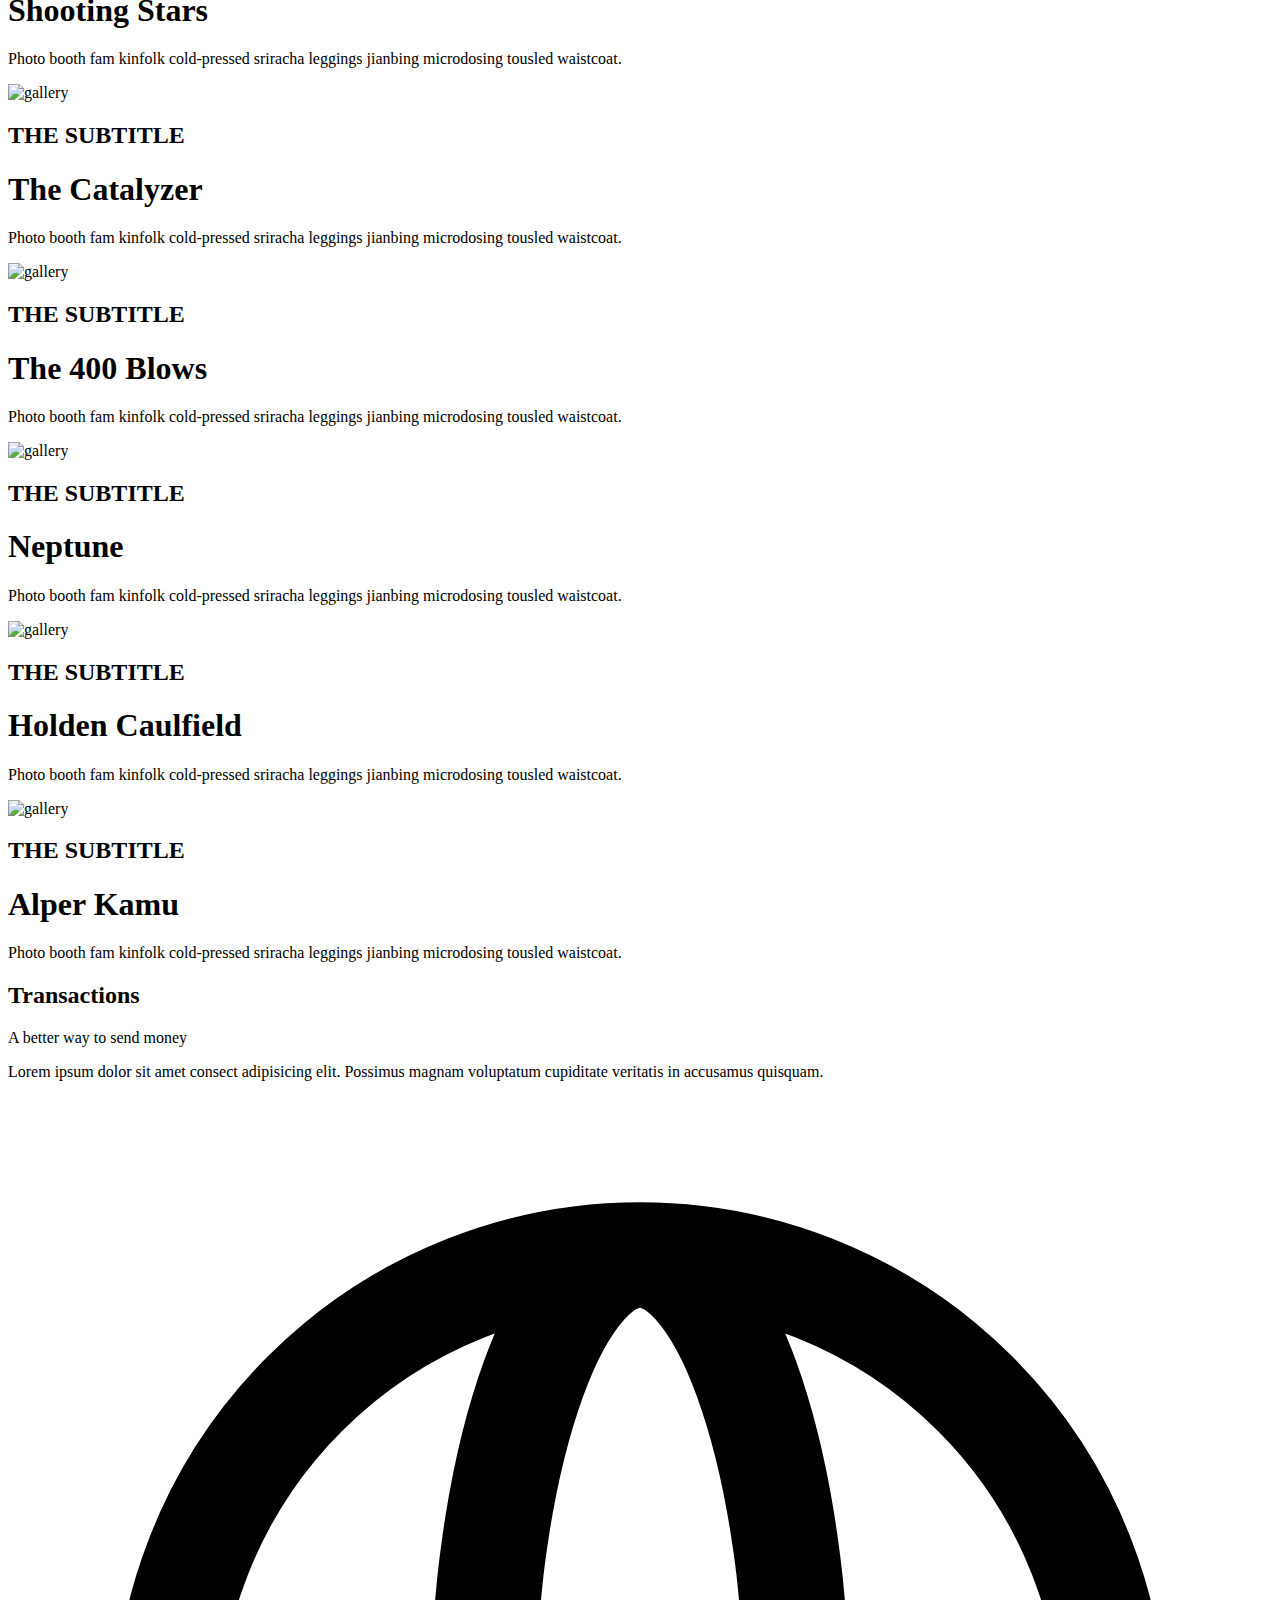
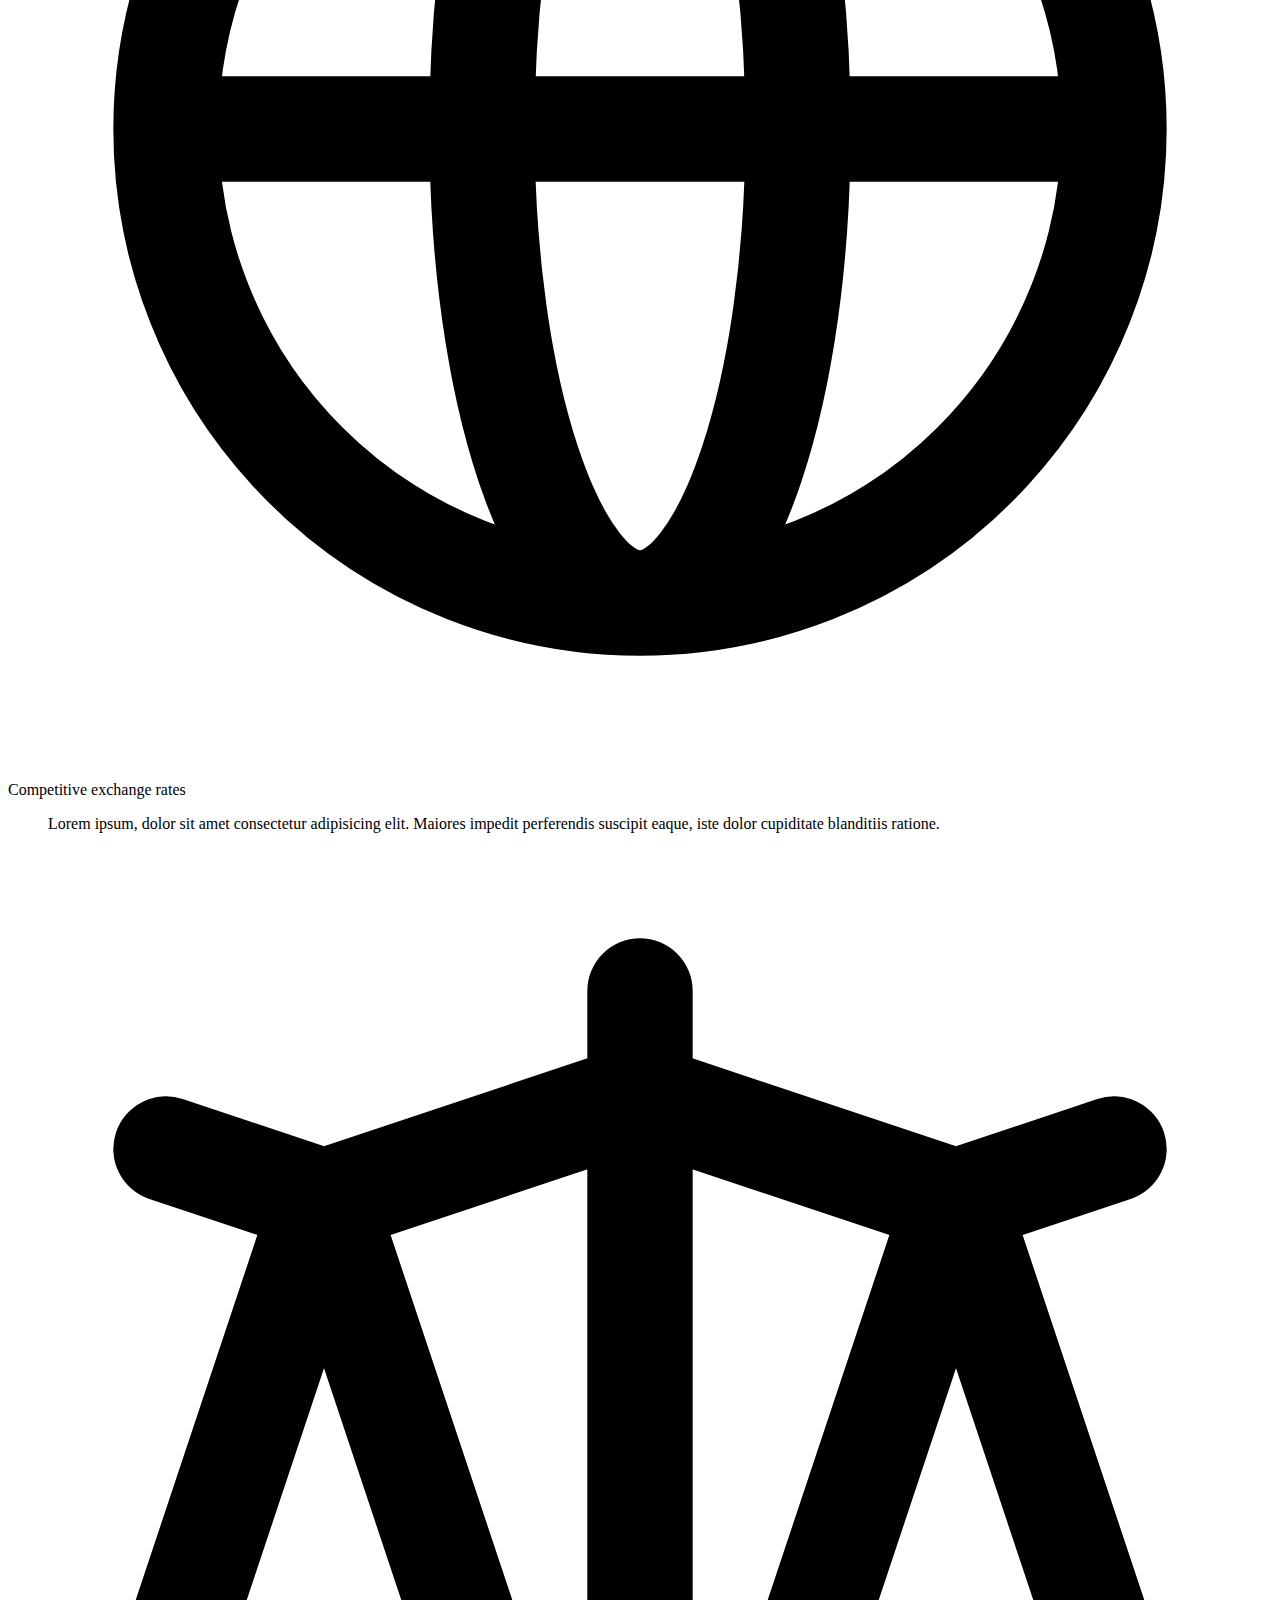
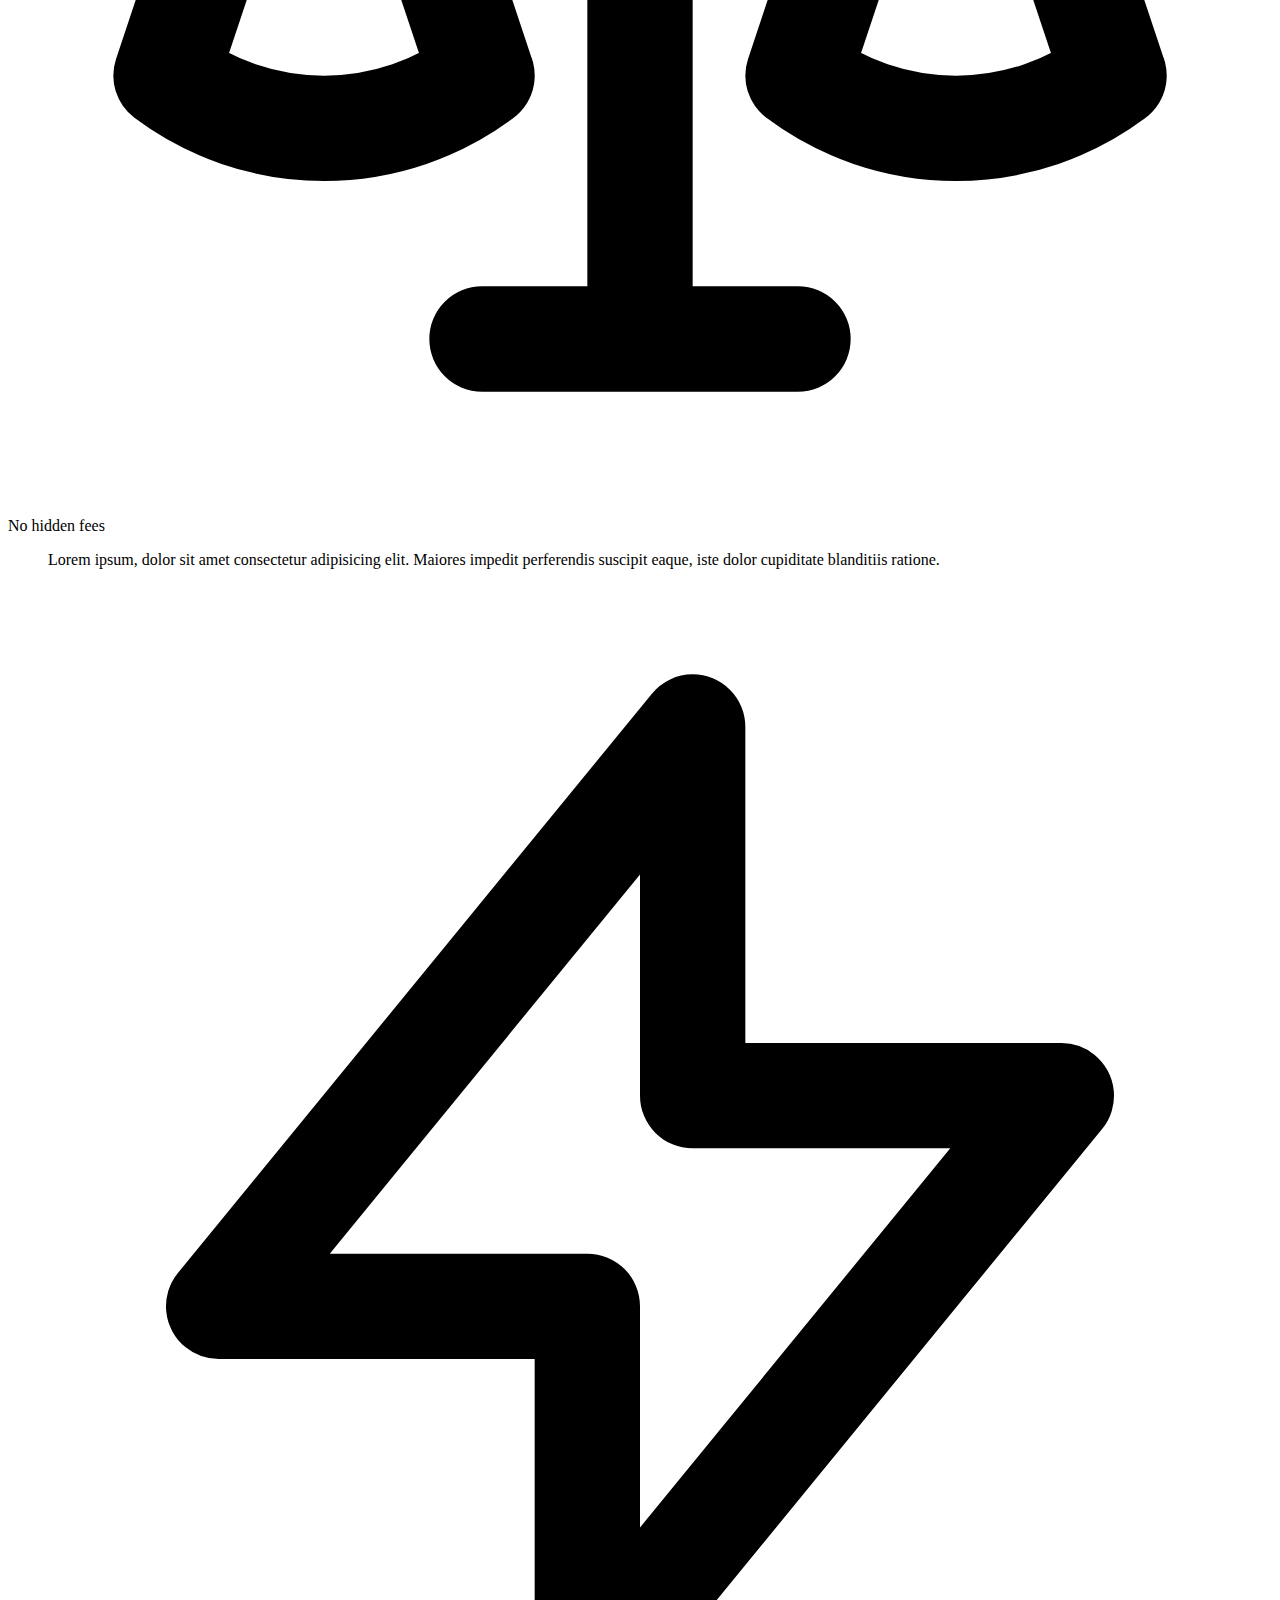
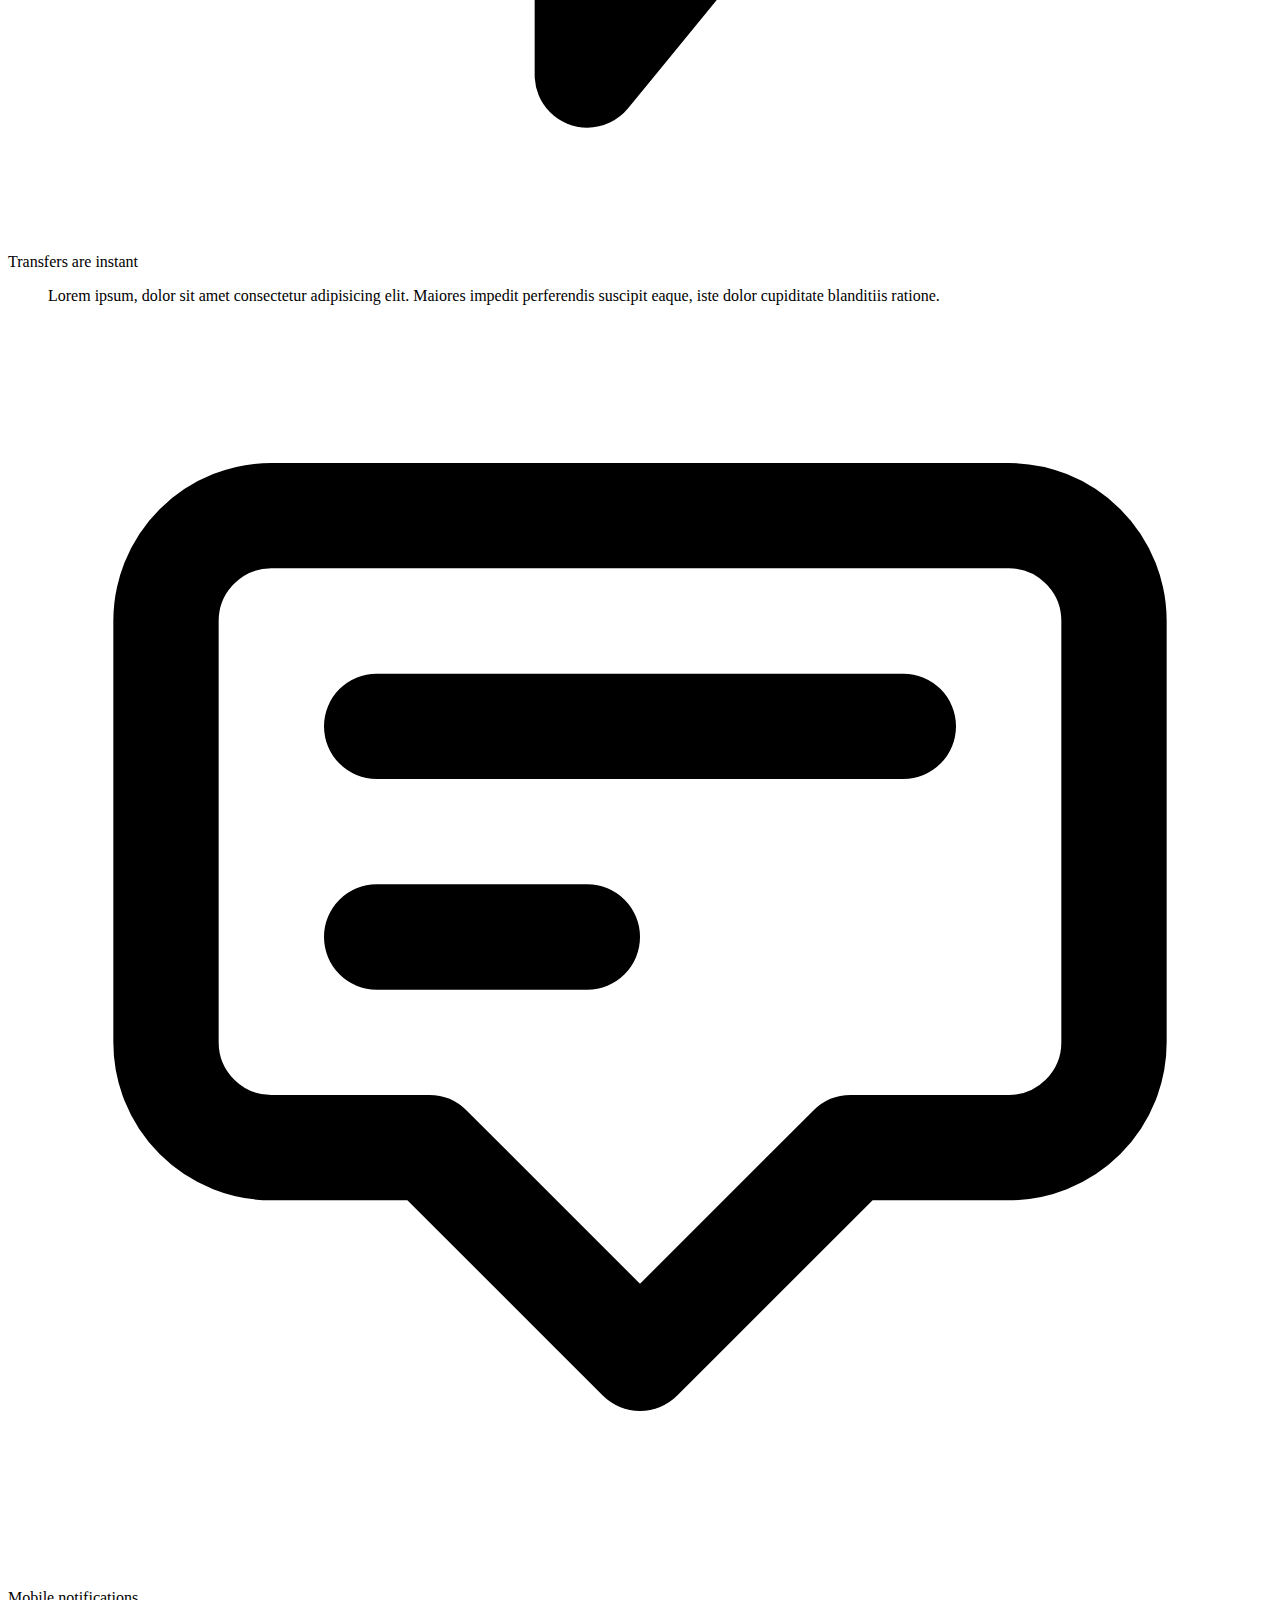
==== commit d858efc6: "Update index.html" ====
--- a/index.html
+++ b/index.html
@@ -14,11 +14,8 @@
   top: 0;
   width: 100%; 
 }
-.sticky + .first-secection {
+.sticky + first-secection {
   padding-top: 102px;
-}
-#myheader{
-  background-color: white;
 }
 
 </style>
@@ -42,6 +39,12 @@
           </button>
         </div>
       </header>
+      <!-- including first section  -->
+      <section class="text-gray-600 body-font ">
+        <div class="container mx-auto flex px-5 py-24 md:flex-row flex-col items-center">
+          <div class="lg:flex-grow md:w-1/2 lg:pr-24 md:pr-16 flex flex-col md:items-start md:text-left mb-16 md:mb-0 items-center text-center">
+            <h1 class="title-font sm:text-4xl text-3xl mb-4 font-medium text-gray-900">Before they sold out
+              <br class="hidden lg:inline-block">readymade gluten
             </h1>
             <p class="mb-8 leading-relaxed">Copper mug try-hard pitchfork pour-over freegan heirloom neutra air plant cold-pressed tacos poke beard tote bag. Heirloom echo park mlkshk tote bag selvage hot chicken authentic tumeric truffaut hexagon try-hard chambray.</p>
             <div class="flex justify-center">
@@ -583,17 +586,6 @@
           </div>
         </div>
       </footer>
-<script>
-  window.onscroll = function() {myFunction()};
-  
-  var sticky = header.offsetTop;
-  
-  function myFunction() {
-      header.classList.add("sticky");
-    } else {
-      header.classList.remove("sticky");
-    }
-  }
-  </script>
+>>>>>>> 920c12bd88f4c4a65fdb3b7d703b813df38d2ac3
 </body>
 </html>
